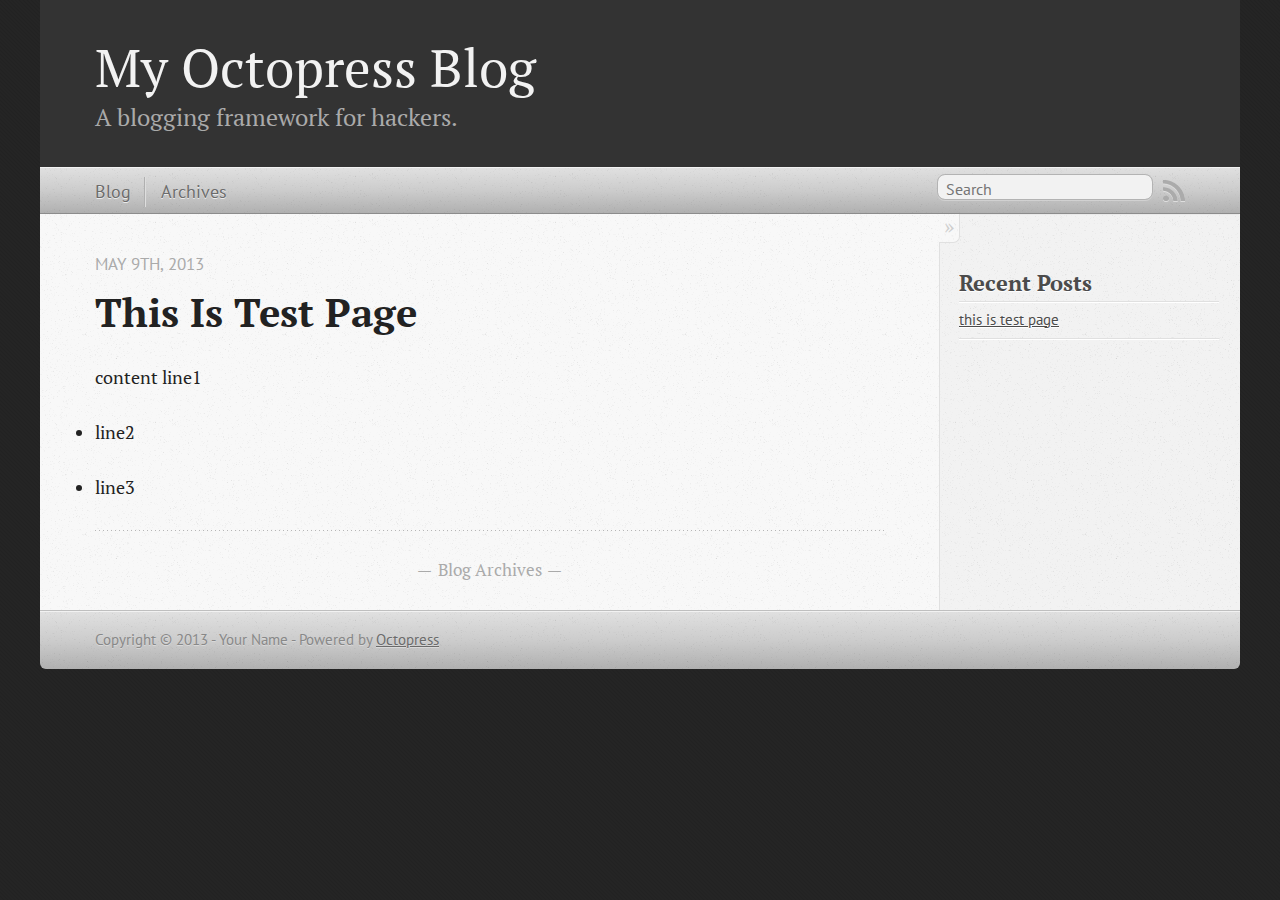
==== index.html @ f21f7ee7 "Site updated at 2013-05-08 19:58:31 UTC" ====
<!DOCTYPE html>
<!--[if IEMobile 7 ]><html class="no-js iem7"><![endif]-->
<!--[if lt IE 9]><html class="no-js lte-ie8"><![endif]-->
<!--[if (gt IE 8)|(gt IEMobile 7)|!(IEMobile)|!(IE)]><!--><html class="no-js" lang="en"><!--<![endif]-->
<head>
  <meta charset="utf-8">
  <title>My Octopress Blog</title>
  <meta name="author" content="Your Name">

  
  <meta name="description" content="content line1 line2
line3 ">
  

  <!-- http://t.co/dKP3o1e -->
  <meta name="HandheldFriendly" content="True">
  <meta name="MobileOptimized" content="320">
  <meta name="viewport" content="width=device-width, initial-scale=1">

  
  <link rel="canonical" href="http://yannbelief.github.io">
  <link href="/favicon.png" rel="icon">
  <link href="/stylesheets/screen.css" media="screen, projection" rel="stylesheet" type="text/css">
  <link href="/atom.xml" rel="alternate" title="My Octopress Blog" type="application/atom+xml">
  <script src="/javascripts/modernizr-2.0.js"></script>
  <script src="//ajax.googleapis.com/ajax/libs/jquery/1.9.1/jquery.min.js"></script>
  <script>!window.jQuery && document.write(unescape('%3Cscript src="./javascripts/lib/jquery.min.js"%3E%3C/script%3E'))</script>
  <script src="/javascripts/octopress.js" type="text/javascript"></script>
  <!--Fonts from Google"s Web font directory at http://google.com/webfonts -->
<link href="http://fonts.googleapis.com/css?family=PT+Serif:regular,italic,bold,bolditalic" rel="stylesheet" type="text/css">
<link href="http://fonts.googleapis.com/css?family=PT+Sans:regular,italic,bold,bolditalic" rel="stylesheet" type="text/css">

  

</head>

<body   >
  <header role="banner"><hgroup>
  <h1><a href="/">My Octopress Blog</a></h1>
  
    <h2>A blogging framework for hackers.</h2>
  
</hgroup>

</header>
  <nav role="navigation"><ul class="subscription" data-subscription="rss">
  <li><a href="/atom.xml" rel="subscribe-rss" title="subscribe via RSS">RSS</a></li>
  
</ul>
  
<form action="http://google.com/search" method="get">
  <fieldset role="search">
    <input type="hidden" name="q" value="site:yannbelief.github.io" />
    <input class="search" type="text" name="q" results="0" placeholder="Search"/>
  </fieldset>
</form>
  
<ul class="main-navigation">
  <li><a href="/">Blog</a></li>
  <li><a href="/blog/archives">Archives</a></li>
</ul>

</nav>
  <div id="main">
    <div id="content">
      <div class="blog-index">
  
  
  
    <article>
      
  <header>
    
      <h1 class="entry-title"><a href="/blog/2013/05/09/this-is-test-page/">This Is Test Page</a></h1>
    
    
      <p class="meta">
        








  


<time datetime="2013-05-09T03:57:00+08:00" pubdate data-updated="true">May 9<span>th</span>, 2013</time>
        
      </p>
    
  </header>


  <div class="entry-content"><p>content line1</p>

<ul>
<li><p>line2</p></li>
<li><p>line3</p></li>
</ul>

</div>
  
  


    </article>
  
  <div class="pagination">
    
    <a href="/blog/archives">Blog Archives</a>
    
  </div>
</div>
<aside class="sidebar">
  
    <section>
  <h1>Recent Posts</h1>
  <ul id="recent_posts">
    
      <li class="post">
        <a href="/blog/2013/05/09/this-is-test-page/">this is test page</a>
      </li>
    
  </ul>
</section>





  
</aside>

    </div>
  </div>
  <footer role="contentinfo"><p>
  Copyright &copy; 2013 - Your Name -
  <span class="credit">Powered by <a href="http://octopress.org">Octopress</a></span>
</p>

</footer>
  







  <script type="text/javascript">
    (function(){
      var twitterWidgets = document.createElement('script');
      twitterWidgets.type = 'text/javascript';
      twitterWidgets.async = true;
      twitterWidgets.src = 'http://platform.twitter.com/widgets.js';
      document.getElementsByTagName('head')[0].appendChild(twitterWidgets);
    })();
  </script>





</body>
</html>
---- stylesheets/screen.css ----
html,body,div,span,applet,object,iframe,h1,h2,h3,h4,h5,h6,p,blockquote,pre,a,abbr,acronym,address,big,cite,code,del,dfn,em,img,ins,kbd,q,s,samp,small,strike,strong,sub,sup,tt,var,b,u,i,center,dl,dt,dd,ol,ul,li,fieldset,form,label,legend,table,caption,tbody,tfoot,thead,tr,th,td,article,aside,canvas,details,embed,figure,figcaption,footer,header,hgroup,menu,nav,output,ruby,section,summary,time,mark,audio,video{margin:0;padding:0;border:0;font:inherit;font-size:100%;vertical-align:baseline}html{line-height:1}ol,ul{list-style:none}table{border-collapse:collapse;border-spacing:0}caption,th,td{text-align:left;font-weight:normal;vertical-align:middle}q,blockquote{quotes:none}q:before,q:after,blockquote:before,blockquote:after{content:"";content:none}a img{border:none}article,aside,details,figcaption,figure,footer,header,hgroup,menu,nav,section,summary{display:block}article,aside,details,figcaption,figure,footer,header,hgroup,menu,nav,section,summary{display:block}a{color:#1863a1}a:visited{color:#751590}a:focus{color:#0181eb}a:hover{color:#0181eb}a:active{color:#01579f}aside.sidebar a{color:#1863a1}aside.sidebar a:focus{color:#0181eb}aside.sidebar a:hover{color:#0181eb}aside.sidebar a:active{color:#01579f}a{-webkit-transition:color 0.3s;-moz-transition:color 0.3s;-o-transition:color 0.3s;transition:color 0.3s}html{background:#252525 url('/images/line-tile.png?1368018748') top left}body>div{background:#f2f2f2 url('/images/noise.png?1368018748') top left;border-bottom:1px solid #bfbfbf}body>div>div{background:#f8f8f8 url('/images/noise.png?1368018748') top left;border-right:1px solid #e0e0e0}.heading,body>header h1,h1,h2,h3,h4,h5,h6{font-family:"PT Serif","Georgia","Helvetica Neue",Arial,sans-serif}.sans,body>header h2,article header p.meta,article>footer,#content .blog-index footer,html .gist .gist-file .gist-meta,#blog-archives a.category,#blog-archives time,aside.sidebar section,body>footer{font-family:"PT Sans","Helvetica Neue",Arial,sans-serif}.serif,body,#content .blog-index a[rel=full-article]{font-family:"PT Serif",Georgia,Times,"Times New Roman",serif}.mono,pre,code,tt,p code,li code{font-family:Menlo,Monaco,"Andale Mono","lucida console","Courier New",monospace}body>header h1{font-size:2.2em;font-family:"PT Serif","Georgia","Helvetica Neue",Arial,sans-serif;font-weight:normal;line-height:1.2em;margin-bottom:0.6667em}body>header h2{font-family:"PT Serif","Georgia","Helvetica Neue",Arial,sans-serif}body{line-height:1.5em;color:#222}h1{font-size:2.2em;line-height:1.2em}@media only screen and (min-width: 992px){body{font-size:1.15em}h1{font-size:2.6em;line-height:1.2em}}h1,h2,h3,h4,h5,h6{text-rendering:optimizelegibility;margin-bottom:1em;font-weight:bold}h2,section h1{font-size:1.5em}h3,section h2,section section h1{font-size:1.3em}h4,section h3,section section h2,section section section h1{font-size:1em}h5,section h4,section section h3{font-size:.9em}h6,section h5,section section h4,section section section h3{font-size:.8em}p,article blockquote,ul,ol{margin-bottom:1.5em}ul{list-style-type:disc}ul ul{list-style-type:circle;margin-bottom:0px}ul ul ul{list-style-type:square;margin-bottom:0px}ol{list-style-type:decimal}ol ol{list-style-type:lower-alpha;margin-bottom:0px}ol ol ol{list-style-type:lower-roman;margin-bottom:0px}ul,ul ul,ul ol,ol,ol ul,ol ol{margin-left:1.3em}ul ul,ul ol,ol ul,ol ol{margin-bottom:0em}strong{font-weight:bold}em{font-style:italic}sup,sub{font-size:0.75em;position:relative;display:inline-block;padding:0 .2em;line-height:.8em}sup{top:-0.5em}sub{bottom:-0.5em}a[rev='footnote']{font-size:.75em;padding:0 .3em;line-height:1}q{font-style:italic}q:before{content:"\201C"}q:after{content:"\201D"}em,dfn{font-style:italic}strong,dfn{font-weight:bold}del,s{text-decoration:line-through}abbr,acronym{border-bottom:1px dotted;cursor:help}hr{margin-bottom:0.2em}small{font-size:.8em}big{font-size:1.2em}article blockquote{font-style:italic;position:relative;font-size:1.2em;line-height:1.5em;padding-left:1em;border-left:4px solid rgba(170,170,170,0.5)}article blockquote cite{font-style:italic}article blockquote cite a{color:#aaa !important;word-wrap:break-word}article blockquote cite:before{content:'\2014';padding-right:.3em;padding-left:.3em;color:#aaa}@media only screen and (min-width: 992px){article blockquote{padding-left:1.5em;border-left-width:4px}}.pullquote-right:before,.pullquote-left:before{padding:0;border:none;content:attr(data-pullquote);float:right;width:45%;margin:.5em 0 1em 1.5em;position:relative;top:7px;font-size:1.4em;line-height:1.45em}.pullquote-left:before{float:left;margin:.5em 1.5em 1em 0}.force-wrap,article a,aside.sidebar a{white-space:-moz-pre-wrap;white-space:-pre-wrap;white-space:-o-pre-wrap;white-space:pre-wrap;word-wrap:break-word}.group,body>header,body>nav,body>footer,body #content>article,body #content>div>article,body #content>div>section,body div.pagination,aside.sidebar,#main,#content,.sidebar{*zoom:1}.group:after,body>header:after,body>nav:after,body>footer:after,body #content>article:after,body #content>div>article:after,body #content>div>section:after,body div.pagination:after,aside.sidebar:after,#main:after,#content:after,.sidebar:after{content:"";display:table;clear:both}body{-webkit-text-size-adjust:none;max-width:1200px;position:relative;margin:0 auto}body>header,body>nav,body>footer,body #content>article,body #content>div>article,body #content>div>section{padding-left:18px;padding-right:18px}@media only screen and (min-width: 480px){body>header,body>nav,body>footer,body #content>article,body #content>div>article,body #content>div>section{padding-left:25px;padding-right:25px}}@media only screen and (min-width: 768px){body>header,body>nav,body>footer,body #content>article,body #content>div>article,body #content>div>section{padding-left:35px;padding-right:35px}}@media only screen and (min-width: 992px){body>header,body>nav,body>footer,body #content>article,body #content>div>article,body #content>div>section{padding-left:55px;padding-right:55px}}body div.pagination{margin-left:18px;margin-right:18px}@media only screen and (min-width: 480px){body div.pagination{margin-left:25px;margin-right:25px}}@media only screen and (min-width: 768px){body div.pagination{margin-left:35px;margin-right:35px}}@media only screen and (min-width: 992px){body div.pagination{margin-left:55px;margin-right:55px}}body>header{font-size:1em;padding-top:1.5em;padding-bottom:1.5em}#content{overflow:hidden}#content>div,#content>article{width:100%}aside.sidebar{float:none;padding:0 18px 1px;background-color:#f7f7f7;border-top:1px solid #e0e0e0}.flex-content,article img,article video,article .flash-video,aside.sidebar img{max-width:100%;height:auto}.basic-alignment.left,article img.left,article video.left,article .left.flash-video,aside.sidebar img.left{float:left;margin-right:1.5em}.basic-alignment.right,article img.right,article video.right,article .right.flash-video,aside.sidebar img.right{float:right;margin-left:1.5em}.basic-alignment.center,article img.center,article video.center,article .center.flash-video,aside.sidebar img.center{display:block;margin:0 auto 1.5em}.basic-alignment.left,article img.left,article video.left,article .left.flash-video,aside.sidebar img.left,.basic-alignment.right,article img.right,article video.right,article .right.flash-video,aside.sidebar img.right{margin-bottom:.8em}.toggle-sidebar,.no-sidebar .toggle-sidebar{display:none}@media only screen and (min-width: 750px){body.sidebar-footer aside.sidebar{float:none;width:auto;clear:left;margin:0;padding:0 35px 1px;background-color:#f7f7f7;border-top:1px solid #eaeaea}body.sidebar-footer aside.sidebar section.odd,body.sidebar-footer aside.sidebar section.even{float:left;width:48%}body.sidebar-footer aside.sidebar section.odd{margin-left:0}body.sidebar-footer aside.sidebar section.even{margin-left:4%}body.sidebar-footer aside.sidebar.thirds section{width:30%;margin-left:5%}body.sidebar-footer aside.sidebar.thirds section.first{margin-left:0;clear:both}}body.sidebar-footer #content{margin-right:0px}body.sidebar-footer .toggle-sidebar{display:none}@media only screen and (min-width: 550px){body>header{font-size:1em}}@media only screen and (min-width: 750px){aside.sidebar{float:none;width:auto;clear:left;margin:0;padding:0 35px 1px;background-color:#f7f7f7;border-top:1px solid #eaeaea}aside.sidebar section.odd,aside.sidebar section.even{float:left;width:48%}aside.sidebar section.odd{margin-left:0}aside.sidebar section.even{margin-left:4%}aside.sidebar.thirds section{width:30%;margin-left:5%}aside.sidebar.thirds section.first{margin-left:0;clear:both}}@media only screen and (min-width: 768px){body{-webkit-text-size-adjust:auto}body>header{font-size:1.2em}#main{padding:0;margin:0 auto}#content{overflow:visible;margin-right:240px;position:relative}.no-sidebar #content{margin-right:0;border-right:0}.collapse-sidebar #content{margin-right:20px}#content>div,#content>article{padding-top:17.5px;padding-bottom:17.5px;float:left}aside.sidebar{width:210px;padding:0 15px 15px;background:none;clear:none;float:left;margin:0 -100% 0 0}aside.sidebar section{width:auto;margin-left:0}aside.sidebar section.odd,aside.sidebar section.even{float:none;width:auto;margin-left:0}.collapse-sidebar aside.sidebar{float:none;width:auto;clear:left;margin:0;padding:0 35px 1px;background-color:#f7f7f7;border-top:1px solid #eaeaea}.collapse-sidebar aside.sidebar section.odd,.collapse-sidebar aside.sidebar section.even{float:left;width:48%}.collapse-sidebar aside.sidebar section.odd{margin-left:0}.collapse-sidebar aside.sidebar section.even{margin-left:4%}.collapse-sidebar aside.sidebar.thirds section{width:30%;margin-left:5%}.collapse-sidebar aside.sidebar.thirds section.first{margin-left:0;clear:both}}@media only screen and (min-width: 992px){body>header{font-size:1.3em}#content{margin-right:300px}#content>div,#content>article{padding-top:27.5px;padding-bottom:27.5px}aside.sidebar{width:260px;padding:1.2em 20px 20px}.collapse-sidebar aside.sidebar{padding-left:55px;padding-right:55px}}@media only screen and (min-width: 768px){ul,ol{margin-left:0}}body>header{background:#333}body>header h1{display:inline-block;margin:0}body>header h1 a,body>header h1 a:visited,body>header h1 a:hover{color:#f2f2f2;text-decoration:none}body>header h2{margin:.2em 0 0;font-size:1em;color:#aaa;font-weight:normal}body>nav{position:relative;background-color:#ccc;background:url('/images/noise.png?1368018748'),-webkit-gradient(linear, 50% 0%, 50% 100%, color-stop(0%, #e0e0e0), color-stop(50%, #cccccc), color-stop(100%, #b0b0b0));background:url('/images/noise.png?1368018748'),-webkit-linear-gradient(#e0e0e0,#cccccc,#b0b0b0);background:url('/images/noise.png?1368018748'),-moz-linear-gradient(#e0e0e0,#cccccc,#b0b0b0);background:url('/images/noise.png?1368018748'),-o-linear-gradient(#e0e0e0,#cccccc,#b0b0b0);background:url('/images/noise.png?1368018748'),linear-gradient(#e0e0e0,#cccccc,#b0b0b0);border-top:1px solid #f2f2f2;border-bottom:1px solid #8c8c8c;padding-top:.35em;padding-bottom:.35em}body>nav form{-webkit-background-clip:padding;-moz-background-clip:padding;background-clip:padding-box;margin:0;padding:0}body>nav form .search{padding:.3em .5em 0;font-size:.85em;font-family:"PT Sans","Helvetica Neue",Arial,sans-serif;line-height:1.1em;width:95%;-webkit-border-radius:0.5em;-moz-border-radius:0.5em;-ms-border-radius:0.5em;-o-border-radius:0.5em;border-radius:0.5em;-webkit-background-clip:padding;-moz-background-clip:padding;background-clip:padding-box;-webkit-box-shadow:#d1d1d1 0 1px;-moz-box-shadow:#d1d1d1 0 1px;box-shadow:#d1d1d1 0 1px;background-color:#f2f2f2;border:1px solid #b3b3b3;color:#888}body>nav form .search:focus{color:#444;border-color:#80b1df;-webkit-box-shadow:#80b1df 0 0 4px,#80b1df 0 0 3px inset;-moz-box-shadow:#80b1df 0 0 4px,#80b1df 0 0 3px inset;box-shadow:#80b1df 0 0 4px,#80b1df 0 0 3px inset;background-color:#fff;outline:none}body>nav fieldset[role=search]{float:right;width:48%}body>nav fieldset.mobile-nav{float:left;width:48%}body>nav fieldset.mobile-nav select{width:100%;font-size:.8em;border:1px solid #888}body>nav ul{display:none}@media only screen and (min-width: 550px){body>nav{font-size:.9em}body>nav ul{margin:0;padding:0;border:0;overflow:hidden;*zoom:1;float:left;display:block;padding-top:.15em}body>nav ul li{list-style-image:none;list-style-type:none;margin-left:0;white-space:nowrap;display:inline;float:left;padding-left:0;padding-right:0}body>nav ul li:first-child,body>nav ul li.first{padding-left:0}body>nav ul li:last-child{padding-right:0}body>nav ul li.last{padding-right:0}body>nav ul.subscription{margin-left:.8em;float:right}body>nav ul.subscription li:last-child a{padding-right:0}body>nav ul li{margin:0}body>nav a{color:#6b6b6b;font-family:"PT Sans","Helvetica Neue",Arial,sans-serif;text-shadow:#ebebeb 0 1px;float:left;text-decoration:none;font-size:1.1em;padding:.1em 0;line-height:1.5em}body>nav a:visited{color:#6b6b6b}body>nav a:hover{color:#2b2b2b}body>nav li+li{border-left:1px solid #b0b0b0;margin-left:.8em}body>nav li+li a{padding-left:.8em;border-left:1px solid #dedede}body>nav form{float:right;text-align:left;padding-left:.8em;width:175px}body>nav form .search{width:93%;font-size:.95em;line-height:1.2em}body>nav ul[data-subscription$=email]+form{width:97px}body>nav ul[data-subscription$=email]+form .search{width:91%}body>nav fieldset.mobile-nav{display:none}body>nav fieldset[role=search]{width:99%}}@media only screen and (min-width: 992px){body>nav form{width:215px}body>nav ul[data-subscription$=email]+form{width:147px}}.no-placeholder body>nav .search{background:#f2f2f2 url('/images/search.png?1368018748') 0.3em 0.25em no-repeat;text-indent:1.3em}@media only screen and (min-width: 550px){.maskImage body>nav ul[data-subscription$=email]+form{width:123px}}@media only screen and (min-width: 992px){.maskImage body>nav ul[data-subscription$=email]+form{width:173px}}.maskImage ul.subscription{position:relative;top:.2em}.maskImage ul.subscription li,.maskImage ul.subscription a{border:0;padding:0}.maskImage a[rel=subscribe-rss]{position:relative;top:0px;text-indent:-999999em;background-color:#dedede;border:0;padding:0}.maskImage a[rel=subscribe-rss],.maskImage a[rel=subscribe-rss]:after{-webkit-mask-image:url('/images/rss.png?1368018748');-moz-mask-image:url('/images/rss.png?1368018748');-ms-mask-image:url('/images/rss.png?1368018748');-o-mask-image:url('/images/rss.png?1368018748');mask-image:url('/images/rss.png?1368018748');-webkit-mask-repeat:no-repeat;-moz-mask-repeat:no-repeat;-ms-mask-repeat:no-repeat;-o-mask-repeat:no-repeat;mask-repeat:no-repeat;width:22px;height:22px}.maskImage a[rel=subscribe-rss]:after{content:"";position:absolute;top:-1px;left:0;background-color:#ababab}.maskImage a[rel=subscribe-rss]:hover:after{background-color:#9e9e9e}.maskImage a[rel=subscribe-email]{position:relative;top:0px;text-indent:-999999em;background-color:#dedede;border:0;padding:0}.maskImage a[rel=subscribe-email],.maskImage a[rel=subscribe-email]:after{-webkit-mask-image:url('/images/email.png?1368018748');-moz-mask-image:url('/images/email.png?1368018748');-ms-mask-image:url('/images/email.png?1368018748');-o-mask-image:url('/images/email.png?1368018748');mask-image:url('/images/email.png?1368018748');-webkit-mask-repeat:no-repeat;-moz-mask-repeat:no-repeat;-ms-mask-repeat:no-repeat;-o-mask-repeat:no-repeat;mask-repeat:no-repeat;width:28px;height:22px}.maskImage a[rel=subscribe-email]:after{content:"";position:absolute;top:-1px;left:0;background-color:#ababab}.maskImage a[rel=subscribe-email]:hover:after{background-color:#9e9e9e}article{padding-top:1em}article header{position:relative;padding-top:2em;padding-bottom:1em;margin-bottom:1em;background:url('[data-uri]') bottom left repeat-x}article header h1{margin:0}article header h1 a{text-decoration:none}article header h1 a:hover{text-decoration:underline}article header p{font-size:.9em;color:#aaa;margin:0}article header p.meta{text-transform:uppercase;position:absolute;top:0}@media only screen and (min-width: 768px){article header{margin-bottom:1.5em;padding-bottom:1em;background:url('[data-uri]') bottom left repeat-x}}article h2{padding-top:0.8em;background:url('[data-uri]') top left repeat-x}.entry-content article h2:first-child,article header+h2{padding-top:0}article h2:first-child,article header+h2{background:none}article .feature{padding-top:.5em;margin-bottom:1em;padding-bottom:1em;background:url('[data-uri]') bottom left repeat-x;font-size:2.0em;font-style:italic;line-height:1.3em}article img,article video,article .flash-video{-webkit-border-radius:0.3em;-moz-border-radius:0.3em;-ms-border-radius:0.3em;-o-border-radius:0.3em;border-radius:0.3em;-webkit-box-shadow:rgba(0,0,0,0.15) 0 1px 4px;-moz-box-shadow:rgba(0,0,0,0.15) 0 1px 4px;box-shadow:rgba(0,0,0,0.15) 0 1px 4px;-webkit-box-sizing:border-box;-moz-box-sizing:border-box;box-sizing:border-box;border:#fff 0.5em solid}article video,article .flash-video{margin:0 auto 1.5em}article video{display:block;width:100%}article .flash-video>div{position:relative;display:block;padding-bottom:56.25%;padding-top:1px;height:0;overflow:hidden}article .flash-video>div iframe,article .flash-video>div object,article .flash-video>div embed{position:absolute;top:0;left:0;width:100%;height:100%}article>footer{padding-bottom:2.5em;margin-top:2em}article>footer p.meta{margin-bottom:.8em;font-size:.85em;clear:both;overflow:hidden}.blog-index article+article{background:url('[data-uri]') top left repeat-x}#content .blog-index{padding-top:0;padding-bottom:0}#content .blog-index article{padding-top:2em}#content .blog-index article header{background:none;padding-bottom:0}#content .blog-index article h1{font-size:2.2em}#content .blog-index article h1 a{color:inherit}#content .blog-index article h1 a:hover{color:#0181eb}#content .blog-index a[rel=full-article]{background:#ebebeb;display:inline-block;padding:.4em .8em;margin-right:.5em;text-decoration:none;color:#666;-webkit-transition:background-color 0.5s;-moz-transition:background-color 0.5s;-o-transition:background-color 0.5s;transition:background-color 0.5s}#content .blog-index a[rel=full-article]:hover{background:#0181eb;text-shadow:none;color:#f8f8f8}#content .blog-index footer{margin-top:1em}.separator,article>footer .byline+time:before,article>footer time+time:before,article>footer .comments:before,article>footer .byline ~ .categories:before{content:"\2022 ";padding:0 .4em 0 .2em;display:inline-block}#content div.pagination{text-align:center;font-size:.95em;position:relative;background:url('[data-uri]') top left repeat-x;padding-top:1.5em;padding-bottom:1.5em}#content div.pagination a{text-decoration:none;color:#aaa}#content div.pagination a.prev{position:absolute;left:0}#content div.pagination a.next{position:absolute;right:0}#content div.pagination a:hover{color:#0181eb}#content div.pagination a[href*=archive]:before,#content div.pagination a[href*=archive]:after{content:'\2014';padding:0 .3em}p.meta+.sharing{padding-top:1em;padding-left:0;background:url('[data-uri]') top left repeat-x}#fb-root{display:none}.highlight,html .gist .gist-file .gist-syntax .gist-highlight{border:1px solid #05232b !important}.highlight table td.code,html .gist .gist-file .gist-syntax .gist-highlight table td.code{width:100%}.highlight .line-numbers,html .gist .gist-file .gist-syntax .highlight .line_numbers{text-align:right;font-size:13px;line-height:1.45em;background:#073642 url('/images/noise.png?1368018748') top left !important;border-right:1px solid #00232c !important;-webkit-box-shadow:#083e4b -1px 0 inset;-moz-box-shadow:#083e4b -1px 0 inset;box-shadow:#083e4b -1px 0 inset;text-shadow:#021014 0 -1px;padding:.8em !important;-webkit-border-radius:0;-moz-border-radius:0;-ms-border-radius:0;-o-border-radius:0;border-radius:0}.highlight .line-numbers span,html .gist .gist-file .gist-syntax .highlight .line_numbers span{color:#586e75 !important}figure.code,.gist-file,pre{-webkit-box-shadow:rgba(0,0,0,0.06) 0 0 10px;-moz-box-shadow:rgba(0,0,0,0.06) 0 0 10px;box-shadow:rgba(0,0,0,0.06) 0 0 10px}figure.code .highlight pre,.gist-file .highlight pre,pre .highlight pre{-webkit-box-shadow:none;-moz-box-shadow:none;box-shadow:none}.gist .highlight *::-moz-selection,figure.code .highlight *::-moz-selection{background:#386774;color:inherit;text-shadow:#002b36 0 1px}.gist .highlight *::-webkit-selection,figure.code .highlight *::-webkit-selection{background:#386774;color:inherit;text-shadow:#002b36 0 1px}.gist .highlight *::selection,figure.code .highlight *::selection{background:#386774;color:inherit;text-shadow:#002b36 0 1px}html .gist .gist-file{margin-bottom:1.8em;position:relative;border:none;padding-top:26px !important}html .gist .gist-file .highlight{margin-bottom:0}html .gist .gist-file .gist-syntax{border-bottom:0 !important;background:none !important}html .gist .gist-file .gist-syntax .gist-highlight{background:#002b36 !important}html .gist .gist-file .gist-syntax .highlight pre{padding:0}html .gist .gist-file .gist-meta{padding:.6em 0.8em;border:1px solid #083e4b !important;color:#586e75;font-size:.7em !important;background:#073642 url('/images/noise.png?1368018748') top left;line-height:1.5em}html .gist .gist-file .gist-meta a{color:#75878b !important;text-decoration:none}html .gist .gist-file .gist-meta a:hover{text-decoration:underline}html .gist .gist-file .gist-meta a:hover{color:#93a1a1 !important}html .gist .gist-file .gist-meta a[href*='#file']{position:absolute;top:0;left:0;right:-10px;color:#474747 !important}html .gist .gist-file .gist-meta a[href*='#file']:hover{color:#1863a1 !important}html .gist .gist-file .gist-meta a[href*=raw]{top:.4em}pre{background:#002b36 url('/images/noise.png?1368018748') top left;-webkit-border-radius:0.4em;-moz-border-radius:0.4em;-ms-border-radius:0.4em;-o-border-radius:0.4em;border-radius:0.4em;border:1px solid #05232b;line-height:1.45em;font-size:13px;margin-bottom:2.1em;padding:.8em 1em;color:#93a1a1;overflow:auto}h3.filename+pre{-moz-border-radius-topleft:0px;-webkit-border-top-left-radius:0px;border-top-left-radius:0px;-moz-border-radius-topright:0px;-webkit-border-top-right-radius:0px;border-top-right-radius:0px}p code,li code{display:inline-block;white-space:no-wrap;background:#fff;font-size:.8em;line-height:1.5em;color:#555;border:1px solid #ddd;-webkit-border-radius:0.4em;-moz-border-radius:0.4em;-ms-border-radius:0.4em;-o-border-radius:0.4em;border-radius:0.4em;padding:0 .3em;margin:-1px 0}p pre code,li pre code{font-size:1em !important;background:none;border:none}.pre-code,html .gist .gist-file .gist-syntax .highlight pre,.highlight code{font-family:Menlo,Monaco,"Andale Mono","lucida console","Courier New",monospace !important;overflow:scroll;overflow-y:hidden;display:block;padding:.8em;overflow-x:auto;line-height:1.45em;background:#002b36 url('/images/noise.png?1368018748') top left !important;color:#93a1a1 !important}.pre-code span,html .gist .gist-file .gist-syntax .highlight pre span,.highlight code span{color:#93a1a1 !important}.pre-code span,html .gist .gist-file .gist-syntax .highlight pre span,.highlight code span{font-style:normal !important;font-weight:normal !important}.pre-code .c,html .gist .gist-file .gist-syntax .highlight pre .c,.highlight code .c{color:#586e75 !important;font-style:italic !important}.pre-code .cm,html .gist .gist-file .gist-syntax .highlight pre .cm,.highlight code .cm{color:#586e75 !important;font-style:italic !important}.pre-code .cp,html .gist .gist-file .gist-syntax .highlight pre .cp,.highlight code .cp{color:#586e75 !important;font-style:italic !important}.pre-code .c1,html .gist .gist-file .gist-syntax .highlight pre .c1,.highlight code .c1{color:#586e75 !important;font-style:italic !important}.pre-code .cs,html .gist .gist-file .gist-syntax .highlight pre .cs,.highlight code .cs{color:#586e75 !important;font-weight:bold !important;font-style:italic !important}.pre-code .err,html .gist .gist-file .gist-syntax .highlight pre .err,.highlight code .err{color:#dc322f !important;background:none !important}.pre-code .k,html .gist .gist-file .gist-syntax .highlight pre .k,.highlight code .k{color:#cb4b16 !important}.pre-code .o,html .gist .gist-file .gist-syntax .highlight pre .o,.highlight code .o{color:#93a1a1 !important;font-weight:bold !important}.pre-code .p,html .gist .gist-file .gist-syntax .highlight pre .p,.highlight code .p{color:#93a1a1 !important}.pre-code .ow,html .gist .gist-file .gist-syntax .highlight pre .ow,.highlight code .ow{color:#2aa198 !important;font-weight:bold !important}.pre-code .gd,html .gist .gist-file .gist-syntax .highlight pre .gd,.highlight code .gd{color:#93a1a1 !important;background-color:#372c34 !important;display:inline-block}.pre-code .gd .x,html .gist .gist-file .gist-syntax .highlight pre .gd .x,.highlight code .gd .x{color:#93a1a1 !important;background-color:#4d2d33 !important;display:inline-block}.pre-code .ge,html .gist .gist-file .gist-syntax .highlight pre .ge,.highlight code .ge{color:#93a1a1 !important;font-style:italic !important}.pre-code .gh,html .gist .gist-file .gist-syntax .highlight pre .gh,.highlight code .gh{color:#586e75 !important}.pre-code .gi,html .gist .gist-file .gist-syntax .highlight pre .gi,.highlight code .gi{color:#93a1a1 !important;background-color:#1a412b !important;display:inline-block}.pre-code .gi .x,html .gist .gist-file .gist-syntax .highlight pre .gi .x,.highlight code .gi .x{color:#93a1a1 !important;background-color:#355720 !important;display:inline-block}.pre-code .gs,html .gist .gist-file .gist-syntax .highlight pre .gs,.highlight code .gs{color:#93a1a1 !important;font-weight:bold !important}.pre-code .gu,html .gist .gist-file .gist-syntax .highlight pre .gu,.highlight code .gu{color:#6c71c4 !important}.pre-code .kc,html .gist .gist-file .gist-syntax .highlight pre .kc,.highlight code .kc{color:#859900 !important;font-weight:bold !important}.pre-code .kd,html .gist .gist-file .gist-syntax .highlight pre .kd,.highlight code .kd{color:#268bd2 !important}.pre-code .kp,html .gist .gist-file .gist-syntax .highlight pre .kp,.highlight code .kp{color:#cb4b16 !important;font-weight:bold !important}.pre-code .kr,html .gist .gist-file .gist-syntax .highlight pre .kr,.highlight code .kr{color:#d33682 !important;font-weight:bold !important}.pre-code .kt,html .gist .gist-file .gist-syntax .highlight pre .kt,.highlight code .kt{color:#2aa198 !important}.pre-code .n,html .gist .gist-file .gist-syntax .highlight pre .n,.highlight code .n{color:#268bd2 !important}.pre-code .na,html .gist .gist-file .gist-syntax .highlight pre .na,.highlight code .na{color:#268bd2 !important}.pre-code .nb,html .gist .gist-file .gist-syntax .highlight pre .nb,.highlight code .nb{color:#859900 !important}.pre-code .nc,html .gist .gist-file .gist-syntax .highlight pre .nc,.highlight code .nc{color:#d33682 !important}.pre-code .no,html .gist .gist-file .gist-syntax .highlight pre .no,.highlight code .no{color:#b58900 !important}.pre-code .nl,html .gist .gist-file .gist-syntax .highlight pre .nl,.highlight code .nl{color:#859900 !important}.pre-code .ne,html .gist .gist-file .gist-syntax .highlight pre .ne,.highlight code .ne{color:#268bd2 !important;font-weight:bold !important}.pre-code .nf,html .gist .gist-file .gist-syntax .highlight pre .nf,.highlight code .nf{color:#268bd2 !important;font-weight:bold !important}.pre-code .nn,html .gist .gist-file .gist-syntax .highlight pre .nn,.highlight code .nn{color:#b58900 !important}.pre-code .nt,html .gist .gist-file .gist-syntax .highlight pre .nt,.highlight code .nt{color:#268bd2 !important;font-weight:bold !important}.pre-code .nx,html .gist .gist-file .gist-syntax .highlight pre .nx,.highlight code .nx{color:#b58900 !important}.pre-code .vg,html .gist .gist-file .gist-syntax .highlight pre .vg,.highlight code .vg{color:#268bd2 !important}.pre-code .vi,html .gist .gist-file .gist-syntax .highlight pre .vi,.highlight code .vi{color:#268bd2 !important}.pre-code .nv,html .gist .gist-file .gist-syntax .highlight pre .nv,.highlight code .nv{color:#268bd2 !important}.pre-code .mf,html .gist .gist-file .gist-syntax .highlight pre .mf,.highlight code .mf{color:#2aa198 !important}.pre-code .m,html .gist .gist-file .gist-syntax .highlight pre .m,.highlight code .m{color:#2aa198 !important}.pre-code .mh,html .gist .gist-file .gist-syntax .highlight pre .mh,.highlight code .mh{color:#2aa198 !important}.pre-code .mi,html .gist .gist-file .gist-syntax .highlight pre .mi,.highlight code .mi{color:#2aa198 !important}.pre-code .s,html .gist .gist-file .gist-syntax .highlight pre .s,.highlight code .s{color:#2aa198 !important}.pre-code .sd,html .gist .gist-file .gist-syntax .highlight pre .sd,.highlight code .sd{color:#2aa198 !important}.pre-code .s2,html .gist .gist-file .gist-syntax .highlight pre .s2,.highlight code .s2{color:#2aa198 !important}.pre-code .se,html .gist .gist-file .gist-syntax .highlight pre .se,.highlight code .se{color:#dc322f !important}.pre-code .si,html .gist .gist-file .gist-syntax .highlight pre .si,.highlight code .si{color:#268bd2 !important}.pre-code .sr,html .gist .gist-file .gist-syntax .highlight pre .sr,.highlight code .sr{color:#2aa198 !important}.pre-code .s1,html .gist .gist-file .gist-syntax .highlight pre .s1,.highlight code .s1{color:#2aa198 !important}.pre-code div .gd,html .gist .gist-file .gist-syntax .highlight pre div .gd,.highlight code div .gd,.pre-code div .gd .x,html .gist .gist-file .gist-syntax .highlight pre div .gd .x,.highlight code div .gd .x,.pre-code div .gi,html .gist .gist-file .gist-syntax .highlight pre div .gi,.highlight code div .gi,.pre-code div .gi .x,html .gist .gist-file .gist-syntax .highlight pre div .gi .x,.highlight code div .gi .x{display:inline-block;width:100%}.highlight,.gist-highlight{margin-bottom:1.8em;background:#002b36;overflow-y:hidden;overflow-x:auto}.highlight pre,.gist-highlight pre{background:none;-webkit-border-radius:0px;-moz-border-radius:0px;-ms-border-radius:0px;-o-border-radius:0px;border-radius:0px;border:none;padding:0;margin-bottom:0}pre::-webkit-scrollbar,.highlight::-webkit-scrollbar,.gist-highlight::-webkit-scrollbar{height:.5em;background:rgba(255,255,255,0.15)}pre::-webkit-scrollbar-thumb:horizontal,.highlight::-webkit-scrollbar-thumb:horizontal,.gist-highlight::-webkit-scrollbar-thumb:horizontal{background:rgba(255,255,255,0.2);-webkit-border-radius:4px;border-radius:4px}.highlight code{background:#000}figure.code{background:none;padding:0;border:0;margin-bottom:1.5em}figure.code pre{margin-bottom:0}figure.code figcaption{position:relative}figure.code .highlight{margin-bottom:0}.code-title,html .gist .gist-file .gist-meta a[href*='#file'],h3.filename,figure.code figcaption{text-align:center;font-size:13px;line-height:2em;text-shadow:#cbcccc 0 1px 0;color:#474747;font-weight:normal;margin-bottom:0;-moz-border-radius-topleft:5px;-webkit-border-top-left-radius:5px;border-top-left-radius:5px;-moz-border-radius-topright:5px;-webkit-border-top-right-radius:5px;border-top-right-radius:5px;font-family:"Helvetica Neue", Arial, "Lucida Grande", "Lucida Sans Unicode", Lucida, sans-serif;background:#aaa url('/images/code_bg.png?1368018748') top repeat-x;border:1px solid #565656;border-top-color:#cbcbcb;border-left-color:#a5a5a5;border-right-color:#a5a5a5;border-bottom:0}.download-source,html .gist .gist-file .gist-meta a[href*=raw],figure.code figcaption a{position:absolute;right:.8em;text-decoration:none;color:#666 !important;z-index:1;font-size:13px;text-shadow:#cbcccc 0 1px 0;padding-left:3em}.download-source:hover,html .gist .gist-file .gist-meta a[href*=raw]:hover,figure.code figcaption a:hover{text-decoration:underline}#archive #content>div,#archive #content>div>article{padding-top:0}#blog-archives{color:#aaa}#blog-archives article{padding:1em 0 1em;position:relative;background:url('[data-uri]') bottom left repeat-x}#blog-archives article:last-child{background:none}#blog-archives article footer{padding:0;margin:0}#blog-archives h1{color:#222;margin-bottom:.3em}#blog-archives h2{display:none}#blog-archives h1{font-size:1.5em}#blog-archives h1 a{text-decoration:none;color:inherit;font-weight:normal;display:inline-block}#blog-archives h1 a:hover{text-decoration:underline}#blog-archives h1 a:hover{color:#0181eb}#blog-archives a.category,#blog-archives time{color:#aaa}#blog-archives .entry-content{display:none}#blog-archives time{font-size:.9em;line-height:1.2em}#blog-archives time .month,#blog-archives time .day{display:inline-block}#blog-archives time .month{text-transform:uppercase}#blog-archives p{margin-bottom:1em}#blog-archives a,#blog-archives .entry-content a{color:inherit}#blog-archives a:hover,#blog-archives .entry-content a:hover{color:#0181eb}#blog-archives a:hover{color:#0181eb}@media only screen and (min-width: 550px){#blog-archives article{margin-left:5em}#blog-archives h2{margin-bottom:.3em;font-weight:normal;display:inline-block;position:relative;top:-1px;float:left}#blog-archives h2:first-child{padding-top:.75em}#blog-archives time{position:absolute;text-align:right;left:0em;top:1.8em}#blog-archives .year{display:none}#blog-archives article{padding-left:4.5em;padding-bottom:.7em}#blog-archives a.category{line-height:1.1em}}#content>.category article{margin-left:0;padding-left:6.8em}#content>.category .year{display:inline}.side-shadow-border,aside.sidebar section h1,aside.sidebar li{-webkit-box-shadow:#fff 0 1px;-moz-box-shadow:#fff 0 1px;box-shadow:#fff 0 1px}aside.sidebar{overflow:hidden;color:#4b4b4b;text-shadow:#fff 0 1px}aside.sidebar section{font-size:.8em;line-height:1.4em;margin-bottom:1.5em}aside.sidebar section h1{margin:1.5em 0 0;padding-bottom:.2em;border-bottom:1px solid #e0e0e0}aside.sidebar section h1+p{padding-top:.4em}aside.sidebar img{-webkit-border-radius:0.3em;-moz-border-radius:0.3em;-ms-border-radius:0.3em;-o-border-radius:0.3em;border-radius:0.3em;-webkit-box-shadow:rgba(0,0,0,0.15) 0 1px 4px;-moz-box-shadow:rgba(0,0,0,0.15) 0 1px 4px;box-shadow:rgba(0,0,0,0.15) 0 1px 4px;-webkit-box-sizing:border-box;-moz-box-sizing:border-box;box-sizing:border-box;border:#fff 0.3em solid}aside.sidebar ul{margin-bottom:0.5em;margin-left:0}aside.sidebar li{list-style:none;padding:.5em 0;margin:0;border-bottom:1px solid #e0e0e0}aside.sidebar li p:last-child{margin-bottom:0}aside.sidebar a{color:inherit;-webkit-transition:color 0.5s;-moz-transition:color 0.5s;-o-transition:color 0.5s;transition:color 0.5s}aside.sidebar:hover a{color:#1863a1}aside.sidebar:hover a:hover{color:#0181eb}.aside-alt-link,#pinboard_linkroll .pin-tag{color:#7e7e7e}.aside-alt-link:hover,#pinboard_linkroll .pin-tag:hover{color:#0181eb}@media only screen and (min-width: 768px){.toggle-sidebar{outline:none;position:absolute;right:-10px;top:0;bottom:0;display:inline-block;text-decoration:none;color:#cecece;width:9px;cursor:pointer}.toggle-sidebar:hover{background:#e9e9e9;background:-webkit-gradient(linear, 0% 50%, 100% 50%, color-stop(0%, rgba(224,224,224,0.5)), color-stop(100%, rgba(224,224,224,0)));background:-webkit-linear-gradient(left, rgba(224,224,224,0.5),rgba(224,224,224,0));background:-moz-linear-gradient(left, rgba(224,224,224,0.5),rgba(224,224,224,0));background:-o-linear-gradient(left, rgba(224,224,224,0.5),rgba(224,224,224,0));background:linear-gradient(left, rgba(224,224,224,0.5),rgba(224,224,224,0))}.toggle-sidebar:after{position:absolute;right:-11px;top:0;width:20px;font-size:1.2em;line-height:1.1em;padding-bottom:.15em;-moz-border-radius-bottomright:0.3em;-webkit-border-bottom-right-radius:0.3em;border-bottom-right-radius:0.3em;text-align:center;background:#f8f8f8 url('/images/noise.png?1368018748') top left;border-bottom:1px solid #e0e0e0;border-right:1px solid #e0e0e0;content:"\00BB";text-indent:-1px}.collapse-sidebar .toggle-sidebar{text-indent:0px;right:-20px;width:19px}.collapse-sidebar .toggle-sidebar:hover{background:#e9e9e9}.collapse-sidebar .toggle-sidebar:after{border-left:1px solid #e0e0e0;text-shadow:#fff 0 1px;content:"\00AB";left:0px;right:0;text-align:center;text-indent:0;border:0;border-right-width:0;background:none}}.googleplus h1{-moz-box-shadow:none !important;-webkit-box-shadow:none !important;-o-box-shadow:none !important;box-shadow:none !important;border-bottom:0px none !important}.googleplus a{text-decoration:none;white-space:normal !important;line-height:32px}.googleplus a img{float:left;margin-right:0.5em;border:0 none}.googleplus-hidden{position:absolute;top:-1000em;left:-1000em}#pinboard_linkroll .pin-title,#pinboard_linkroll .pin-description{display:block;margin-bottom:.5em}#pinboard_linkroll .pin-tag{text-decoration:none}#pinboard_linkroll .pin-tag:hover{text-decoration:underline}#pinboard_linkroll .pin-tag:after{content:','}#pinboard_linkroll .pin-tag:last-child:after{content:''}.delicious-posts a.delicious-link{margin-bottom:.5em;display:block}.delicious-posts p{font-size:1em}body>footer{font-size:.8em;color:#888;text-shadow:#d9d9d9 0 1px;background-color:#ccc;background:url('/images/noise.png?1368018748'),-webkit-gradient(linear, 50% 0%, 50% 100%, color-stop(0%, #e0e0e0), color-stop(50%, #cccccc), color-stop(100%, #b0b0b0));background:url('/images/noise.png?1368018748'),-webkit-linear-gradient(#e0e0e0,#cccccc,#b0b0b0);background:url('/images/noise.png?1368018748'),-moz-linear-gradient(#e0e0e0,#cccccc,#b0b0b0);background:url('/images/noise.png?1368018748'),-o-linear-gradient(#e0e0e0,#cccccc,#b0b0b0);background:url('/images/noise.png?1368018748'),linear-gradient(#e0e0e0,#cccccc,#b0b0b0);border-top:1px solid #f2f2f2;position:relative;padding-top:1em;padding-bottom:1em;margin-bottom:3em;-moz-border-radius-bottomleft:0.4em;-webkit-border-bottom-left-radius:0.4em;border-bottom-left-radius:0.4em;-moz-border-radius-bottomright:0.4em;-webkit-border-bottom-right-radius:0.4em;border-bottom-right-radius:0.4em;z-index:1}body>footer a{color:#6b6b6b}body>footer a:visited{color:#6b6b6b}body>footer a:hover{color:#484848}body>footer p:last-child{margin-bottom:0}
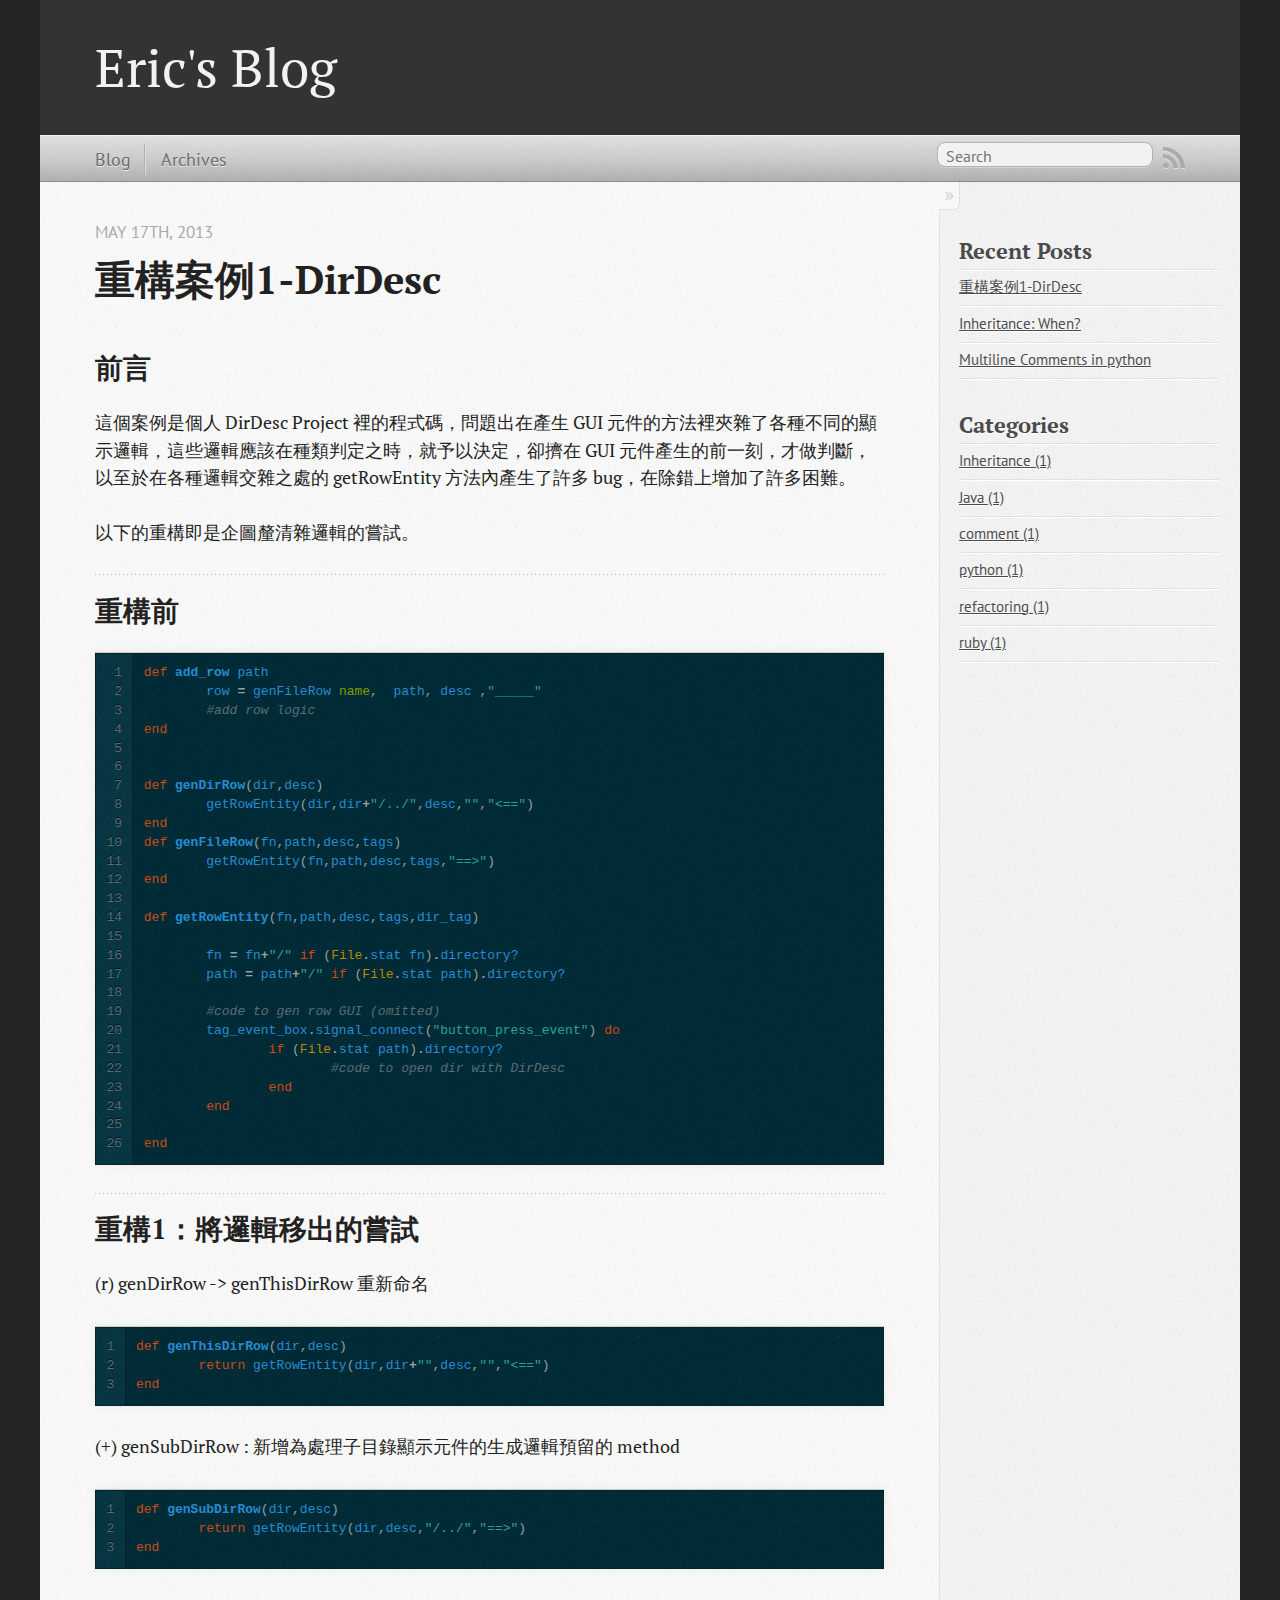
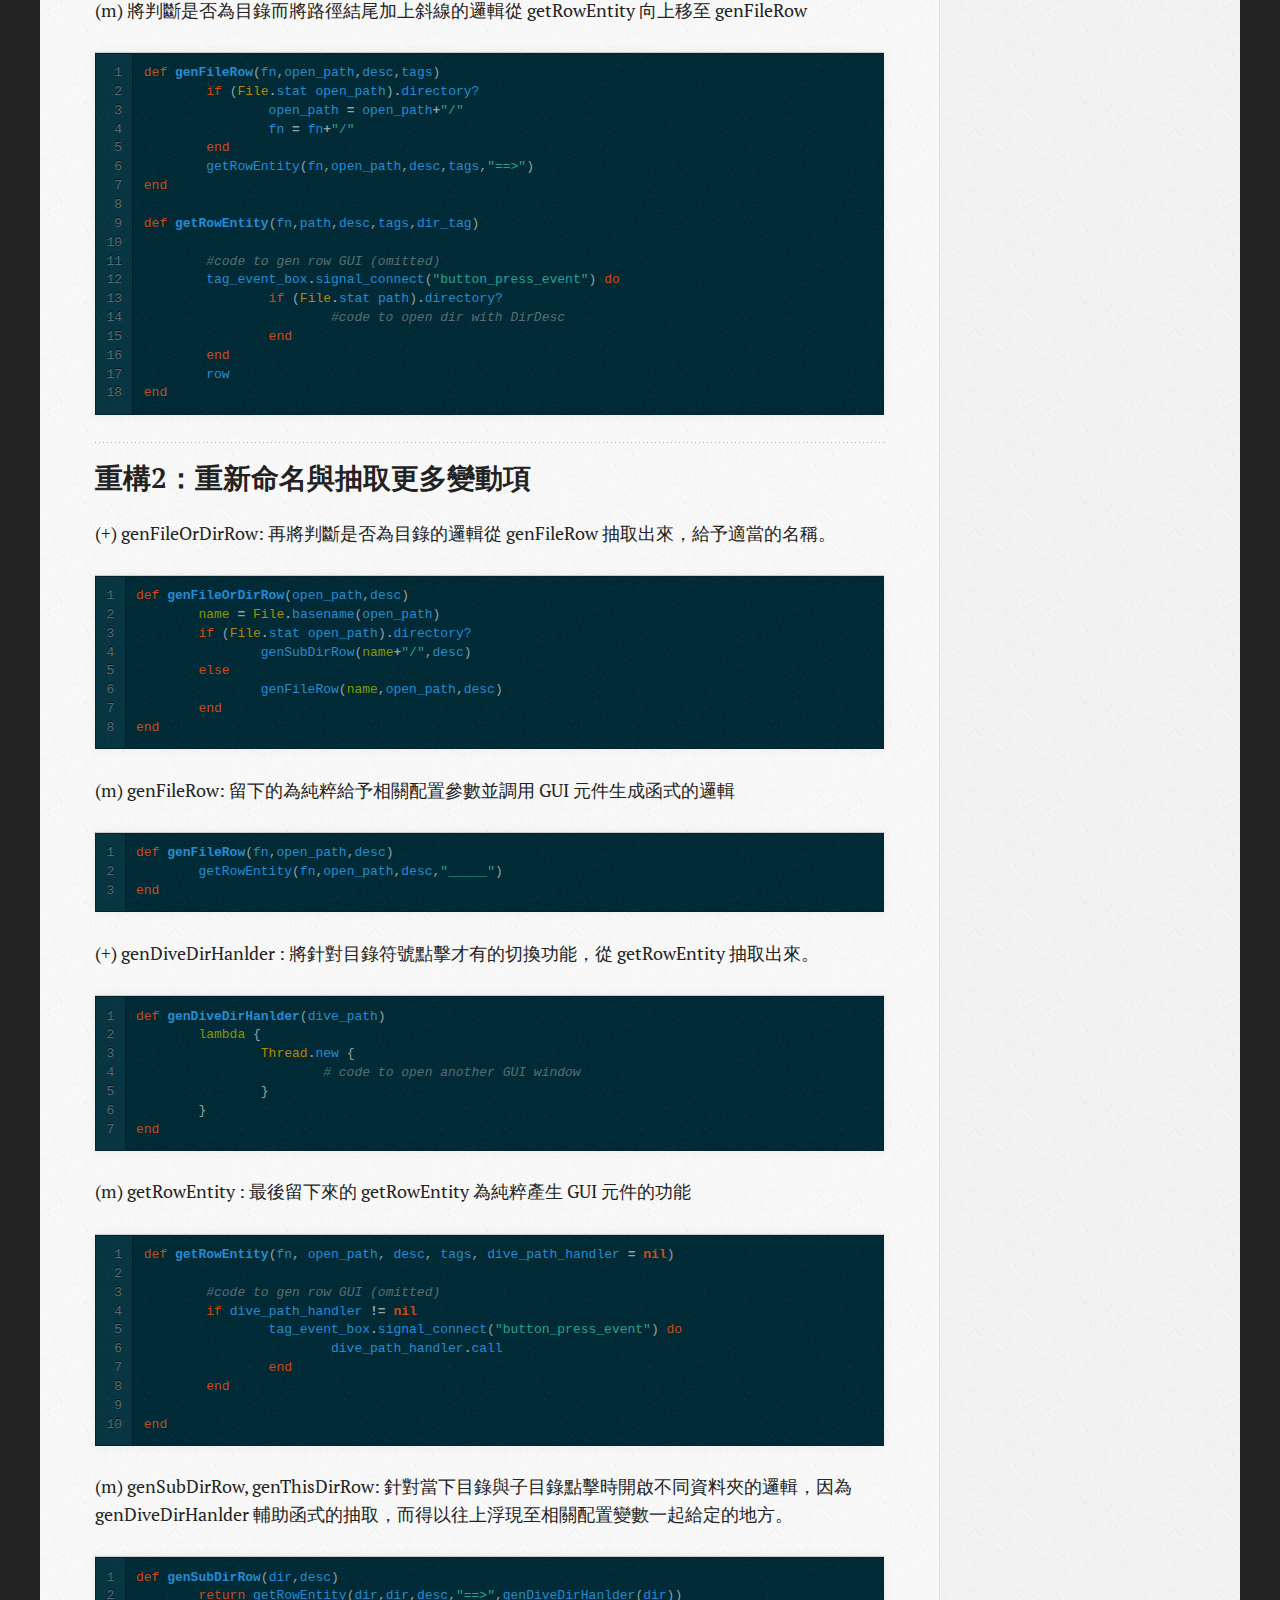
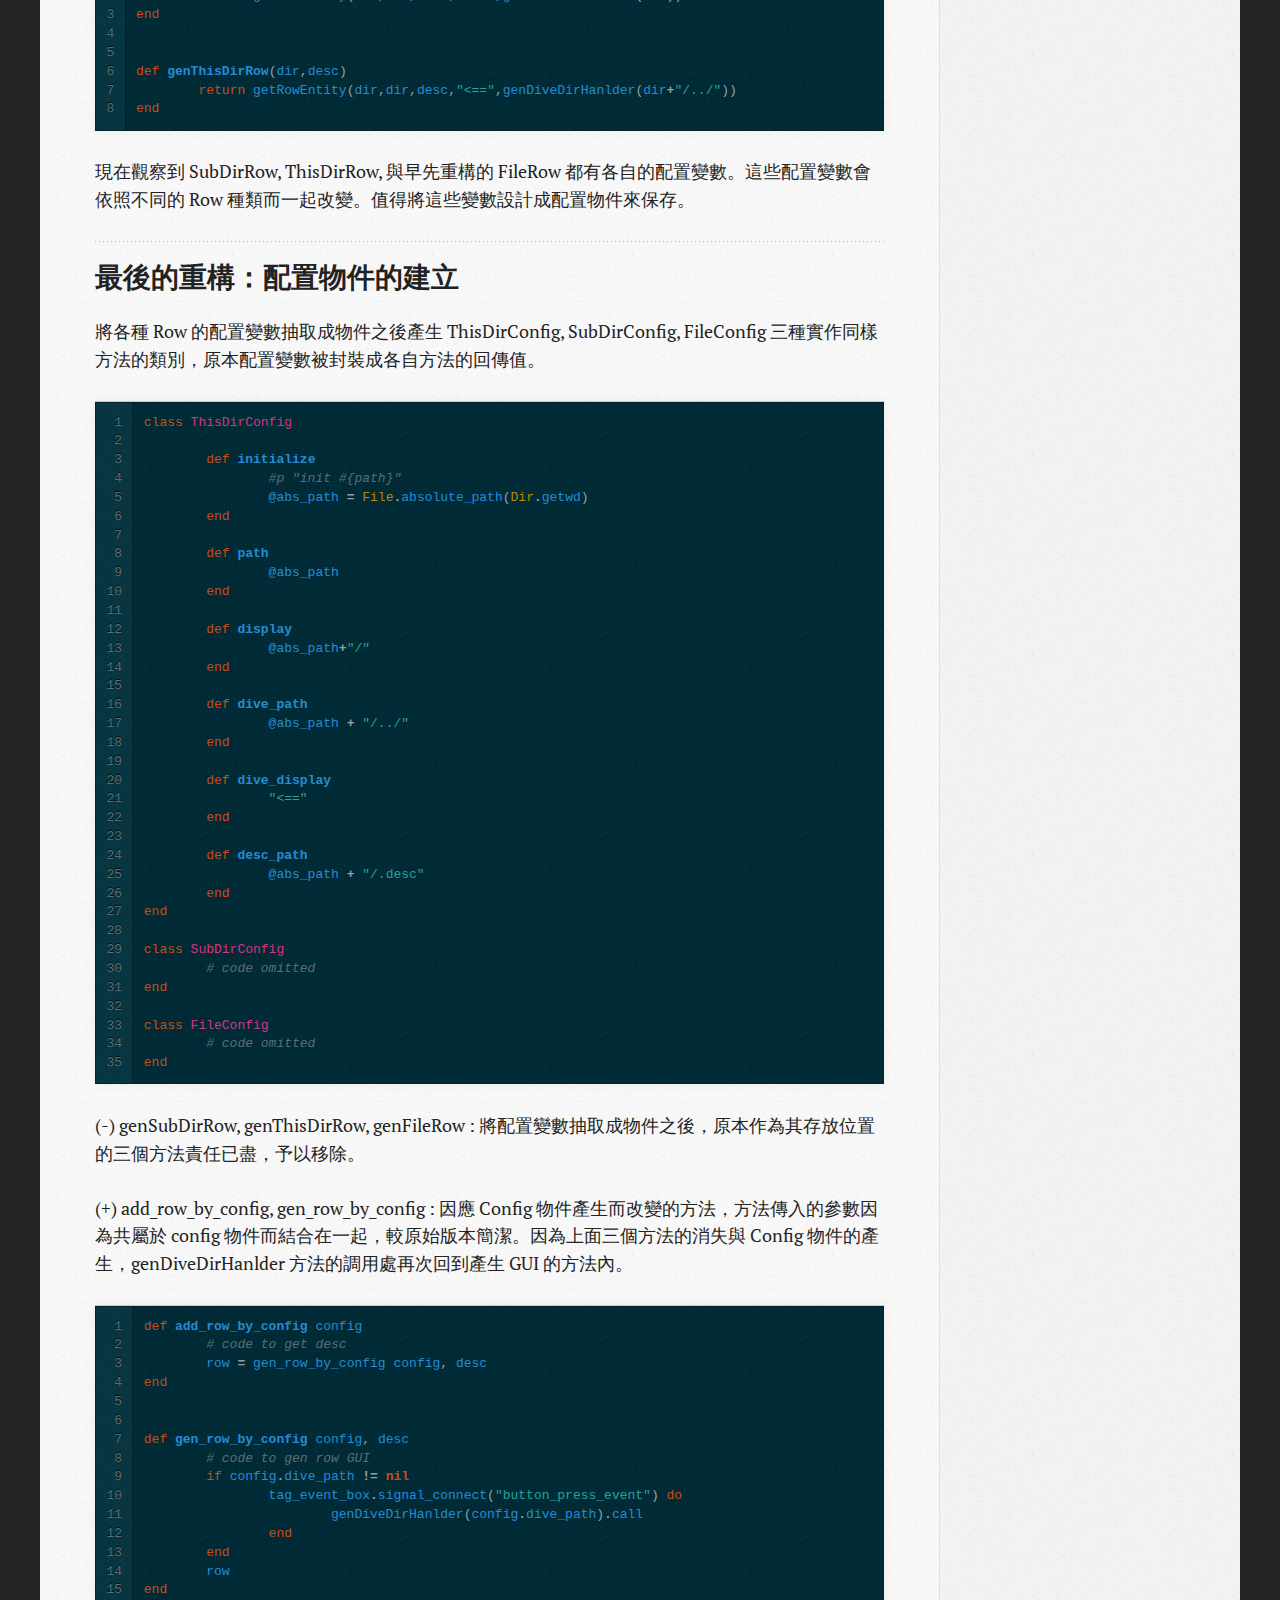
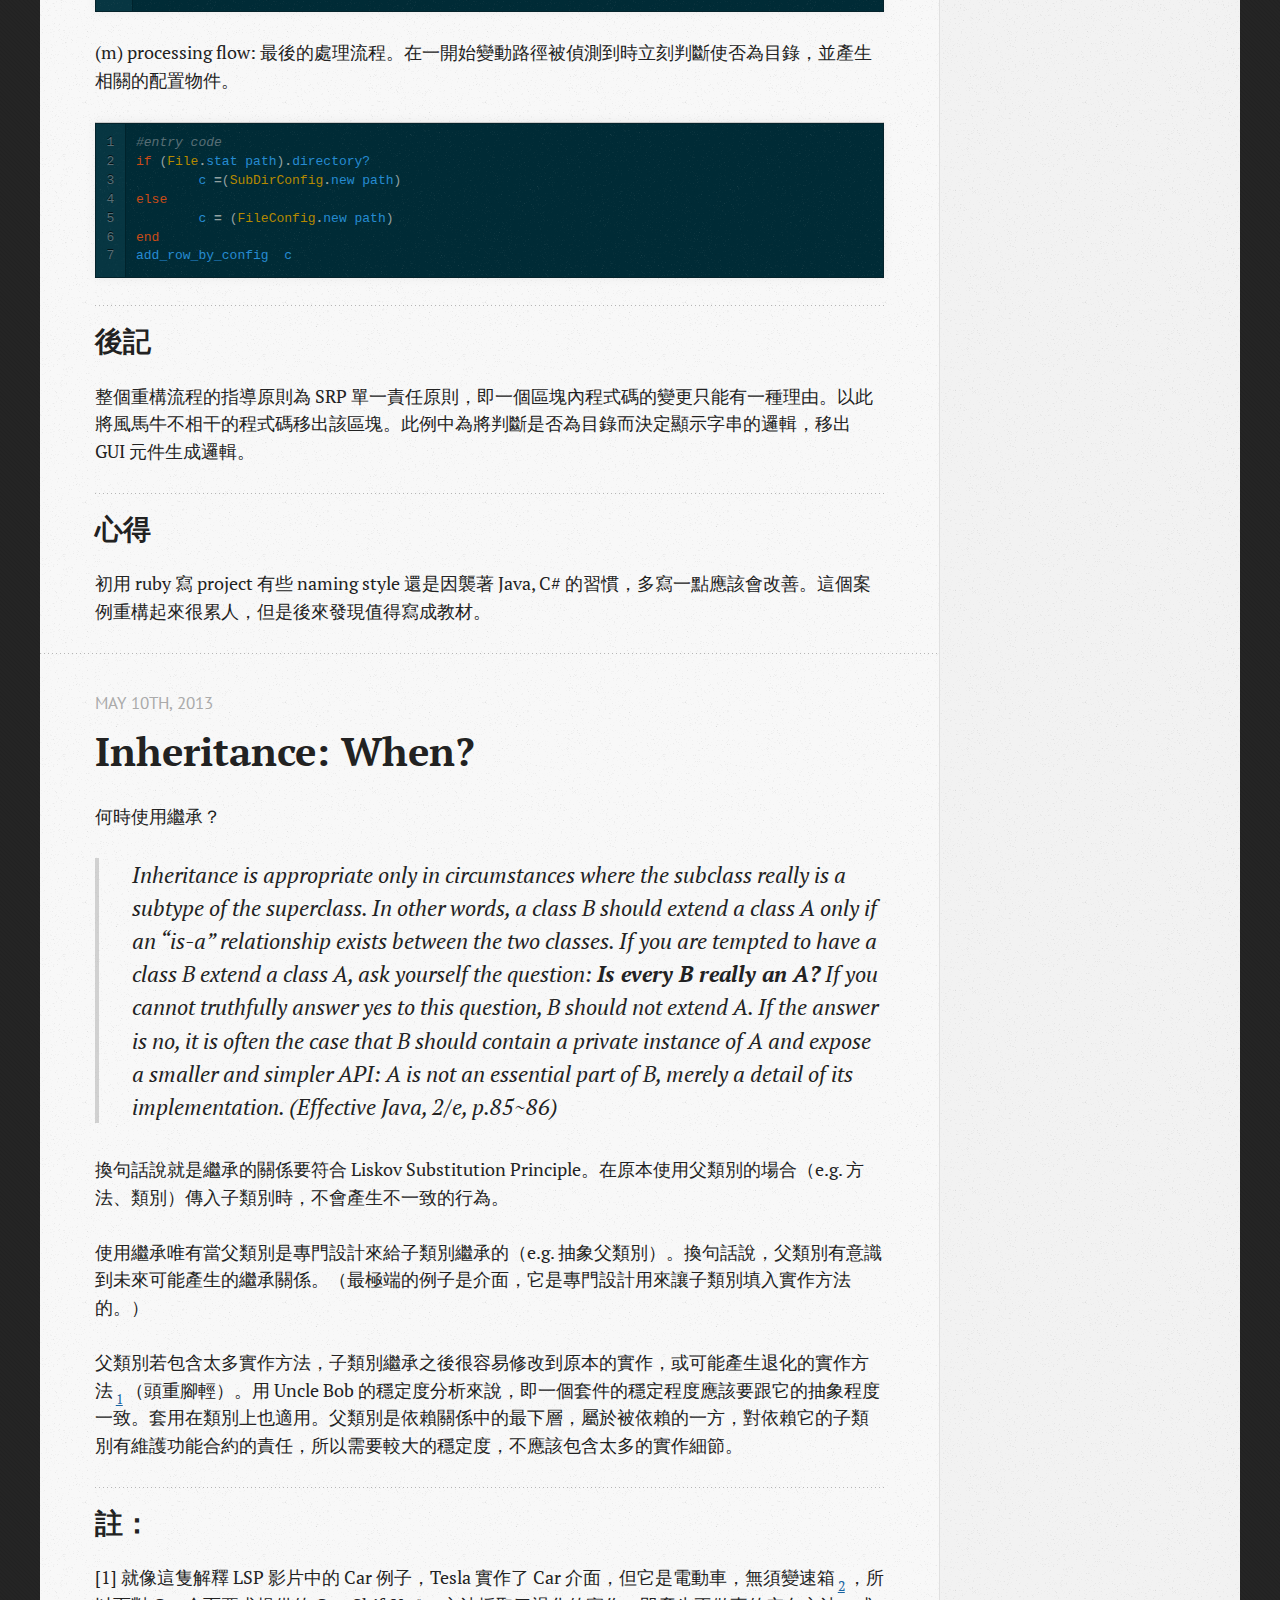
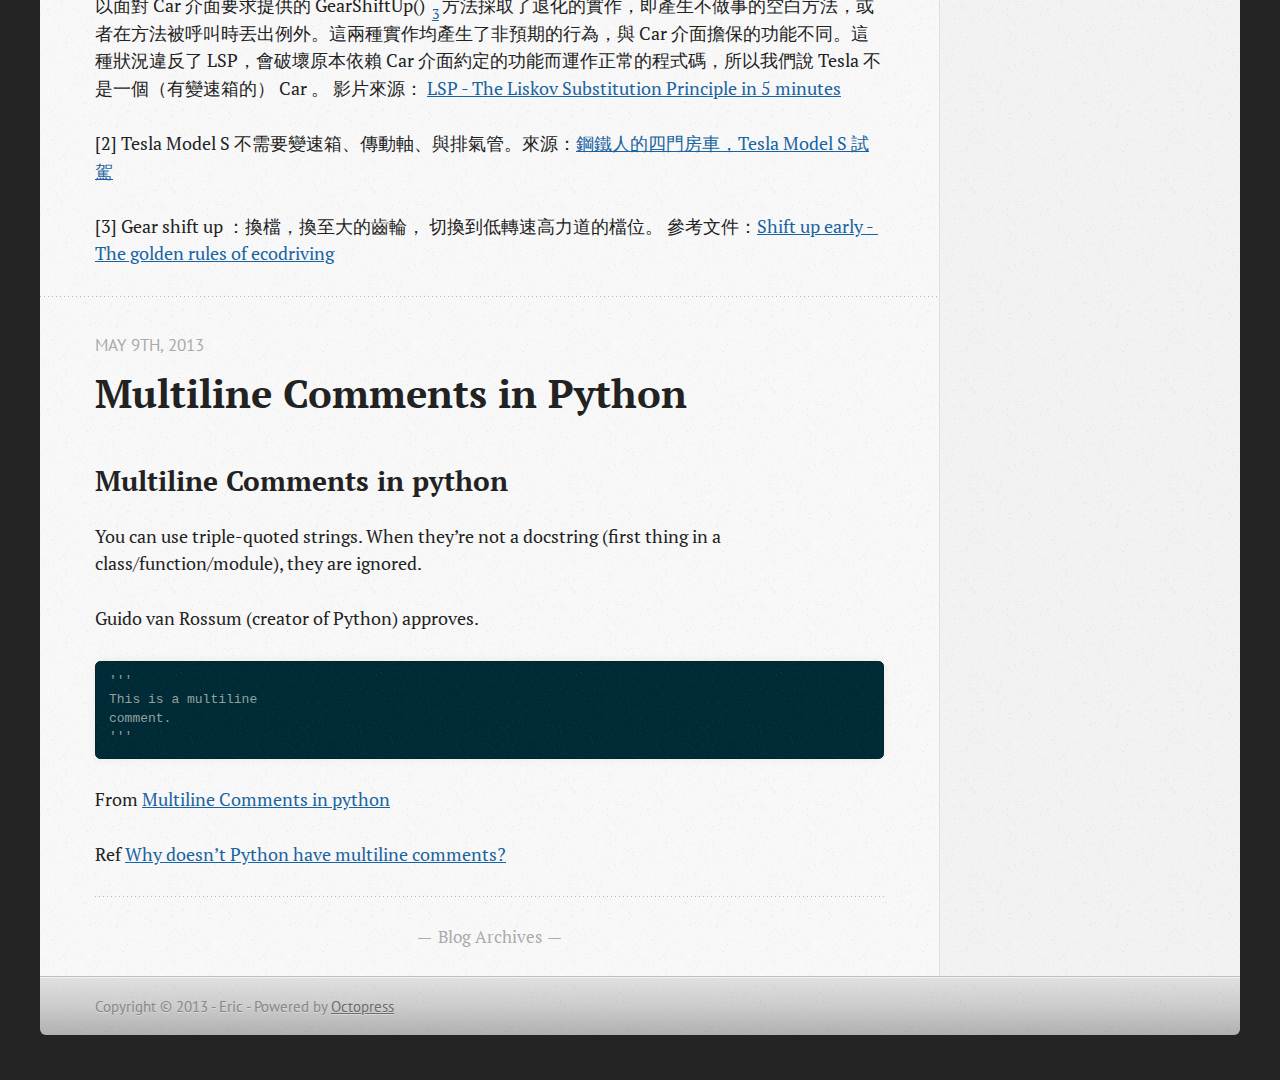
==== commit e5ec6070: "Site updated at 2013-05-17 08:59:36 UTC" ====
--- a/index.html
+++ b/index.html
@@ -5,12 +5,11 @@
 <!--[if (gt IE 8)|(gt IEMobile 7)|!(IEMobile)|!(IE)]><!--><html class="no-js" lang="en"><!--<![endif]-->
 <head>
   <meta charset="utf-8">
-  <title>My Octopress Blog</title>
-  <meta name="author" content="Your Name">
-
-  
-  <meta name="description" content="content line1 line2
-line3 ">
+  <title>Eric's Blog</title>
+  <meta name="author" content="Eric">
+
+  
+  <meta name="description" content="前言 這個案例是個人 DirDesc Project 裡的程式碼，問題出在產生 GUI 元件的方法裡夾雜了各種不同的顯示邏輯，這些邏輯應該在種類判定之時，就予以決定，卻擠在 GUI 元件產生的前一刻，才做判斷，以至於在各種邏輯交雜之處的 getRowEntity 方法內產生了許多 bug， &hellip;">
   
 
   <!-- http://t.co/dKP3o1e -->
@@ -22,7 +21,7 @@
   <link rel="canonical" href="http://yannbelief.github.io">
   <link href="/favicon.png" rel="icon">
   <link href="/stylesheets/screen.css" media="screen, projection" rel="stylesheet" type="text/css">
-  <link href="/atom.xml" rel="alternate" title="My Octopress Blog" type="application/atom+xml">
+  <link href="/atom.xml" rel="alternate" title="Eric's Blog" type="application/atom+xml">
   <script src="/javascripts/modernizr-2.0.js"></script>
   <script src="//ajax.googleapis.com/ajax/libs/jquery/1.9.1/jquery.min.js"></script>
   <script>!window.jQuery && document.write(unescape('%3Cscript src="./javascripts/lib/jquery.min.js"%3E%3C/script%3E'))</script>
@@ -37,9 +36,7 @@
 
 <body   >
   <header role="banner"><hgroup>
-  <h1><a href="/">My Octopress Blog</a></h1>
-  
-    <h2>A blogging framework for hackers.</h2>
+  <h1><a href="/">Eric's Blog</a></h1>
   
 </hgroup>
 
@@ -72,7 +69,454 @@
       
   <header>
     
-      <h1 class="entry-title"><a href="/blog/2013/05/09/this-is-test-page/">This Is Test Page</a></h1>
+      <h1 class="entry-title"><a href="/blog/2013/05/17/zhong-gou-an-li-1-dirdesc/">重構案例1-DirDesc</a></h1>
+    
+    
+      <p class="meta">
+        
+
+
+
+
+
+
+
+
+  
+
+
+<time datetime="2013-05-17T13:00:00+08:00" pubdate data-updated="true">May 17<span>th</span>, 2013</time>
+        
+      </p>
+    
+  </header>
+
+
+  <div class="entry-content"><h2 id="section">前言</h2>
+
+<p>這個案例是個人 DirDesc Project 裡的程式碼，問題出在產生 GUI 元件的方法裡夾雜了各種不同的顯示邏輯，這些邏輯應該在種類判定之時，就予以決定，卻擠在 GUI 元件產生的前一刻，才做判斷，以至於在各種邏輯交雜之處的 getRowEntity 方法內產生了許多 bug，在除錯上增加了許多困難。</p>
+
+<p>以下的重構即是企圖釐清雜邏輯的嘗試。</p>
+
+<h2 id="section-1">重構前</h2>
+
+<div class="bogus-wrapper"><notextile><figure class="code"><figcaption><span></span></figcaption><div class="highlight"><table><tr><td class="gutter"><pre class="line-numbers"><span class="line-number">1</span>
+<span class="line-number">2</span>
+<span class="line-number">3</span>
+<span class="line-number">4</span>
+<span class="line-number">5</span>
+<span class="line-number">6</span>
+<span class="line-number">7</span>
+<span class="line-number">8</span>
+<span class="line-number">9</span>
+<span class="line-number">10</span>
+<span class="line-number">11</span>
+<span class="line-number">12</span>
+<span class="line-number">13</span>
+<span class="line-number">14</span>
+<span class="line-number">15</span>
+<span class="line-number">16</span>
+<span class="line-number">17</span>
+<span class="line-number">18</span>
+<span class="line-number">19</span>
+<span class="line-number">20</span>
+<span class="line-number">21</span>
+<span class="line-number">22</span>
+<span class="line-number">23</span>
+<span class="line-number">24</span>
+<span class="line-number">25</span>
+<span class="line-number">26</span>
+</pre></td><td class="code"><pre><code class="ruby"><span class="line"><span class="k">def</span> <span class="nf">add_row</span> <span class="n">path</span>
+</span><span class="line">	<span class="n">row</span> <span class="o">=</span> <span class="n">genFileRow</span> <span class="nb">name</span><span class="p">,</span>  <span class="n">path</span><span class="p">,</span> <span class="n">desc</span> <span class="p">,</span><span class="s2">&quot;_____&quot;</span>
+</span><span class="line">	<span class="c1">#add row logic</span>
+</span><span class="line"><span class="k">end</span>
+</span><span class="line">
+</span><span class="line">
+</span><span class="line"><span class="k">def</span> <span class="nf">genDirRow</span><span class="p">(</span><span class="n">dir</span><span class="p">,</span><span class="n">desc</span><span class="p">)</span>
+</span><span class="line">	<span class="n">getRowEntity</span><span class="p">(</span><span class="n">dir</span><span class="p">,</span><span class="n">dir</span><span class="o">+</span><span class="s2">&quot;/../&quot;</span><span class="p">,</span><span class="n">desc</span><span class="p">,</span><span class="s2">&quot;&quot;</span><span class="p">,</span><span class="s2">&quot;&lt;==&quot;</span><span class="p">)</span>
+</span><span class="line"><span class="k">end</span>
+</span><span class="line"><span class="k">def</span> <span class="nf">genFileRow</span><span class="p">(</span><span class="n">fn</span><span class="p">,</span><span class="n">path</span><span class="p">,</span><span class="n">desc</span><span class="p">,</span><span class="n">tags</span><span class="p">)</span>
+</span><span class="line">	<span class="n">getRowEntity</span><span class="p">(</span><span class="n">fn</span><span class="p">,</span><span class="n">path</span><span class="p">,</span><span class="n">desc</span><span class="p">,</span><span class="n">tags</span><span class="p">,</span><span class="s2">&quot;==&gt;&quot;</span><span class="p">)</span>
+</span><span class="line"><span class="k">end</span>
+</span><span class="line">
+</span><span class="line"><span class="k">def</span> <span class="nf">getRowEntity</span><span class="p">(</span><span class="n">fn</span><span class="p">,</span><span class="n">path</span><span class="p">,</span><span class="n">desc</span><span class="p">,</span><span class="n">tags</span><span class="p">,</span><span class="n">dir_tag</span><span class="p">)</span>
+</span><span class="line">
+</span><span class="line">	<span class="n">fn</span> <span class="o">=</span> <span class="n">fn</span><span class="o">+</span><span class="s2">&quot;/&quot;</span> <span class="k">if</span> <span class="p">(</span><span class="no">File</span><span class="o">.</span><span class="n">stat</span> <span class="n">fn</span><span class="p">)</span><span class="o">.</span><span class="n">directory?</span>
+</span><span class="line">	<span class="n">path</span> <span class="o">=</span> <span class="n">path</span><span class="o">+</span><span class="s2">&quot;/&quot;</span> <span class="k">if</span> <span class="p">(</span><span class="no">File</span><span class="o">.</span><span class="n">stat</span> <span class="n">path</span><span class="p">)</span><span class="o">.</span><span class="n">directory?</span>
+</span><span class="line">
+</span><span class="line">	<span class="c1">#code to gen row GUI (omitted)</span>
+</span><span class="line">	<span class="n">tag_event_box</span><span class="o">.</span><span class="n">signal_connect</span><span class="p">(</span><span class="s2">&quot;button_press_event&quot;</span><span class="p">)</span> <span class="k">do</span>
+</span><span class="line">		<span class="k">if</span> <span class="p">(</span><span class="no">File</span><span class="o">.</span><span class="n">stat</span> <span class="n">path</span><span class="p">)</span><span class="o">.</span><span class="n">directory?</span>
+</span><span class="line">			<span class="c1">#code to open dir with DirDesc</span>
+</span><span class="line"> 		<span class="k">end</span>
+</span><span class="line">	<span class="k">end</span>
+</span><span class="line">
+</span><span class="line"><span class="k">end</span>
+</span></code></pre></td></tr></table></div></figure></notextile></div>
+
+<h2 id="section-2">重構1：將邏輯移出的嘗試</h2>
+
+<p>(r) genDirRow -&gt; genThisDirRow 重新命名</p>
+
+<div class="bogus-wrapper"><notextile><figure class="code"><figcaption><span></span></figcaption><div class="highlight"><table><tr><td class="gutter"><pre class="line-numbers"><span class="line-number">1</span>
+<span class="line-number">2</span>
+<span class="line-number">3</span>
+</pre></td><td class="code"><pre><code class="ruby"><span class="line"><span class="k">def</span> <span class="nf">genThisDirRow</span><span class="p">(</span><span class="n">dir</span><span class="p">,</span><span class="n">desc</span><span class="p">)</span>
+</span><span class="line">	<span class="k">return</span> <span class="n">getRowEntity</span><span class="p">(</span><span class="n">dir</span><span class="p">,</span><span class="n">dir</span><span class="o">+</span><span class="s2">&quot;&quot;</span><span class="p">,</span><span class="n">desc</span><span class="p">,</span><span class="s2">&quot;&quot;</span><span class="p">,</span><span class="s2">&quot;&lt;==&quot;</span><span class="p">)</span>
+</span><span class="line"><span class="k">end</span>
+</span></code></pre></td></tr></table></div></figure></notextile></div>
+
+<p>(+) genSubDirRow : 新增為處理子目錄顯示元件的生成邏輯預留的 method</p>
+
+<div class="bogus-wrapper"><notextile><figure class="code"><figcaption><span></span></figcaption><div class="highlight"><table><tr><td class="gutter"><pre class="line-numbers"><span class="line-number">1</span>
+<span class="line-number">2</span>
+<span class="line-number">3</span>
+</pre></td><td class="code"><pre><code class="ruby"><span class="line"><span class="k">def</span> <span class="nf">genSubDirRow</span><span class="p">(</span><span class="n">dir</span><span class="p">,</span><span class="n">desc</span><span class="p">)</span>
+</span><span class="line">	<span class="k">return</span> <span class="n">getRowEntity</span><span class="p">(</span><span class="n">dir</span><span class="p">,</span><span class="n">desc</span><span class="p">,</span><span class="s2">&quot;/../&quot;</span><span class="p">,</span><span class="s2">&quot;==&gt;&quot;</span><span class="p">)</span>
+</span><span class="line"><span class="k">end</span>
+</span></code></pre></td></tr></table></div></figure></notextile></div>
+
+<p>(m) 將判斷是否為目錄而將路徑結尾加上斜線的邏輯從 getRowEntity 向上移至 genFileRow</p>
+
+<div class="bogus-wrapper"><notextile><figure class="code"><figcaption><span></span></figcaption><div class="highlight"><table><tr><td class="gutter"><pre class="line-numbers"><span class="line-number">1</span>
+<span class="line-number">2</span>
+<span class="line-number">3</span>
+<span class="line-number">4</span>
+<span class="line-number">5</span>
+<span class="line-number">6</span>
+<span class="line-number">7</span>
+<span class="line-number">8</span>
+<span class="line-number">9</span>
+<span class="line-number">10</span>
+<span class="line-number">11</span>
+<span class="line-number">12</span>
+<span class="line-number">13</span>
+<span class="line-number">14</span>
+<span class="line-number">15</span>
+<span class="line-number">16</span>
+<span class="line-number">17</span>
+<span class="line-number">18</span>
+</pre></td><td class="code"><pre><code class="ruby"><span class="line"><span class="k">def</span> <span class="nf">genFileRow</span><span class="p">(</span><span class="n">fn</span><span class="p">,</span><span class="n">open_path</span><span class="p">,</span><span class="n">desc</span><span class="p">,</span><span class="n">tags</span><span class="p">)</span>
+</span><span class="line">	<span class="k">if</span> <span class="p">(</span><span class="no">File</span><span class="o">.</span><span class="n">stat</span> <span class="n">open_path</span><span class="p">)</span><span class="o">.</span><span class="n">directory?</span>
+</span><span class="line">		<span class="n">open_path</span> <span class="o">=</span> <span class="n">open_path</span><span class="o">+</span><span class="s2">&quot;/&quot;</span>
+</span><span class="line">		<span class="n">fn</span> <span class="o">=</span> <span class="n">fn</span><span class="o">+</span><span class="s2">&quot;/&quot;</span>
+</span><span class="line">	<span class="k">end</span>
+</span><span class="line">	<span class="n">getRowEntity</span><span class="p">(</span><span class="n">fn</span><span class="p">,</span><span class="n">open_path</span><span class="p">,</span><span class="n">desc</span><span class="p">,</span><span class="n">tags</span><span class="p">,</span><span class="s2">&quot;==&gt;&quot;</span><span class="p">)</span>
+</span><span class="line"><span class="k">end</span>
+</span><span class="line">
+</span><span class="line"><span class="k">def</span> <span class="nf">getRowEntity</span><span class="p">(</span><span class="n">fn</span><span class="p">,</span><span class="n">path</span><span class="p">,</span><span class="n">desc</span><span class="p">,</span><span class="n">tags</span><span class="p">,</span><span class="n">dir_tag</span><span class="p">)</span>
+</span><span class="line">
+</span><span class="line">	<span class="c1">#code to gen row GUI (omitted)</span>
+</span><span class="line">	<span class="n">tag_event_box</span><span class="o">.</span><span class="n">signal_connect</span><span class="p">(</span><span class="s2">&quot;button_press_event&quot;</span><span class="p">)</span> <span class="k">do</span>
+</span><span class="line">		<span class="k">if</span> <span class="p">(</span><span class="no">File</span><span class="o">.</span><span class="n">stat</span> <span class="n">path</span><span class="p">)</span><span class="o">.</span><span class="n">directory?</span>
+</span><span class="line">			<span class="c1">#code to open dir with DirDesc</span>
+</span><span class="line"> 		<span class="k">end</span>
+</span><span class="line">	<span class="k">end</span>
+</span><span class="line">	<span class="n">row</span>
+</span><span class="line"><span class="k">end</span>
+</span></code></pre></td></tr></table></div></figure></notextile></div>
+
+<h2 id="section-3">重構2：重新命名與抽取更多變動項</h2>
+
+<p>(+) genFileOrDirRow: 再將判斷是否為目錄的邏輯從 genFileRow 抽取出來，給予適當的名稱。</p>
+
+<div class="bogus-wrapper"><notextile><figure class="code"><figcaption><span></span></figcaption><div class="highlight"><table><tr><td class="gutter"><pre class="line-numbers"><span class="line-number">1</span>
+<span class="line-number">2</span>
+<span class="line-number">3</span>
+<span class="line-number">4</span>
+<span class="line-number">5</span>
+<span class="line-number">6</span>
+<span class="line-number">7</span>
+<span class="line-number">8</span>
+</pre></td><td class="code"><pre><code class="ruby"><span class="line"><span class="k">def</span> <span class="nf">genFileOrDirRow</span><span class="p">(</span><span class="n">open_path</span><span class="p">,</span><span class="n">desc</span><span class="p">)</span>
+</span><span class="line">	<span class="nb">name</span> <span class="o">=</span> <span class="no">File</span><span class="o">.</span><span class="n">basename</span><span class="p">(</span><span class="n">open_path</span><span class="p">)</span>
+</span><span class="line">	<span class="k">if</span> <span class="p">(</span><span class="no">File</span><span class="o">.</span><span class="n">stat</span> <span class="n">open_path</span><span class="p">)</span><span class="o">.</span><span class="n">directory?</span>
+</span><span class="line">		<span class="n">genSubDirRow</span><span class="p">(</span><span class="nb">name</span><span class="o">+</span><span class="s2">&quot;/&quot;</span><span class="p">,</span><span class="n">desc</span><span class="p">)</span>
+</span><span class="line">	<span class="k">else</span>
+</span><span class="line">		<span class="n">genFileRow</span><span class="p">(</span><span class="nb">name</span><span class="p">,</span><span class="n">open_path</span><span class="p">,</span><span class="n">desc</span><span class="p">)</span>
+</span><span class="line">	<span class="k">end</span>
+</span><span class="line"><span class="k">end</span>
+</span></code></pre></td></tr></table></div></figure></notextile></div>
+
+<p>(m) genFileRow: 留下的為純粹給予相關配置參數並調用 GUI 元件生成函式的邏輯</p>
+
+<div class="bogus-wrapper"><notextile><figure class="code"><figcaption><span></span></figcaption><div class="highlight"><table><tr><td class="gutter"><pre class="line-numbers"><span class="line-number">1</span>
+<span class="line-number">2</span>
+<span class="line-number">3</span>
+</pre></td><td class="code"><pre><code class="ruby"><span class="line"><span class="k">def</span> <span class="nf">genFileRow</span><span class="p">(</span><span class="n">fn</span><span class="p">,</span><span class="n">open_path</span><span class="p">,</span><span class="n">desc</span><span class="p">)</span>
+</span><span class="line">	<span class="n">getRowEntity</span><span class="p">(</span><span class="n">fn</span><span class="p">,</span><span class="n">open_path</span><span class="p">,</span><span class="n">desc</span><span class="p">,</span><span class="s2">&quot;_____&quot;</span><span class="p">)</span>
+</span><span class="line"><span class="k">end</span>
+</span></code></pre></td></tr></table></div></figure></notextile></div>
+
+<p>(+) genDiveDirHanlder : 將針對目錄符號點擊才有的切換功能，從 getRowEntity 抽取出來。</p>
+
+<div class="bogus-wrapper"><notextile><figure class="code"><figcaption><span></span></figcaption><div class="highlight"><table><tr><td class="gutter"><pre class="line-numbers"><span class="line-number">1</span>
+<span class="line-number">2</span>
+<span class="line-number">3</span>
+<span class="line-number">4</span>
+<span class="line-number">5</span>
+<span class="line-number">6</span>
+<span class="line-number">7</span>
+</pre></td><td class="code"><pre><code class="ruby"><span class="line"><span class="k">def</span> <span class="nf">genDiveDirHanlder</span><span class="p">(</span><span class="n">dive_path</span><span class="p">)</span>
+</span><span class="line">	<span class="nb">lambda</span> <span class="p">{</span>
+</span><span class="line">		<span class="no">Thread</span><span class="o">.</span><span class="n">new</span> <span class="p">{</span>
+</span><span class="line">			<span class="c1"># code to open another GUI window</span>
+</span><span class="line">		<span class="p">}</span>
+</span><span class="line"> 	<span class="p">}</span>
+</span><span class="line"><span class="k">end</span>
+</span></code></pre></td></tr></table></div></figure></notextile></div>
+
+<p>(m) getRowEntity : 最後留下來的 getRowEntity 為純粹產生 GUI 元件的功能</p>
+
+<div class="bogus-wrapper"><notextile><figure class="code"><figcaption><span></span></figcaption><div class="highlight"><table><tr><td class="gutter"><pre class="line-numbers"><span class="line-number">1</span>
+<span class="line-number">2</span>
+<span class="line-number">3</span>
+<span class="line-number">4</span>
+<span class="line-number">5</span>
+<span class="line-number">6</span>
+<span class="line-number">7</span>
+<span class="line-number">8</span>
+<span class="line-number">9</span>
+<span class="line-number">10</span>
+</pre></td><td class="code"><pre><code class="ruby"><span class="line"><span class="k">def</span> <span class="nf">getRowEntity</span><span class="p">(</span><span class="n">fn</span><span class="p">,</span> <span class="n">open_path</span><span class="p">,</span> <span class="n">desc</span><span class="p">,</span> <span class="n">tags</span><span class="p">,</span> <span class="n">dive_path_handler</span> <span class="o">=</span> <span class="kp">nil</span><span class="p">)</span>
+</span><span class="line">
+</span><span class="line">	<span class="c1">#code to gen row GUI (omitted)</span>
+</span><span class="line">	<span class="k">if</span> <span class="n">dive_path_handler</span> <span class="o">!=</span> <span class="kp">nil</span>
+</span><span class="line">		<span class="n">tag_event_box</span><span class="o">.</span><span class="n">signal_connect</span><span class="p">(</span><span class="s2">&quot;button_press_event&quot;</span><span class="p">)</span> <span class="k">do</span>
+</span><span class="line">			<span class="n">dive_path_handler</span><span class="o">.</span><span class="n">call</span>
+</span><span class="line">		<span class="k">end</span>
+</span><span class="line">	<span class="k">end</span>
+</span><span class="line">
+</span><span class="line"><span class="k">end</span>
+</span></code></pre></td></tr></table></div></figure></notextile></div>
+
+<p>(m) genSubDirRow, genThisDirRow: 針對當下目錄與子目錄點擊時開啟不同資料夾的邏輯，因為 genDiveDirHanlder 輔助函式的抽取，而得以往上浮現至相關配置變數一起給定的地方。</p>
+
+<div class="bogus-wrapper"><notextile><figure class="code"><figcaption><span></span></figcaption><div class="highlight"><table><tr><td class="gutter"><pre class="line-numbers"><span class="line-number">1</span>
+<span class="line-number">2</span>
+<span class="line-number">3</span>
+<span class="line-number">4</span>
+<span class="line-number">5</span>
+<span class="line-number">6</span>
+<span class="line-number">7</span>
+<span class="line-number">8</span>
+</pre></td><td class="code"><pre><code class="ruby"><span class="line"><span class="k">def</span> <span class="nf">genSubDirRow</span><span class="p">(</span><span class="n">dir</span><span class="p">,</span><span class="n">desc</span><span class="p">)</span>
+</span><span class="line">	<span class="k">return</span> <span class="n">getRowEntity</span><span class="p">(</span><span class="n">dir</span><span class="p">,</span><span class="n">dir</span><span class="p">,</span><span class="n">desc</span><span class="p">,</span><span class="s2">&quot;==&gt;&quot;</span><span class="p">,</span><span class="n">genDiveDirHanlder</span><span class="p">(</span><span class="n">dir</span><span class="p">))</span>
+</span><span class="line"><span class="k">end</span>
+</span><span class="line">
+</span><span class="line">
+</span><span class="line"><span class="k">def</span> <span class="nf">genThisDirRow</span><span class="p">(</span><span class="n">dir</span><span class="p">,</span><span class="n">desc</span><span class="p">)</span>
+</span><span class="line">	<span class="k">return</span> <span class="n">getRowEntity</span><span class="p">(</span><span class="n">dir</span><span class="p">,</span><span class="n">dir</span><span class="p">,</span><span class="n">desc</span><span class="p">,</span><span class="s2">&quot;&lt;==&quot;</span><span class="p">,</span><span class="n">genDiveDirHanlder</span><span class="p">(</span><span class="n">dir</span><span class="o">+</span><span class="s2">&quot;/../&quot;</span><span class="p">))</span>
+</span><span class="line"><span class="k">end</span>
+</span></code></pre></td></tr></table></div></figure></notextile></div>
+
+<p>現在觀察到 SubDirRow, ThisDirRow, 與早先重構的 FileRow 都有各自的配置變數。這些配置變數會依照不同的 Row 種類而一起改變。值得將這些變數設計成配置物件來保存。</p>
+
+<h2 id="section-4">最後的重構：配置物件的建立</h2>
+
+<p>將各種 Row 的配置變數抽取成物件之後產生 ThisDirConfig, SubDirConfig, FileConfig 三種實作同樣方法的類別，原本配置變數被封裝成各自方法的回傳值。</p>
+
+<div class="bogus-wrapper"><notextile><figure class="code"><figcaption><span></span></figcaption><div class="highlight"><table><tr><td class="gutter"><pre class="line-numbers"><span class="line-number">1</span>
+<span class="line-number">2</span>
+<span class="line-number">3</span>
+<span class="line-number">4</span>
+<span class="line-number">5</span>
+<span class="line-number">6</span>
+<span class="line-number">7</span>
+<span class="line-number">8</span>
+<span class="line-number">9</span>
+<span class="line-number">10</span>
+<span class="line-number">11</span>
+<span class="line-number">12</span>
+<span class="line-number">13</span>
+<span class="line-number">14</span>
+<span class="line-number">15</span>
+<span class="line-number">16</span>
+<span class="line-number">17</span>
+<span class="line-number">18</span>
+<span class="line-number">19</span>
+<span class="line-number">20</span>
+<span class="line-number">21</span>
+<span class="line-number">22</span>
+<span class="line-number">23</span>
+<span class="line-number">24</span>
+<span class="line-number">25</span>
+<span class="line-number">26</span>
+<span class="line-number">27</span>
+<span class="line-number">28</span>
+<span class="line-number">29</span>
+<span class="line-number">30</span>
+<span class="line-number">31</span>
+<span class="line-number">32</span>
+<span class="line-number">33</span>
+<span class="line-number">34</span>
+<span class="line-number">35</span>
+</pre></td><td class="code"><pre><code class="ruby"><span class="line"><span class="k">class</span> <span class="nc">ThisDirConfig</span>
+</span><span class="line">
+</span><span class="line">	<span class="k">def</span> <span class="nf">initialize</span>
+</span><span class="line">		<span class="c1">#p &quot;init #{path}&quot;</span>
+</span><span class="line">		<span class="vi">@abs_path</span> <span class="o">=</span> <span class="no">File</span><span class="o">.</span><span class="n">absolute_path</span><span class="p">(</span><span class="no">Dir</span><span class="o">.</span><span class="n">getwd</span><span class="p">)</span>
+</span><span class="line">	<span class="k">end</span>
+</span><span class="line">
+</span><span class="line">	<span class="k">def</span> <span class="nf">path</span>
+</span><span class="line">		<span class="vi">@abs_path</span>
+</span><span class="line">	<span class="k">end</span>
+</span><span class="line">
+</span><span class="line">	<span class="k">def</span> <span class="nf">display</span>
+</span><span class="line">		<span class="vi">@abs_path</span><span class="o">+</span><span class="s2">&quot;/&quot;</span>
+</span><span class="line">	<span class="k">end</span>
+</span><span class="line">
+</span><span class="line">	<span class="k">def</span> <span class="nf">dive_path</span>
+</span><span class="line">		<span class="vi">@abs_path</span> <span class="o">+</span> <span class="s2">&quot;/../&quot;</span>
+</span><span class="line">	<span class="k">end</span>
+</span><span class="line">
+</span><span class="line">	<span class="k">def</span> <span class="nf">dive_display</span>
+</span><span class="line">		<span class="s2">&quot;&lt;==&quot;</span>
+</span><span class="line">	<span class="k">end</span>
+</span><span class="line">
+</span><span class="line">	<span class="k">def</span> <span class="nf">desc_path</span>
+</span><span class="line">		<span class="vi">@abs_path</span> <span class="o">+</span> <span class="s2">&quot;/.desc&quot;</span>
+</span><span class="line">	<span class="k">end</span>
+</span><span class="line"><span class="k">end</span>
+</span><span class="line">
+</span><span class="line"><span class="k">class</span> <span class="nc">SubDirConfig</span>
+</span><span class="line">	<span class="c1"># code omitted</span>
+</span><span class="line"><span class="k">end</span>
+</span><span class="line">
+</span><span class="line"><span class="k">class</span> <span class="nc">FileConfig</span>
+</span><span class="line">	<span class="c1"># code omitted</span>
+</span><span class="line"><span class="k">end</span>
+</span></code></pre></td></tr></table></div></figure></notextile></div>
+
+<p>(-) genSubDirRow, genThisDirRow, genFileRow : 將配置變數抽取成物件之後，原本作為其存放位置的三個方法責任已盡，予以移除。</p>
+
+<p>(+) add_row_by_config, gen_row_by_config : 因應 Config 物件產生而改變的方法，方法傳入的參數因為共屬於 config 物件而結合在一起，較原始版本簡潔。因為上面三個方法的消失與 Config 物件的產生，genDiveDirHanlder 方法的調用處再次回到產生 GUI 的方法內。</p>
+
+<div class="bogus-wrapper"><notextile><figure class="code"><figcaption><span></span></figcaption><div class="highlight"><table><tr><td class="gutter"><pre class="line-numbers"><span class="line-number">1</span>
+<span class="line-number">2</span>
+<span class="line-number">3</span>
+<span class="line-number">4</span>
+<span class="line-number">5</span>
+<span class="line-number">6</span>
+<span class="line-number">7</span>
+<span class="line-number">8</span>
+<span class="line-number">9</span>
+<span class="line-number">10</span>
+<span class="line-number">11</span>
+<span class="line-number">12</span>
+<span class="line-number">13</span>
+<span class="line-number">14</span>
+<span class="line-number">15</span>
+</pre></td><td class="code"><pre><code class="ruby"><span class="line"><span class="k">def</span> <span class="nf">add_row_by_config</span> <span class="n">config</span>
+</span><span class="line">	<span class="c1"># code to get desc</span>
+</span><span class="line">	<span class="n">row</span> <span class="o">=</span> <span class="n">gen_row_by_config</span> <span class="n">config</span><span class="p">,</span> <span class="n">desc</span>
+</span><span class="line"><span class="k">end</span>
+</span><span class="line">
+</span><span class="line">
+</span><span class="line"><span class="k">def</span> <span class="nf">gen_row_by_config</span> <span class="n">config</span><span class="p">,</span> <span class="n">desc</span>
+</span><span class="line">	<span class="c1"># code to gen row GUI</span>
+</span><span class="line">	<span class="k">if</span> <span class="n">config</span><span class="o">.</span><span class="n">dive_path</span> <span class="o">!=</span> <span class="kp">nil</span>
+</span><span class="line">		<span class="n">tag_event_box</span><span class="o">.</span><span class="n">signal_connect</span><span class="p">(</span><span class="s2">&quot;button_press_event&quot;</span><span class="p">)</span> <span class="k">do</span>
+</span><span class="line">			<span class="n">genDiveDirHanlder</span><span class="p">(</span><span class="n">config</span><span class="o">.</span><span class="n">dive_path</span><span class="p">)</span><span class="o">.</span><span class="n">call</span>
+</span><span class="line">		<span class="k">end</span>
+</span><span class="line">	<span class="k">end</span>
+</span><span class="line">	<span class="n">row</span>
+</span><span class="line"><span class="k">end</span>
+</span></code></pre></td></tr></table></div></figure></notextile></div>
+
+<p>(m) processing flow: 最後的處理流程。在一開始變動路徑被偵測到時立刻判斷使否為目錄，並產生相關的配置物件。</p>
+
+<div class="bogus-wrapper"><notextile><figure class="code"><figcaption><span></span></figcaption><div class="highlight"><table><tr><td class="gutter"><pre class="line-numbers"><span class="line-number">1</span>
+<span class="line-number">2</span>
+<span class="line-number">3</span>
+<span class="line-number">4</span>
+<span class="line-number">5</span>
+<span class="line-number">6</span>
+<span class="line-number">7</span>
+</pre></td><td class="code"><pre><code class="ruby"><span class="line"><span class="c1">#entry code</span>
+</span><span class="line"><span class="k">if</span> <span class="p">(</span><span class="no">File</span><span class="o">.</span><span class="n">stat</span> <span class="n">path</span><span class="p">)</span><span class="o">.</span><span class="n">directory?</span>
+</span><span class="line">	<span class="n">c</span> <span class="o">=</span><span class="p">(</span><span class="no">SubDirConfig</span><span class="o">.</span><span class="n">new</span> <span class="n">path</span><span class="p">)</span>					
+</span><span class="line"><span class="k">else</span>
+</span><span class="line">	<span class="n">c</span> <span class="o">=</span> <span class="p">(</span><span class="no">FileConfig</span><span class="o">.</span><span class="n">new</span> <span class="n">path</span><span class="p">)</span>
+</span><span class="line"><span class="k">end</span>
+</span><span class="line"><span class="n">add_row_by_config</span>  <span class="n">c</span>
+</span></code></pre></td></tr></table></div></figure></notextile></div>
+
+<h2 id="section-5">後記</h2>
+
+<p>整個重構流程的指導原則為 SRP 單一責任原則，即一個區塊內程式碼的變更只能有一種理由。以此將風馬牛不相干的程式碼移出該區塊。此例中為將判斷是否為目錄而決定顯示字串的邏輯，移出 GUI 元件生成邏輯。</p>
+
+<h2 id="section-6">心得</h2>
+
+<p>初用 ruby 寫 project 有些 naming style 還是因襲著 Java, C# 的習慣，多寫一點應該會改善。這個案例重構起來很累人，但是後來發現值得寫成教材。</p>
+</div>
+  
+  
+
+
+    </article>
+  
+  
+    <article>
+      
+  <header>
+    
+      <h1 class="entry-title"><a href="/blog/2013/05/10/inheritance-when/">Inheritance: When?</a></h1>
+    
+    
+      <p class="meta">
+        
+
+
+
+
+
+
+
+
+  
+
+
+<time datetime="2013-05-10T13:57:00+08:00" pubdate data-updated="true">May 10<span>th</span>, 2013</time>
+        
+      </p>
+    
+  </header>
+
+
+  <div class="entry-content"><p>何時使用繼承？</p>
+
+<blockquote>
+  <p>Inheritance is appropriate only in circumstances where the subclass really is a subtype of the superclass. In other words, a class B should extend a class A only if an “is-a” relationship exists between the two classes. If you are tempted to have a class B extend a class A, ask yourself the question: <strong>Is every B really an A?</strong> If you cannot truthfully answer yes to this question, B should not extend A. If the answer is no, it is often the case that B should contain a private instance of A and expose a smaller and simpler API: A is not an essential part of B, merely a detail of its implementation. (Effective Java, 2/e, p.85~86)</p>
+</blockquote>
+
+<p>換句話說就是繼承的關係要符合 Liskov Substitution Principle。在原本使用父類別的場合（e.g. 方法、類別）傳入子類別時，不會產生不一致的行為。</p>
+
+<p>使用繼承唯有當父類別是專門設計來給子類別繼承的（e.g. 抽象父類別）。換句話說，父類別有意識到未來可能產生的繼承關係。（最極端的例子是介面，它是專門設計用來讓子類別填入實作方法的。）</p>
+
+<p>父類別若包含太多實作方法，子類別繼承之後很容易修改到原本的實作，或可能產生退化的實作方法<sub><a href="#1">1</a></sub>（頭重腳輕）。用 Uncle Bob 的穩定度分析來說，即一個套件的穩定程度應該要跟它的抽象程度一致。套用在類別上也適用。父類別是依賴關係中的最下層，屬於被依賴的一方，對依賴它的子類別有維護功能合約的責任，所以需要較大的穩定度，不應該包含太多的實作細節。</p>
+
+<h2 id="section">註：</h2>
+
+<p><a id="1"></a>[1] 就像這隻解釋 LSP 影片中的 Car 例子，Tesla 實作了 Car 介面，但它是電動車，無須變速箱<sub><a href="#2">2</a></sub>，所以面對 Car 介面要求提供的 GearShiftUp() <sub><a href="#3">3</a></sub>方法採取了退化的實作，即產生不做事的空白方法，或者在方法被呼叫時丟出例外。這兩種實作均產生了非預期的行為，與 Car 介面擔保的功能不同。這種狀況違反了 LSP，會破壞原本依賴 Car 介面約定的功能而運作正常的程式碼，所以我們說 Tesla 不是一個（有變速箱的） Car 。 
+影片來源： <a href="http://www.d80.co.uk/post/2013/04/05/LSP-The-Liskov-Substitution-Principle-in-5-minutes.aspx">LSP - The Liskov Substitution Principle in 5 minutes</a></p>
+
+<p><a id="2"></a>[2] Tesla Model S 不需要變速箱、傳動軸、與排氣管。來源：<a href="http://www.inside.com.tw/2013/01/26/tesla">鋼鐵人的四門房車，Tesla Model S 試駕</a></p>
+
+<p><a id="3"></a>[3] Gear shift up ：換檔，換至大的齒輪， 切換到低轉速高力道的檔位。 參考文件：<a href="http://www.ecodrive.org/en/what_is_ecodriving-/the_golden_rules_of_ecodriving/#shift">Shift up early - The golden rules of ecodriving</a></p>
+</div>
+  
+  
+
+
+    </article>
+  
+  
+    <article>
+      
+  <header>
+    
+      <h1 class="entry-title"><a href="/blog/2013/05/09/this-is-test-page/">Multiline Comments in Python</a></h1>
     
     
       <p class="meta">
@@ -95,12 +539,19 @@
   </header>
 
 
-  <div class="entry-content"><p>content line1</p>
-
-<ul>
-<li><p>line2</p></li>
-<li><p>line3</p></li>
-</ul>
+  <div class="entry-content"><h2 id="multiline-comments-in-python">Multiline Comments in python</h2>
+<p>You can use triple-quoted strings. When they’re not a docstring (first thing in a class/function/module), they are ignored.</p>
+
+<p>Guido van Rossum (creator of Python) approves.</p>
+<pre>
+'''
+This is a multiline
+comment.
+'''
+</pre>
+<p>From <a href="http://stackoverflow.com/questions/7696924/multiline-comments-in-python">Multiline Comments in python</a></p>
+
+<p>Ref <a href="http://stackoverflow.com/questions/397148/why-doesnt-python-have-multiline-comments">Why doesn’t Python have multiline comments?</a></p>
 
 </div>
   
@@ -122,11 +573,32 @@
   <ul id="recent_posts">
     
       <li class="post">
-        <a href="/blog/2013/05/09/this-is-test-page/">this is test page</a>
+        <a href="/blog/2013/05/17/zhong-gou-an-li-1-dirdesc/">重構案例1-DirDesc</a>
+      </li>
+    
+      <li class="post">
+        <a href="/blog/2013/05/10/inheritance-when/">Inheritance: When?</a>
+      </li>
+    
+      <li class="post">
+        <a href="/blog/2013/05/09/this-is-test-page/">Multiline Comments in python</a>
       </li>
     
   </ul>
 </section>
+<section>
+  <h1>Categories</h1>
+  <ul id="categories">
+    <li class='category'><a href='/blog/categories/inheritance/'>Inheritance (1)</a></li>
+<li class='category'><a href='/blog/categories/java/'>Java (1)</a></li>
+<li class='category'><a href='/blog/categories/comment/'>comment (1)</a></li>
+<li class='category'><a href='/blog/categories/python/'>python (1)</a></li>
+<li class='category'><a href='/blog/categories/refactoring/'>refactoring (1)</a></li>
+<li class='category'><a href='/blog/categories/ruby/'>ruby (1)</a></li>
+
+  </ul>
+</section>
+
 
 
 
@@ -138,7 +610,7 @@
     </div>
   </div>
   <footer role="contentinfo"><p>
-  Copyright &copy; 2013 - Your Name -
+  Copyright &copy; 2013 - Eric -
   <span class="credit">Powered by <a href="http://octopress.org">Octopress</a></span>
 </p>
 
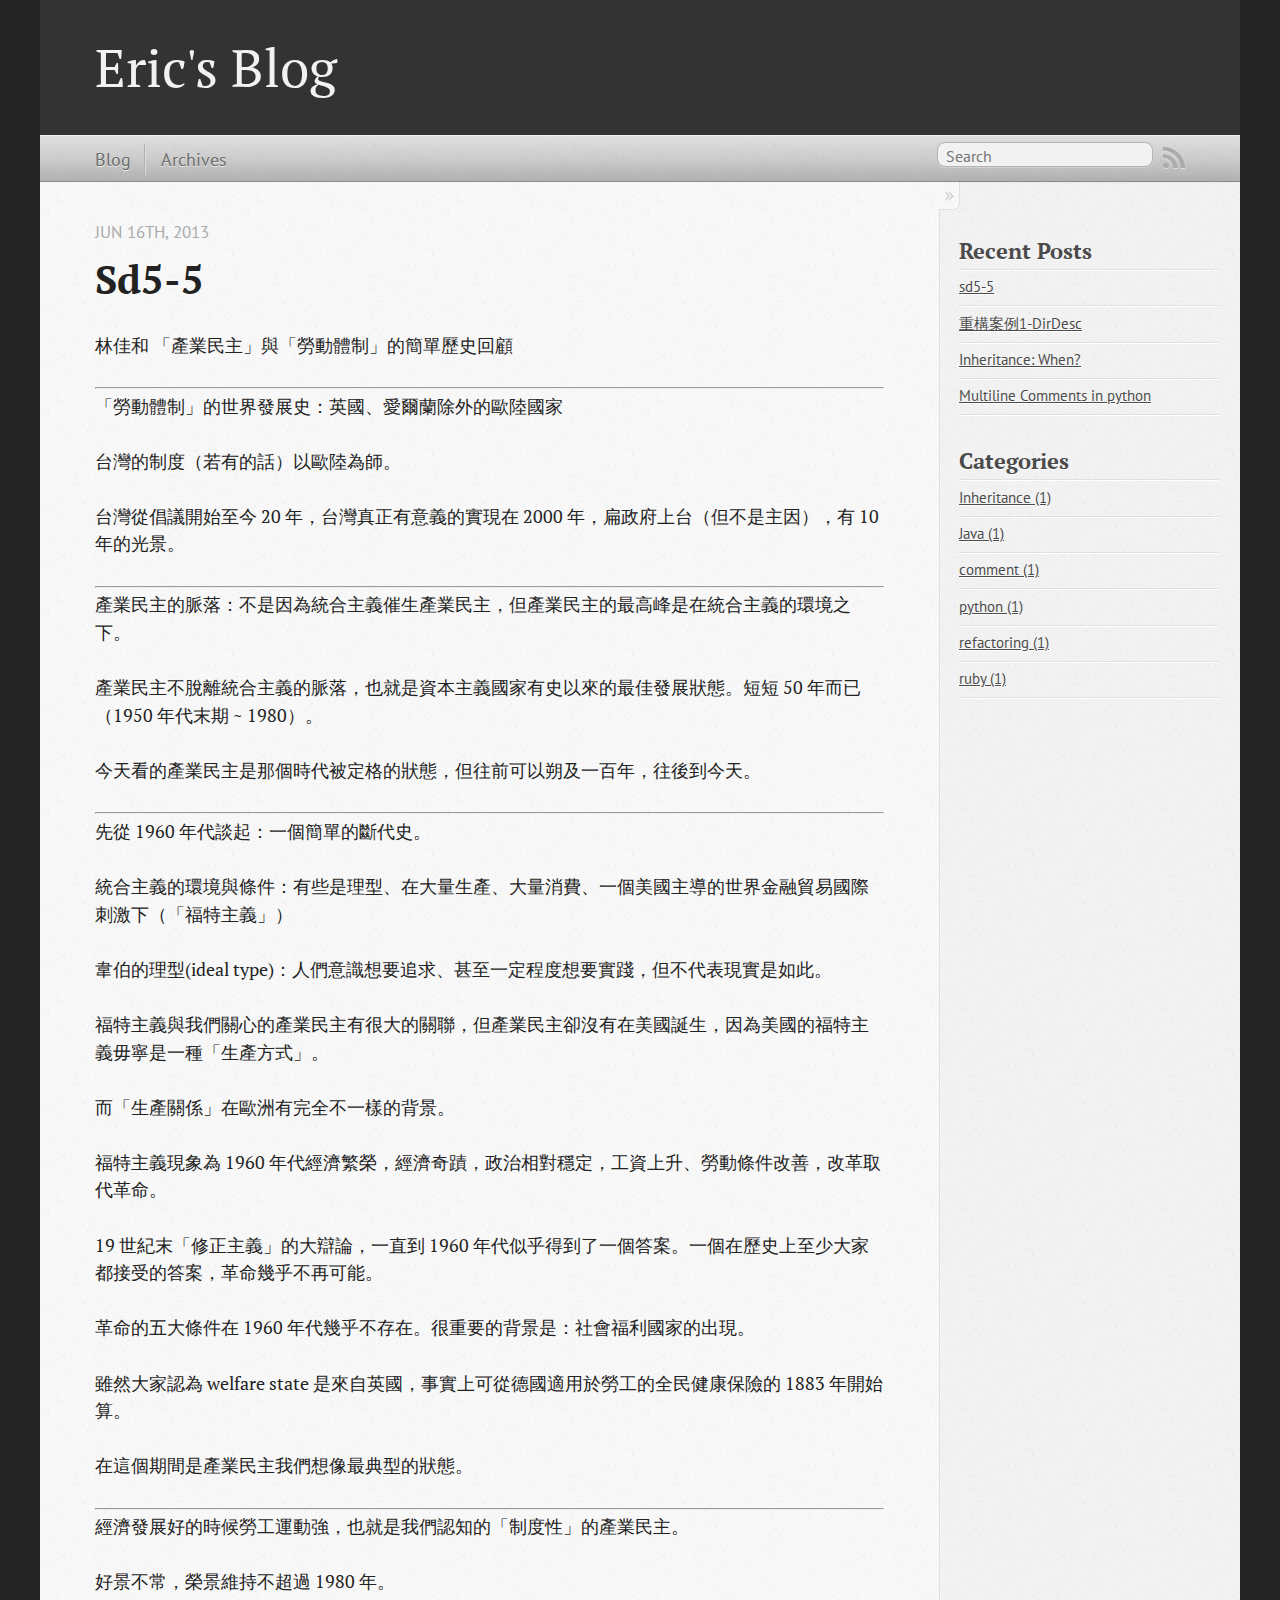
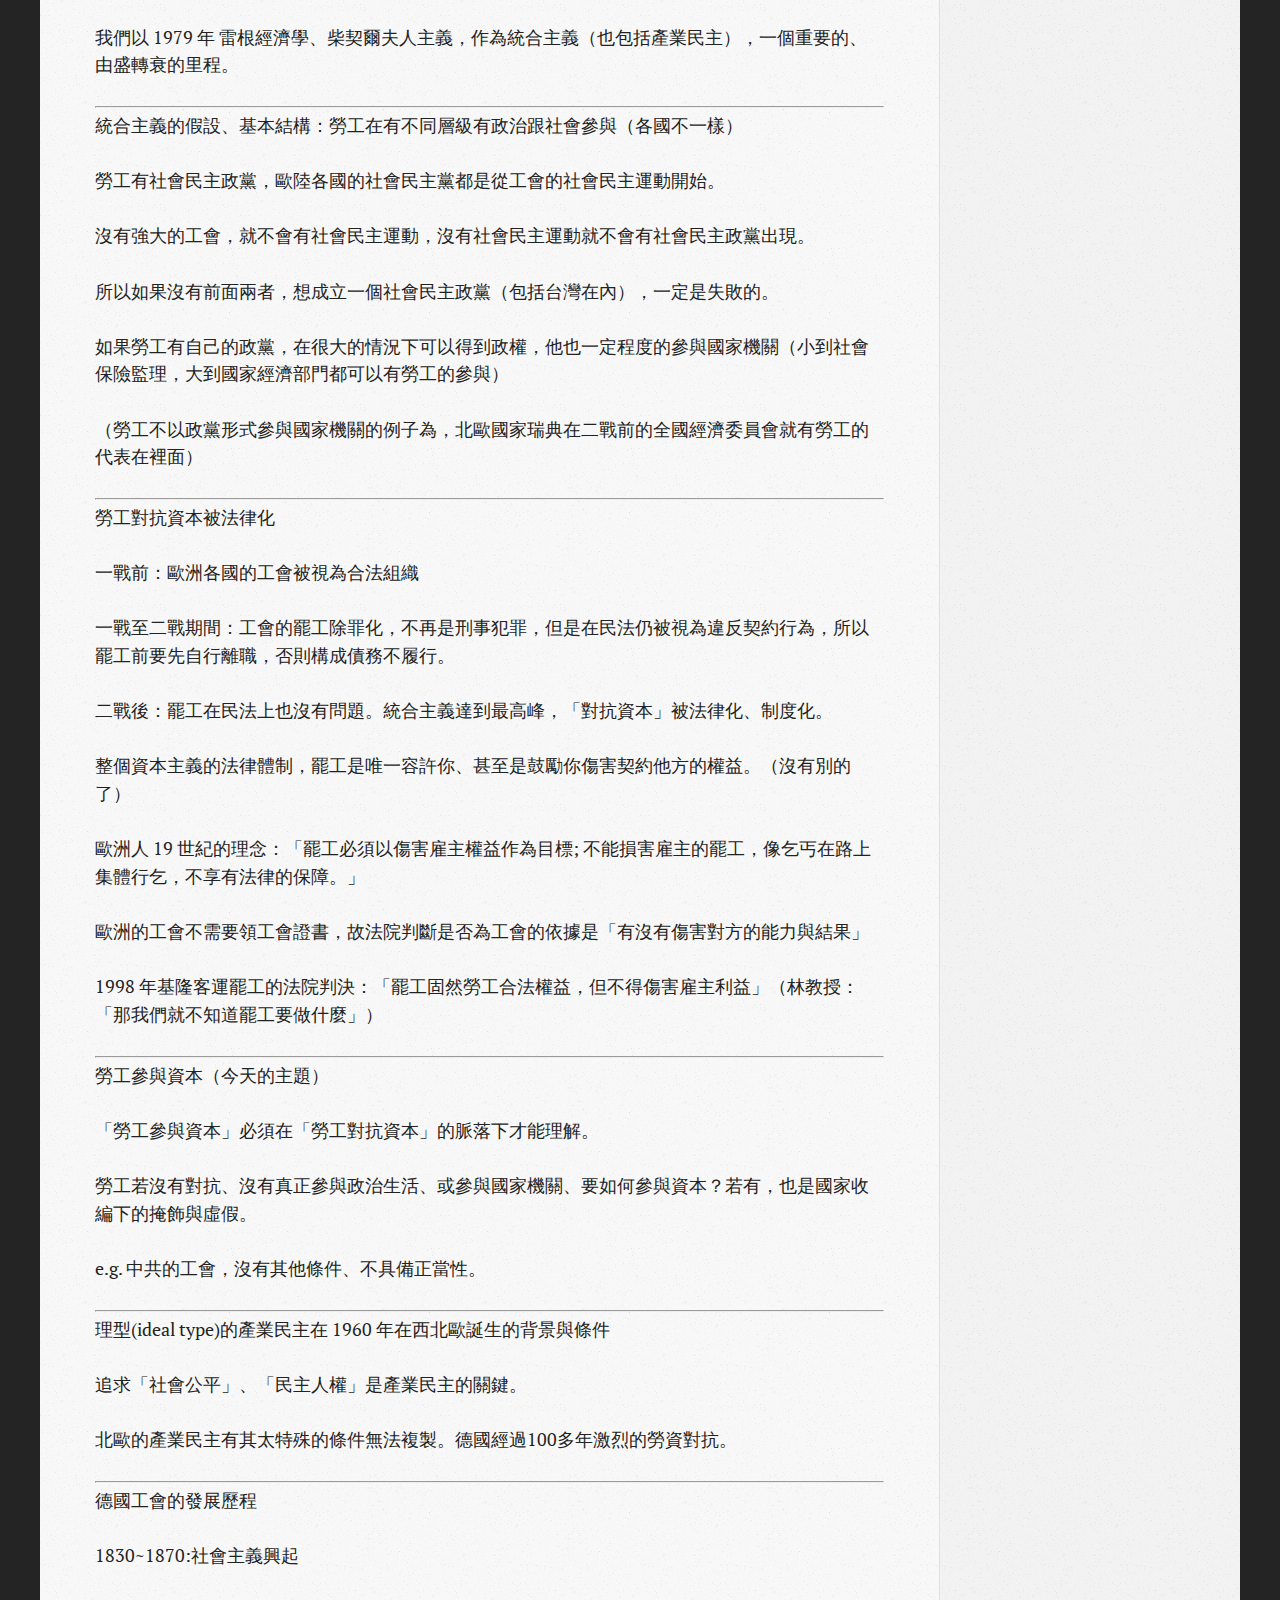
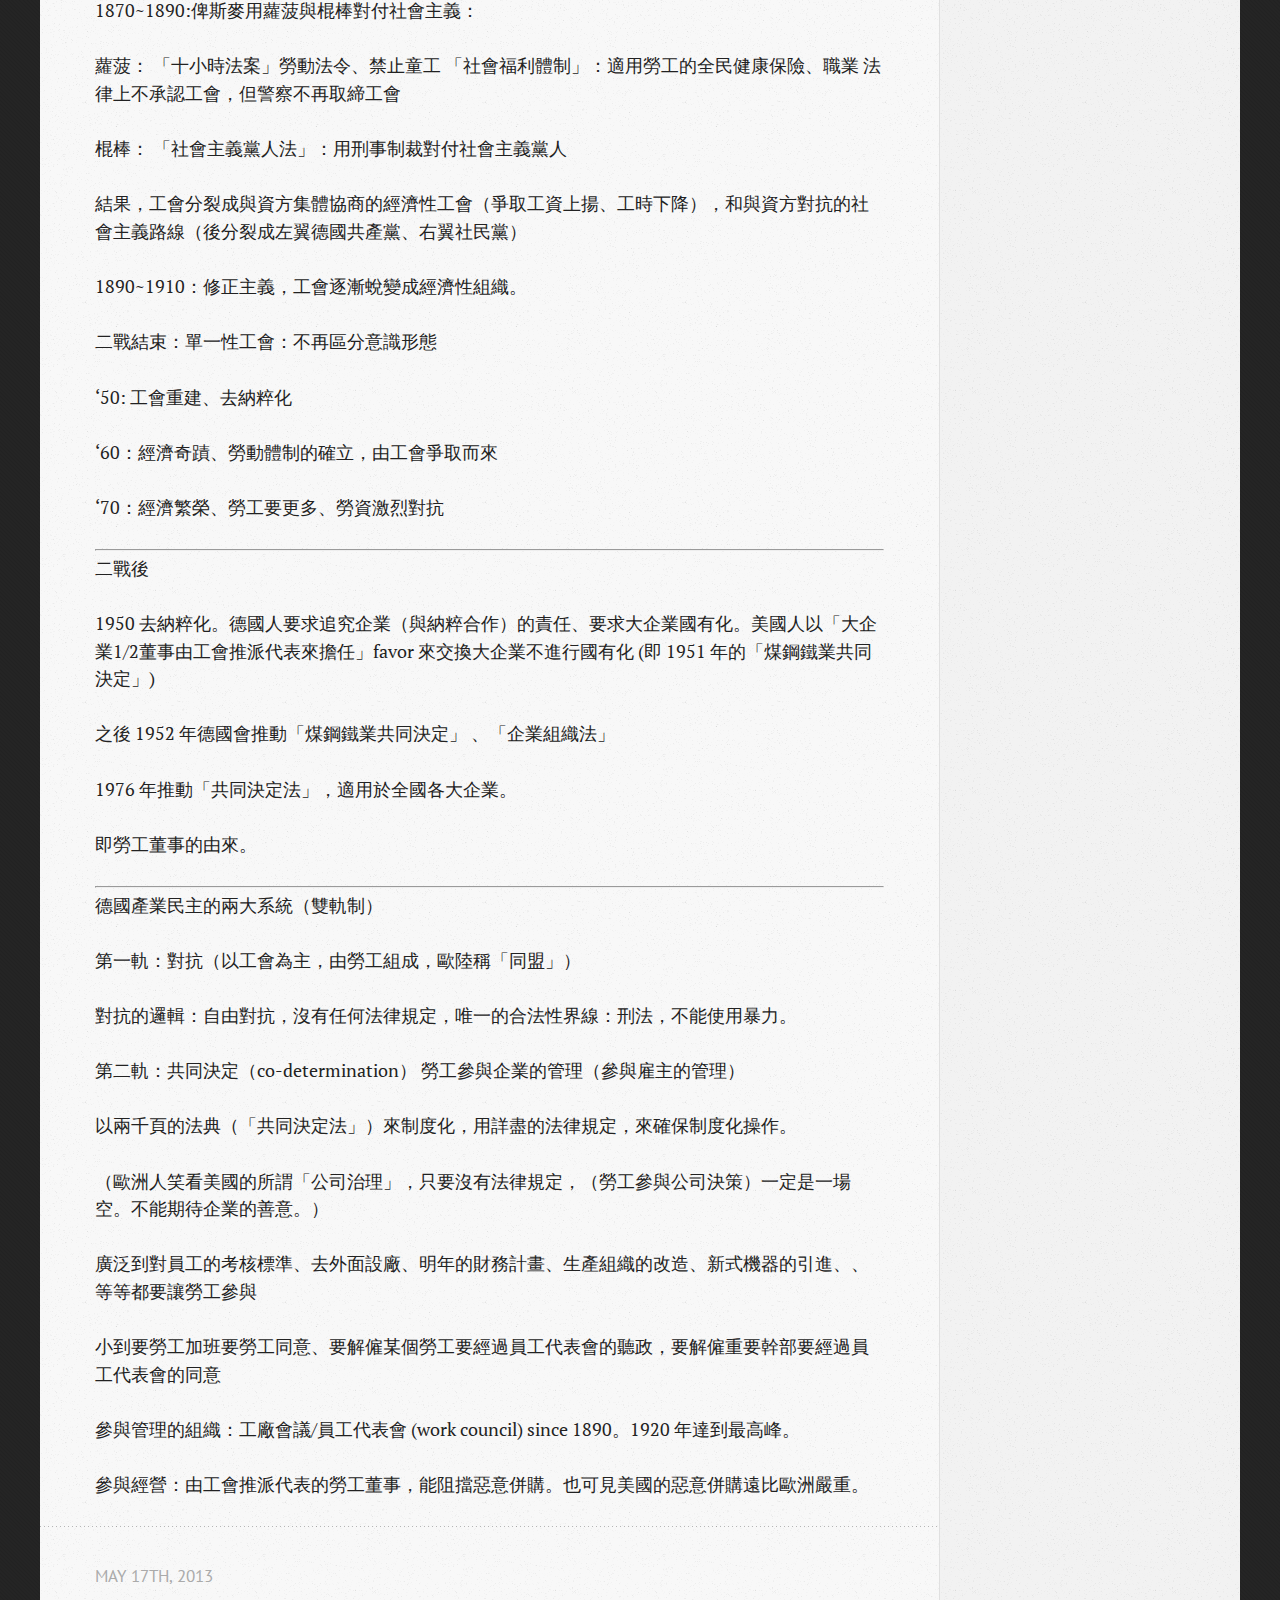
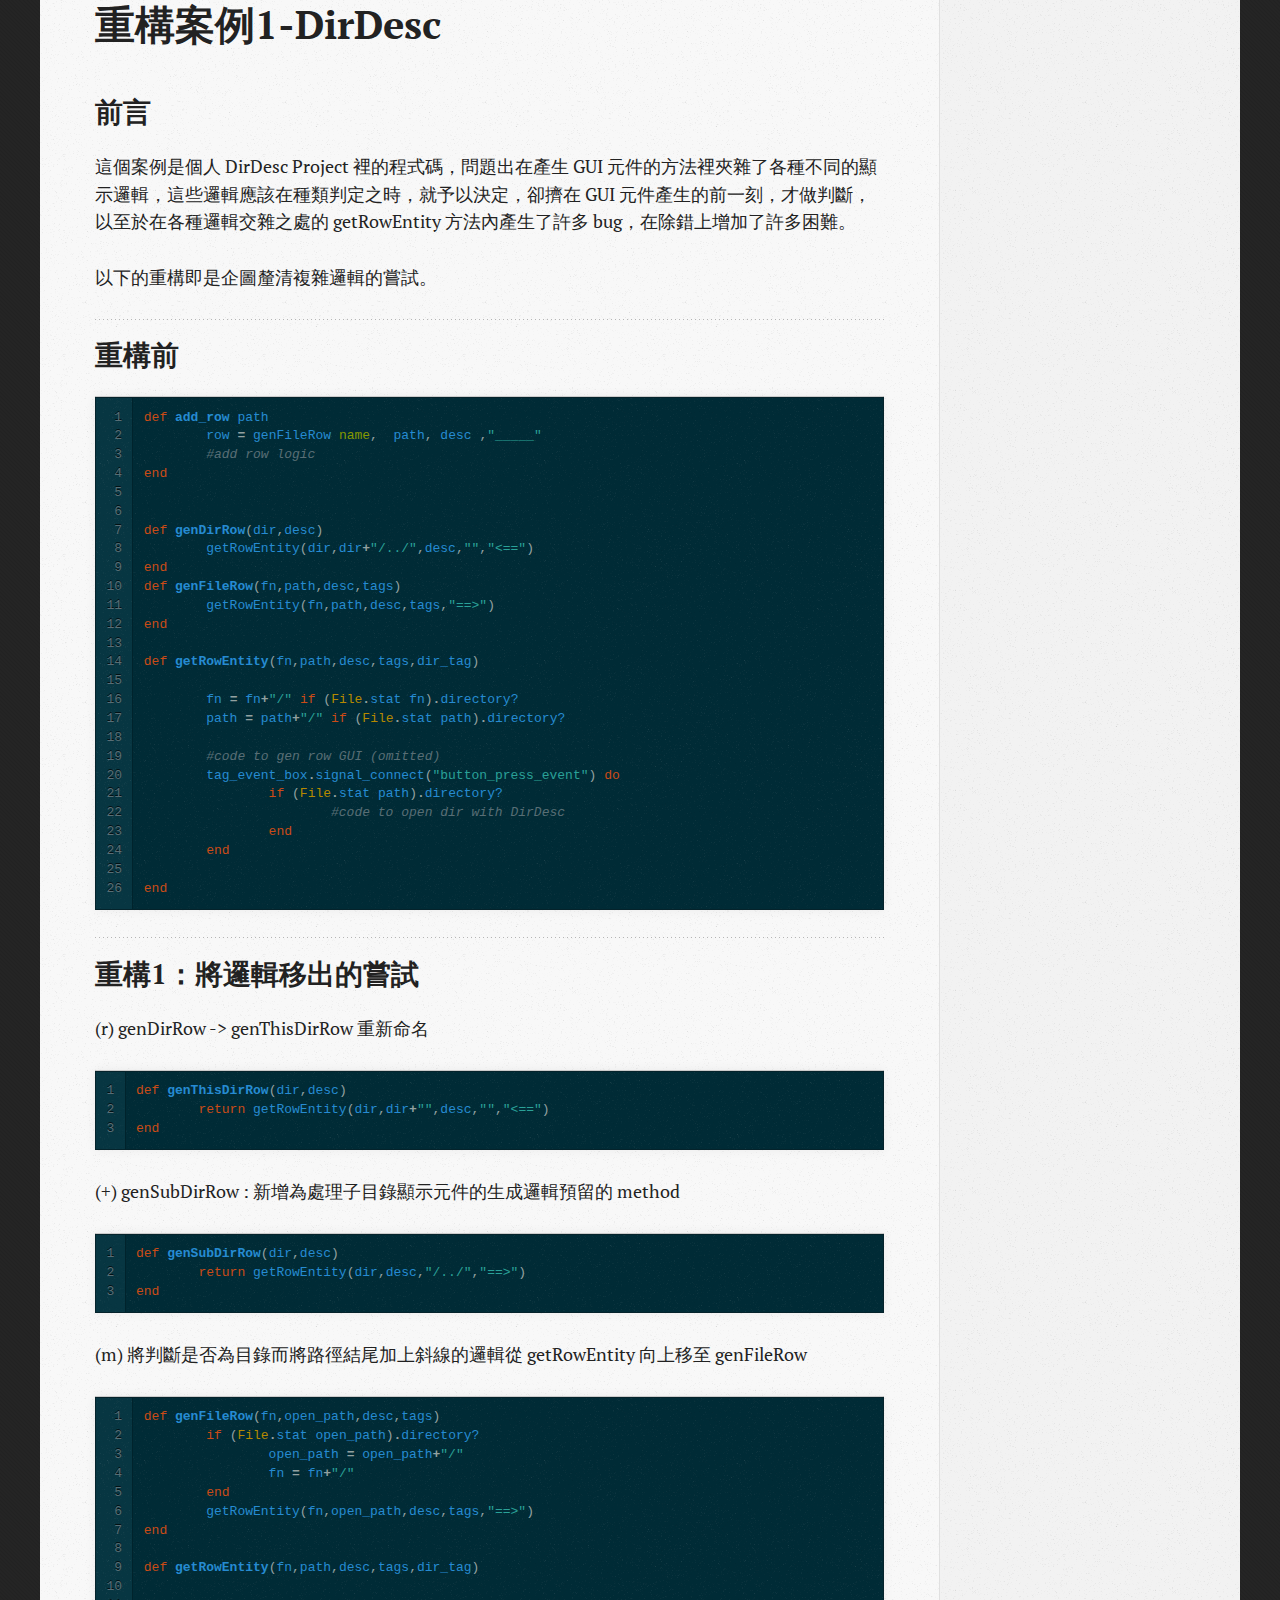
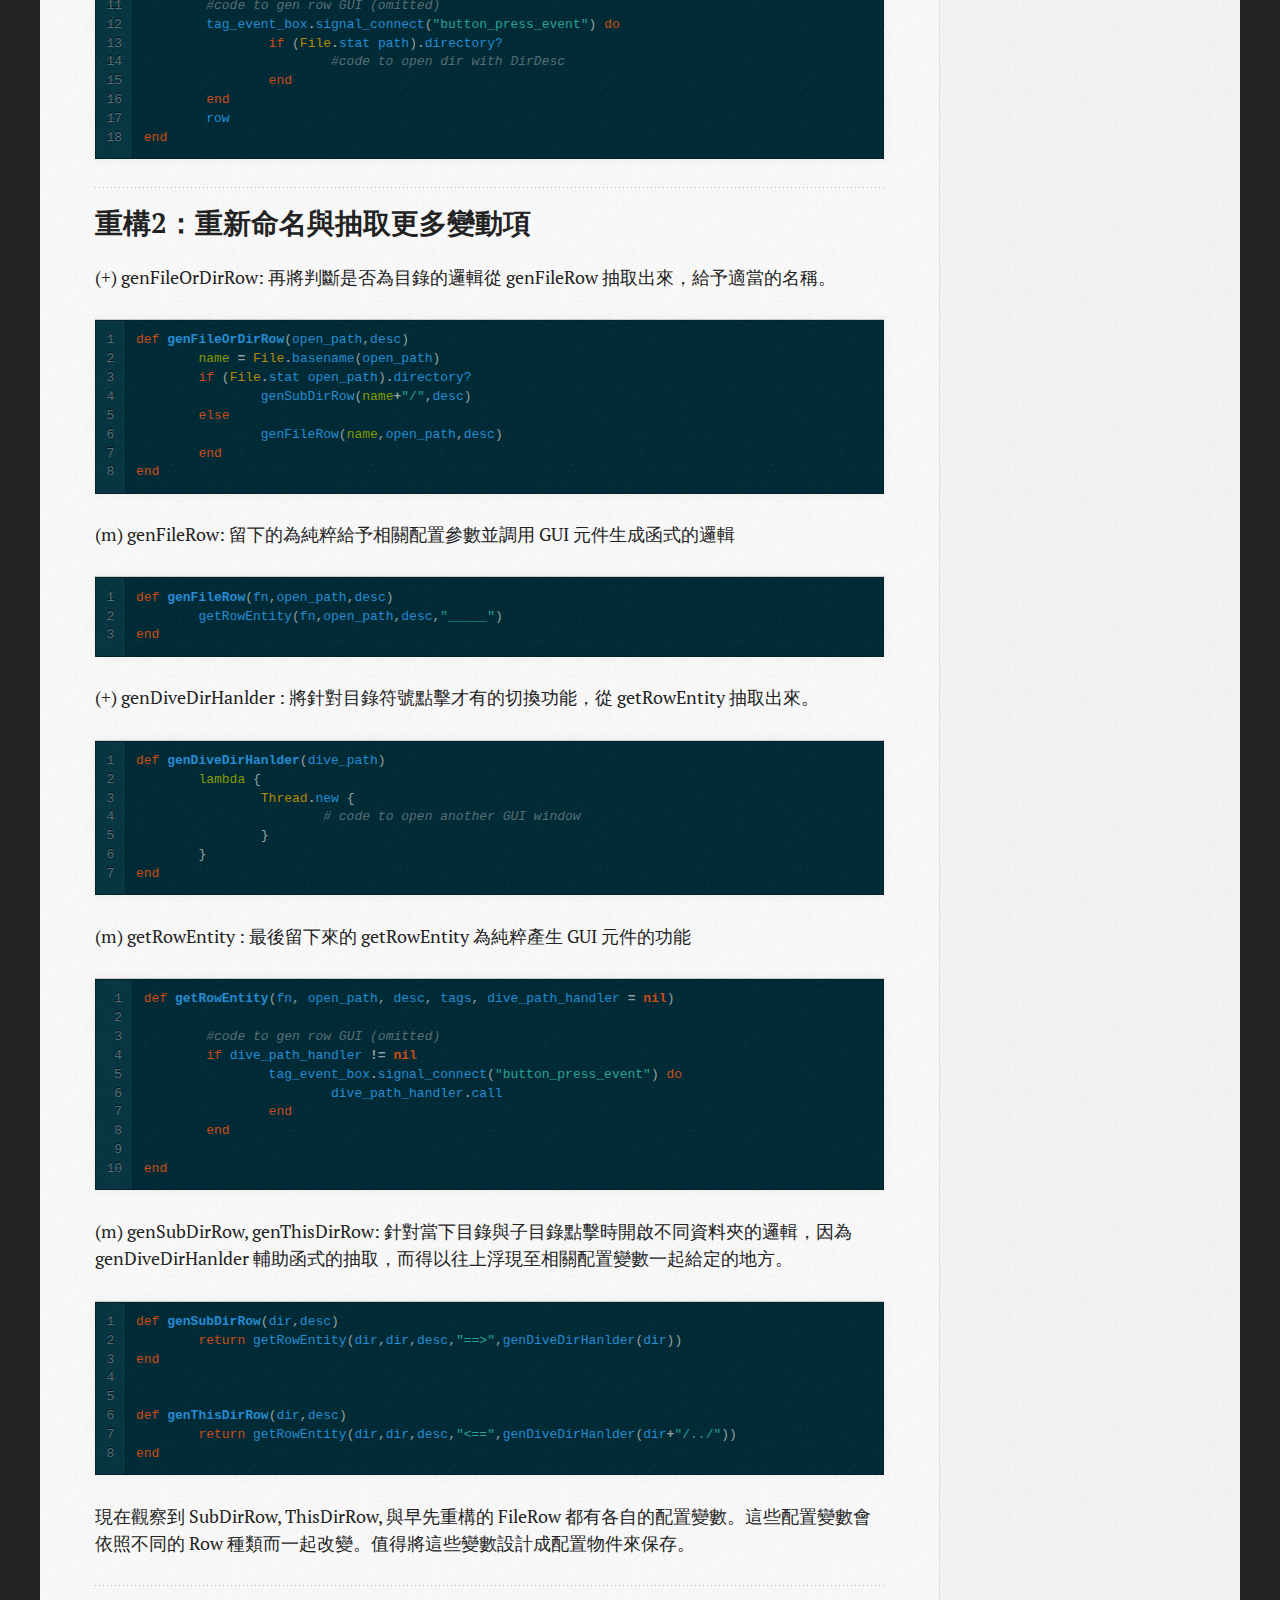
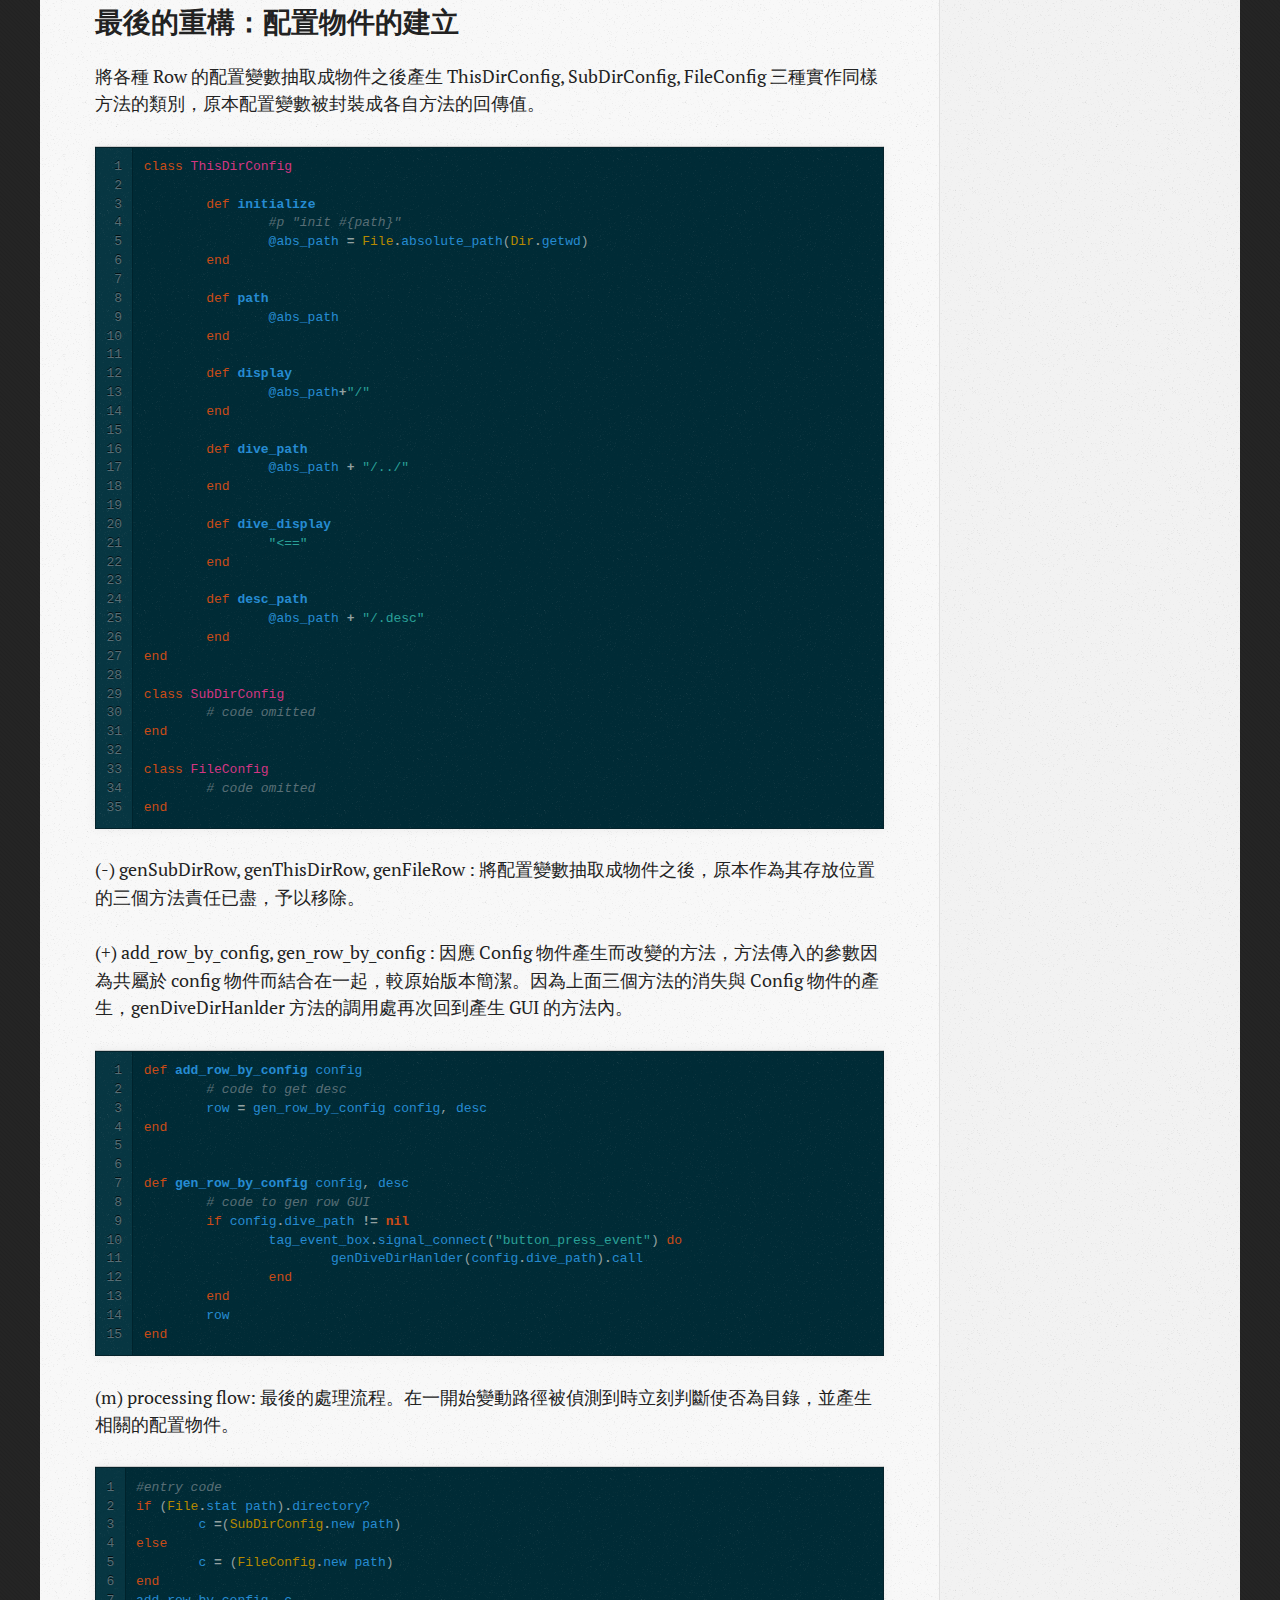
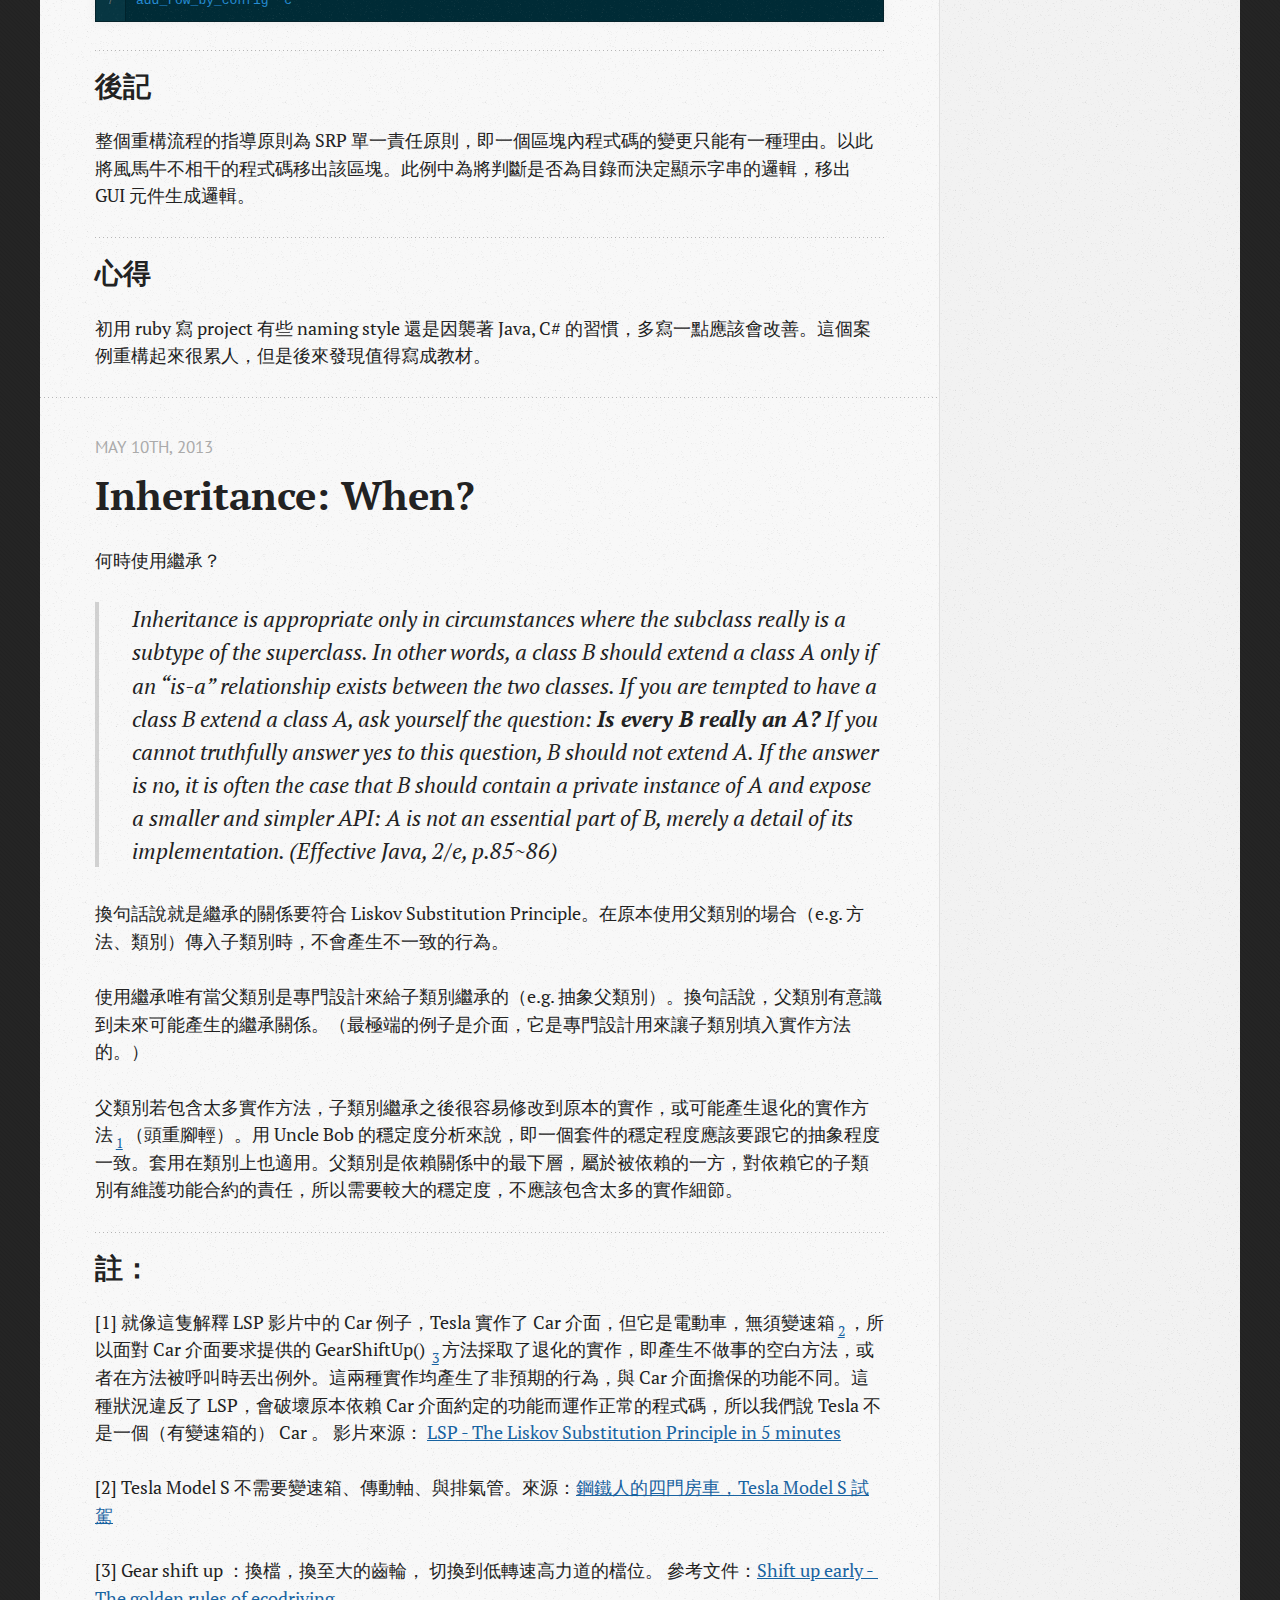
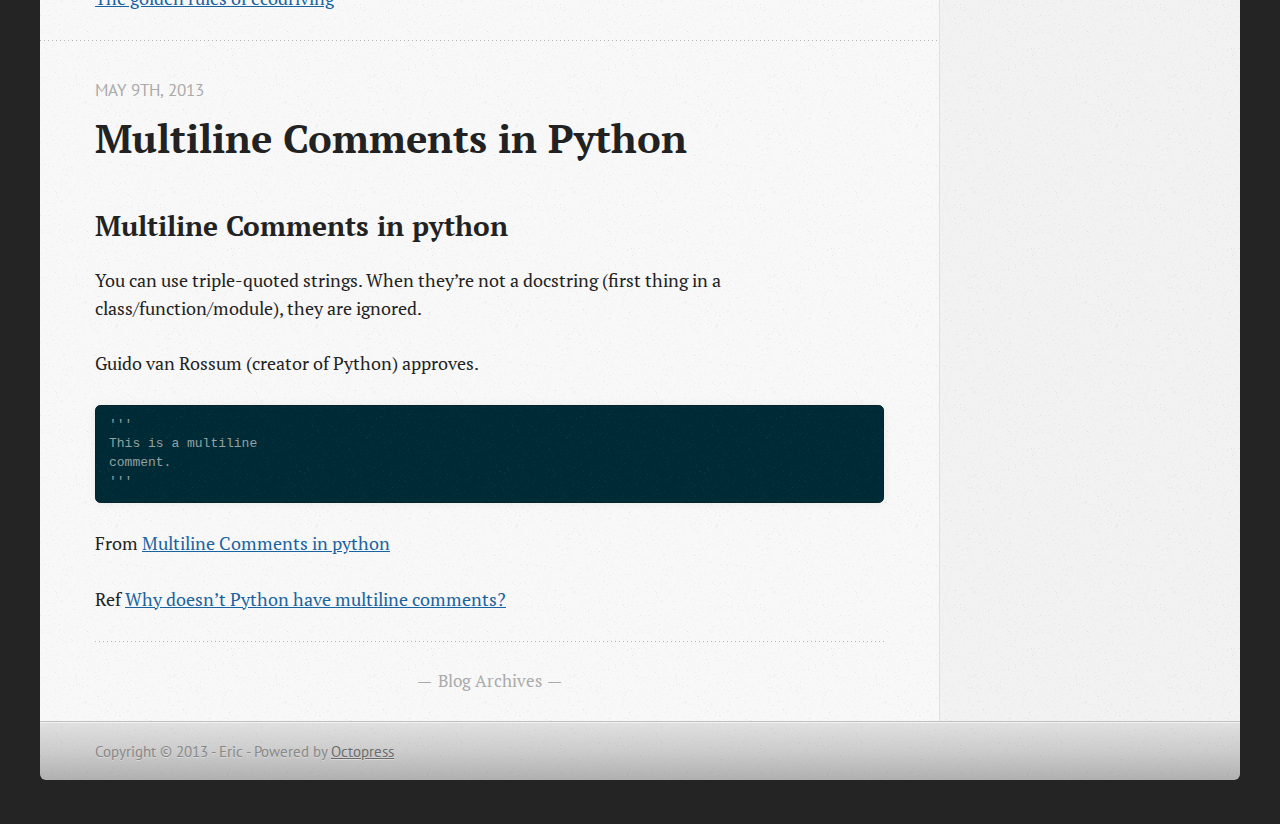
==== commit 985e4546: "Site updated at 2013-06-15 16:39:18 UTC" ====
--- a/index.html
+++ b/index.html
@@ -9,7 +9,7 @@
   <meta name="author" content="Eric">
 
   
-  <meta name="description" content="前言 這個案例是個人 DirDesc Project 裡的程式碼，問題出在產生 GUI 元件的方法裡夾雜了各種不同的顯示邏輯，這些邏輯應該在種類判定之時，就予以決定，卻擠在 GUI 元件產生的前一刻，才做判斷，以至於在各種邏輯交雜之處的 getRowEntity 方法內產生了許多 bug， &hellip;">
+  <meta name="description" content="林佳和 「產業民主」與「勞動體制」的簡單歷史回顧 「勞動體制」的世界發展史：英國、愛爾蘭除外的歐陸國家 台灣的制度（若有的話）以歐陸為師。 台灣從倡議開始至今 20 年，台灣真正有意義的實現在 2000 年，扁政府上台（但不是主因），有 10 年的光景。 產業民主的脈落： &hellip;">
   
 
   <!-- http://t.co/dKP3o1e -->
@@ -69,6 +69,201 @@
       
   <header>
     
+      <h1 class="entry-title"><a href="/blog/2013/06/16/sd5-5/">Sd5-5</a></h1>
+    
+    
+      <p class="meta">
+        
+
+
+
+
+
+
+
+
+  
+
+
+<time datetime="2013-06-16T00:31:00+08:00" pubdate data-updated="true">Jun 16<span>th</span>, 2013</time>
+        
+      </p>
+    
+  </header>
+
+
+  <div class="entry-content"><p>林佳和 「產業民主」與「勞動體制」的簡單歷史回顧</p>
+
+<hr />
+
+<p>「勞動體制」的世界發展史：英國、愛爾蘭除外的歐陸國家</p>
+
+<p>台灣的制度（若有的話）以歐陸為師。</p>
+
+<p>台灣從倡議開始至今 20 年，台灣真正有意義的實現在 2000 年，扁政府上台（但不是主因），有 10 年的光景。</p>
+
+<hr />
+
+<p>產業民主的脈落：不是因為統合主義催生產業民主，但產業民主的最高峰是在統合主義的環境之下。</p>
+
+<p>產業民主不脫離統合主義的脈落，也就是資本主義國家有史以來的最佳發展狀態。短短 50 年而已（1950 年代末期 ~ 1980）。</p>
+
+<p>今天看的產業民主是那個時代被定格的狀態，但往前可以朔及一百年，往後到今天。</p>
+
+<hr />
+
+<p>先從 1960  年代談起：一個簡單的斷代史。</p>
+
+<p>統合主義的環境與條件：有些是理型、在大量生產、大量消費、一個美國主導的世界金融貿易國際刺激下（「福特主義」）</p>
+
+<p>韋伯的理型(ideal type)：人們意識想要追求、甚至一定程度想要實踐，但不代表現實是如此。</p>
+
+<p>福特主義與我們關心的產業民主有很大的關聯，但產業民主卻沒有在美國誕生，因為美國的福特主義毋寧是一種「生產方式」。</p>
+
+<p>而「生產關係」在歐洲有完全不一樣的背景。</p>
+
+<p>福特主義現象為 1960 年代經濟繁榮，經濟奇蹟，政治相對穩定，工資上升、勞動條件改善，改革取代革命。</p>
+
+<p>19 世紀末「修正主義」的大辯論，一直到 1960 年代似乎得到了一個答案。一個在歷史上至少大家都接受的答案，革命幾乎不再可能。</p>
+
+<p>革命的五大條件在 1960 年代幾乎不存在。很重要的背景是：社會福利國家的出現。</p>
+
+<p>雖然大家認為 welfare state 是來自英國，事實上可從德國適用於勞工的全民健康保險的 1883 年開始算。</p>
+
+<p>在這個期間是產業民主我們想像最典型的狀態。</p>
+
+<hr />
+
+<p>經濟發展好的時候勞工運動強，也就是我們認知的「制度性」的產業民主。</p>
+
+<p>好景不常，榮景維持不超過 1980 年。</p>
+
+<p>我們以 1979 年 雷根經濟學、柴契爾夫人主義，作為統合主義（也包括產業民主），一個重要的、由盛轉衰的里程。</p>
+
+<hr />
+
+<p>統合主義的假設、基本結構：勞工在有不同層級有政治跟社會參與（各國不一樣）</p>
+
+<p>勞工有社會民主政黨，歐陸各國的社會民主黨都是從工會的社會民主運動開始。</p>
+
+<p>沒有強大的工會，就不會有社會民主運動，沒有社會民主運動就不會有社會民主政黨出現。</p>
+
+<p>所以如果沒有前面兩者，想成立一個社會民主政黨（包括台灣在內），一定是失敗的。</p>
+
+<p>如果勞工有自己的政黨，在很大的情況下可以得到政權，他也一定程度的參與國家機關（小到社會保險監理，大到國家經濟部門都可以有勞工的參與）</p>
+
+<p>（勞工不以政黨形式參與國家機關的例子為，北歐國家瑞典在二戰前的全國經濟委員會就有勞工的代表在裡面）</p>
+
+<hr />
+
+<p>勞工對抗資本被法律化</p>
+
+<p>一戰前：歐洲各國的工會被視為合法組織</p>
+
+<p>一戰至二戰期間：工會的罷工除罪化，不再是刑事犯罪，但是在民法仍被視為違反契約行為，所以罷工前要先自行離職，否則構成債務不履行。</p>
+
+<p>二戰後：罷工在民法上也沒有問題。統合主義達到最高峰，「對抗資本」被法律化、制度化。</p>
+
+<p>整個資本主義的法律體制，罷工是唯一容許你、甚至是鼓勵你傷害契約他方的權益。（沒有別的了）</p>
+
+<p>歐洲人 19 世紀的理念：「罷工必須以傷害雇主權益作為目標; 不能損害雇主的罷工，像乞丐在路上集體行乞，不享有法律的保障。」</p>
+
+<p>歐洲的工會不需要領工會證書，故法院判斷是否為工會的依據是「有沒有傷害對方的能力與結果」</p>
+
+<p>1998 年基隆客運罷工的法院判決：「罷工固然勞工合法權益，但不得傷害雇主利益」（林教授：「那我們就不知道罷工要做什麼」）</p>
+
+<hr />
+
+<p>勞工參與資本（今天的主題）</p>
+
+<p>「勞工參與資本」必須在「勞工對抗資本」的脈落下才能理解。</p>
+
+<p>勞工若沒有對抗、沒有真正參與政治生活、或參與國家機關、要如何參與資本？若有，也是國家收編下的掩飾與虛假。</p>
+
+<p>e.g. 中共的工會，沒有其他條件、不具備正當性。</p>
+
+<hr />
+
+<p>理型(ideal type)的產業民主在 1960 年在西北歐誕生的背景與條件</p>
+
+<p>追求「社會公平」、「民主人權」是產業民主的關鍵。</p>
+
+<p>北歐的產業民主有其太特殊的條件無法複製。德國經過100多年激烈的勞資對抗。</p>
+
+<hr />
+
+<p>德國工會的發展歷程</p>
+
+<p>1830~1870:社會主義興起</p>
+
+<p>1870~1890:俾斯麥用蘿菠與棍棒對付社會主義：</p>
+
+<p>蘿菠：
+「十小時法案」勞動法令、禁止童工
+「社會福利體制」：適用勞工的全民健康保險、職業
+法律上不承認工會，但警察不再取締工會</p>
+
+<p>棍棒：
+「社會主義黨人法」：用刑事制裁對付社會主義黨人</p>
+
+<p>結果，工會分裂成與資方集體協商的經濟性工會（爭取工資上揚、工時下降），和與資方對抗的社會主義路線（後分裂成左翼德國共產黨、右翼社民黨）</p>
+
+<p>1890~1910：修正主義，工會逐漸蛻變成經濟性組織。</p>
+
+<p>二戰結束：單一性工會：不再區分意識形態</p>
+
+<p>‘50: 工會重建、去納粹化</p>
+
+<p>‘60：經濟奇蹟、勞動體制的確立，由工會爭取而來</p>
+
+<p>‘70：經濟繁榮、勞工要更多、勞資激烈對抗</p>
+
+<hr />
+
+<p>二戰後</p>
+
+<p>1950 去納粹化。德國人要求追究企業（與納粹合作）的責任、要求大企業國有化。美國人以「大企業1/2董事由工會推派代表來擔任」favor 來交換大企業不進行國有化 (即 1951 年的「煤鋼鐵業共同決定」)</p>
+
+<p>之後 1952 年德國會推動「煤鋼鐵業共同決定」 、「企業組織法」</p>
+
+<p>1976 年推動「共同決定法」，適用於全國各大企業。</p>
+
+<p>即勞工董事的由來。</p>
+
+<hr />
+
+<p>德國產業民主的兩大系統（雙軌制）</p>
+
+<p>第一軌：對抗（以工會為主，由勞工組成，歐陸稱「同盟」）</p>
+
+<p>對抗的邏輯：自由對抗，沒有任何法律規定，唯一的合法性界線：刑法，不能使用暴力。</p>
+
+<p>第二軌：共同決定（co-determination） 勞工參與企業的管理（參與雇主的管理）</p>
+
+<p>以兩千頁的法典（「共同決定法」）來制度化，用詳盡的法律規定，來確保制度化操作。</p>
+
+<p>（歐洲人笑看美國的所謂「公司治理」，只要沒有法律規定，（勞工參與公司決策）一定是一場空。不能期待企業的善意。）</p>
+
+<p>廣泛到對員工的考核標準、去外面設廠、明年的財務計畫、生產組織的改造、新式機器的引進、、等等都要讓勞工參與</p>
+
+<p>小到要勞工加班要勞工同意、要解僱某個勞工要經過員工代表會的聽政，要解僱重要幹部要經過員工代表會的同意</p>
+
+<p>參與管理的組織：工廠會議/員工代表會 (work council) since 1890。1920 年達到最高峰。</p>
+
+<p>參與經營：由工會推派代表的勞工董事，能阻擋惡意併購。也可見美國的惡意併購遠比歐洲嚴重。</p>
+
+</div>
+  
+  
+
+
+    </article>
+  
+  
+    <article>
+      
+  <header>
+    
       <h1 class="entry-title"><a href="/blog/2013/05/17/zhong-gou-an-li-1-dirdesc/">重構案例1-DirDesc</a></h1>
     
     
@@ -96,7 +291,7 @@
 
 <p>這個案例是個人 DirDesc Project 裡的程式碼，問題出在產生 GUI 元件的方法裡夾雜了各種不同的顯示邏輯，這些邏輯應該在種類判定之時，就予以決定，卻擠在 GUI 元件產生的前一刻，才做判斷，以至於在各種邏輯交雜之處的 getRowEntity 方法內產生了許多 bug，在除錯上增加了許多困難。</p>
 
-<p>以下的重構即是企圖釐清雜邏輯的嘗試。</p>
+<p>以下的重構即是企圖釐清複雜邏輯的嘗試。</p>
 
 <h2 id="section-1">重構前</h2>
 
@@ -573,6 +768,10 @@
   <ul id="recent_posts">
     
       <li class="post">
+        <a href="/blog/2013/06/16/sd5-5/">sd5-5</a>
+      </li>
+    
+      <li class="post">
         <a href="/blog/2013/05/17/zhong-gou-an-li-1-dirdesc/">重構案例1-DirDesc</a>
       </li>
     
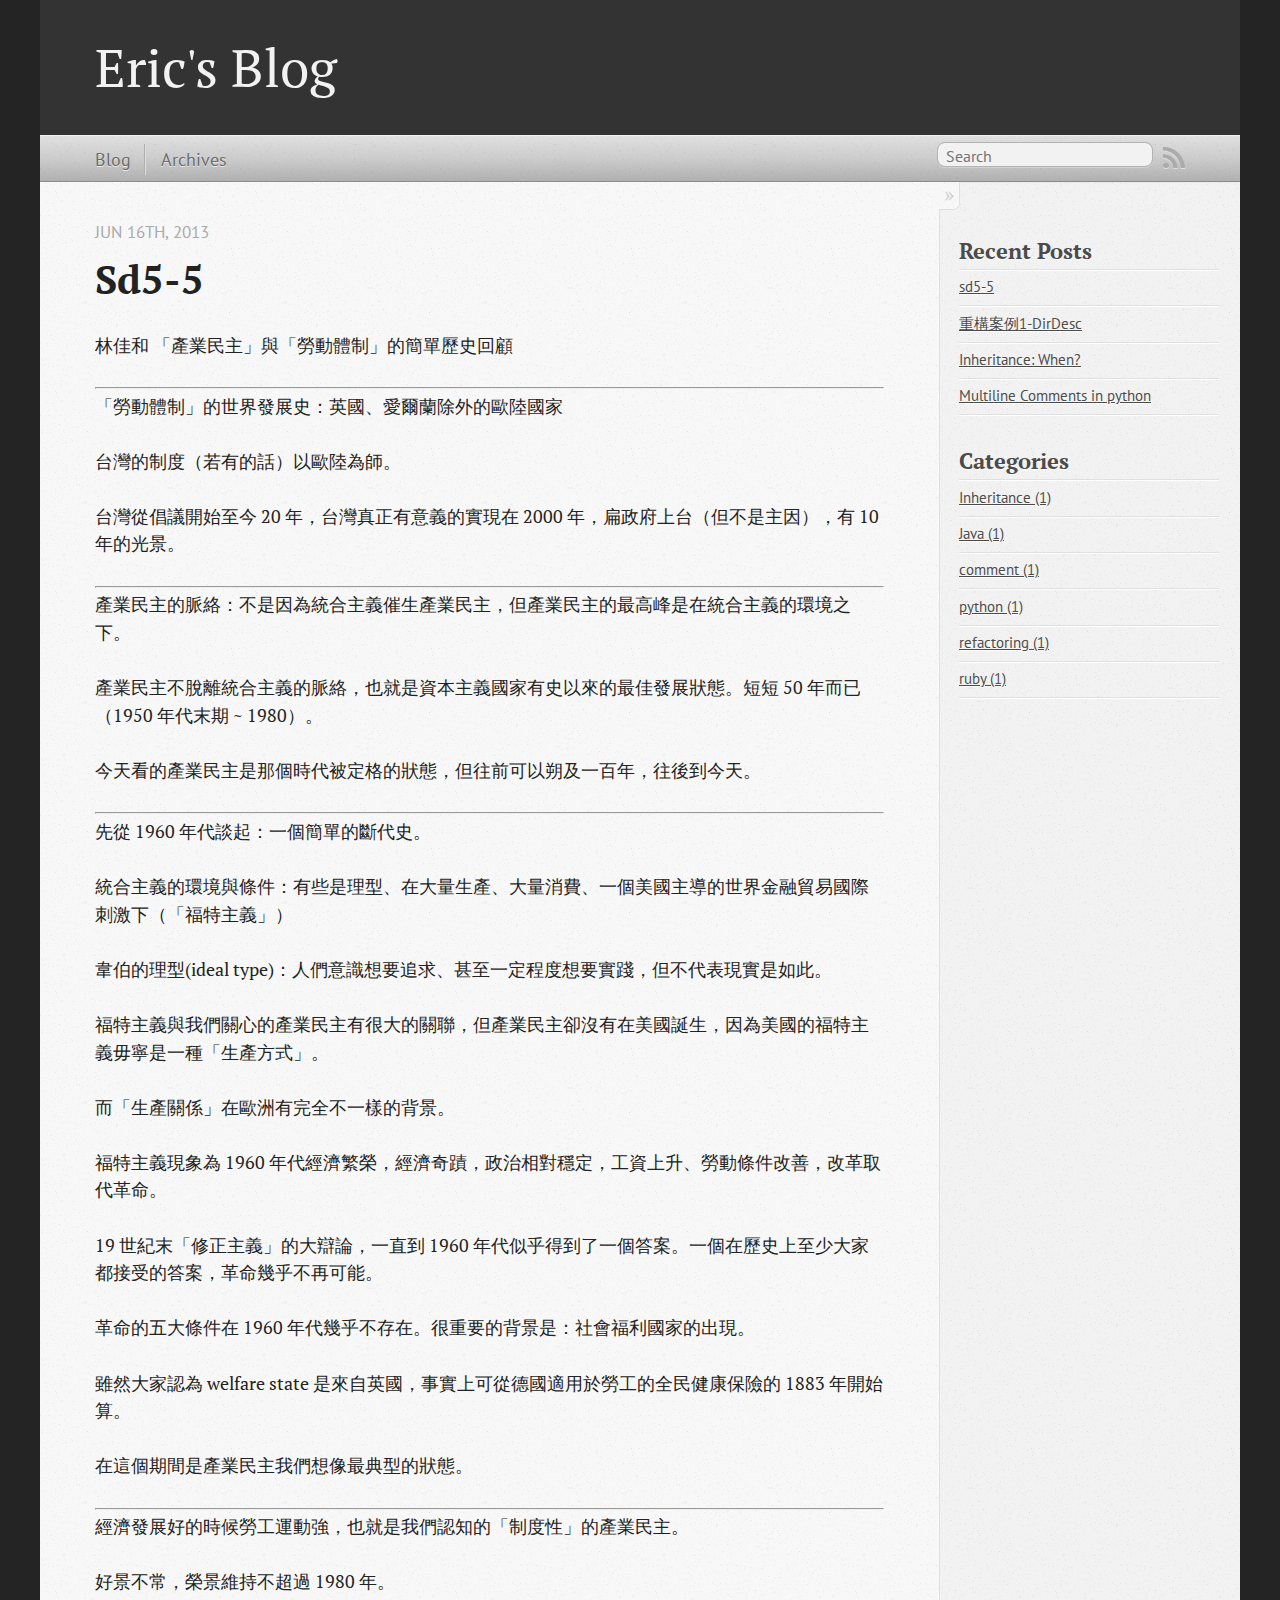
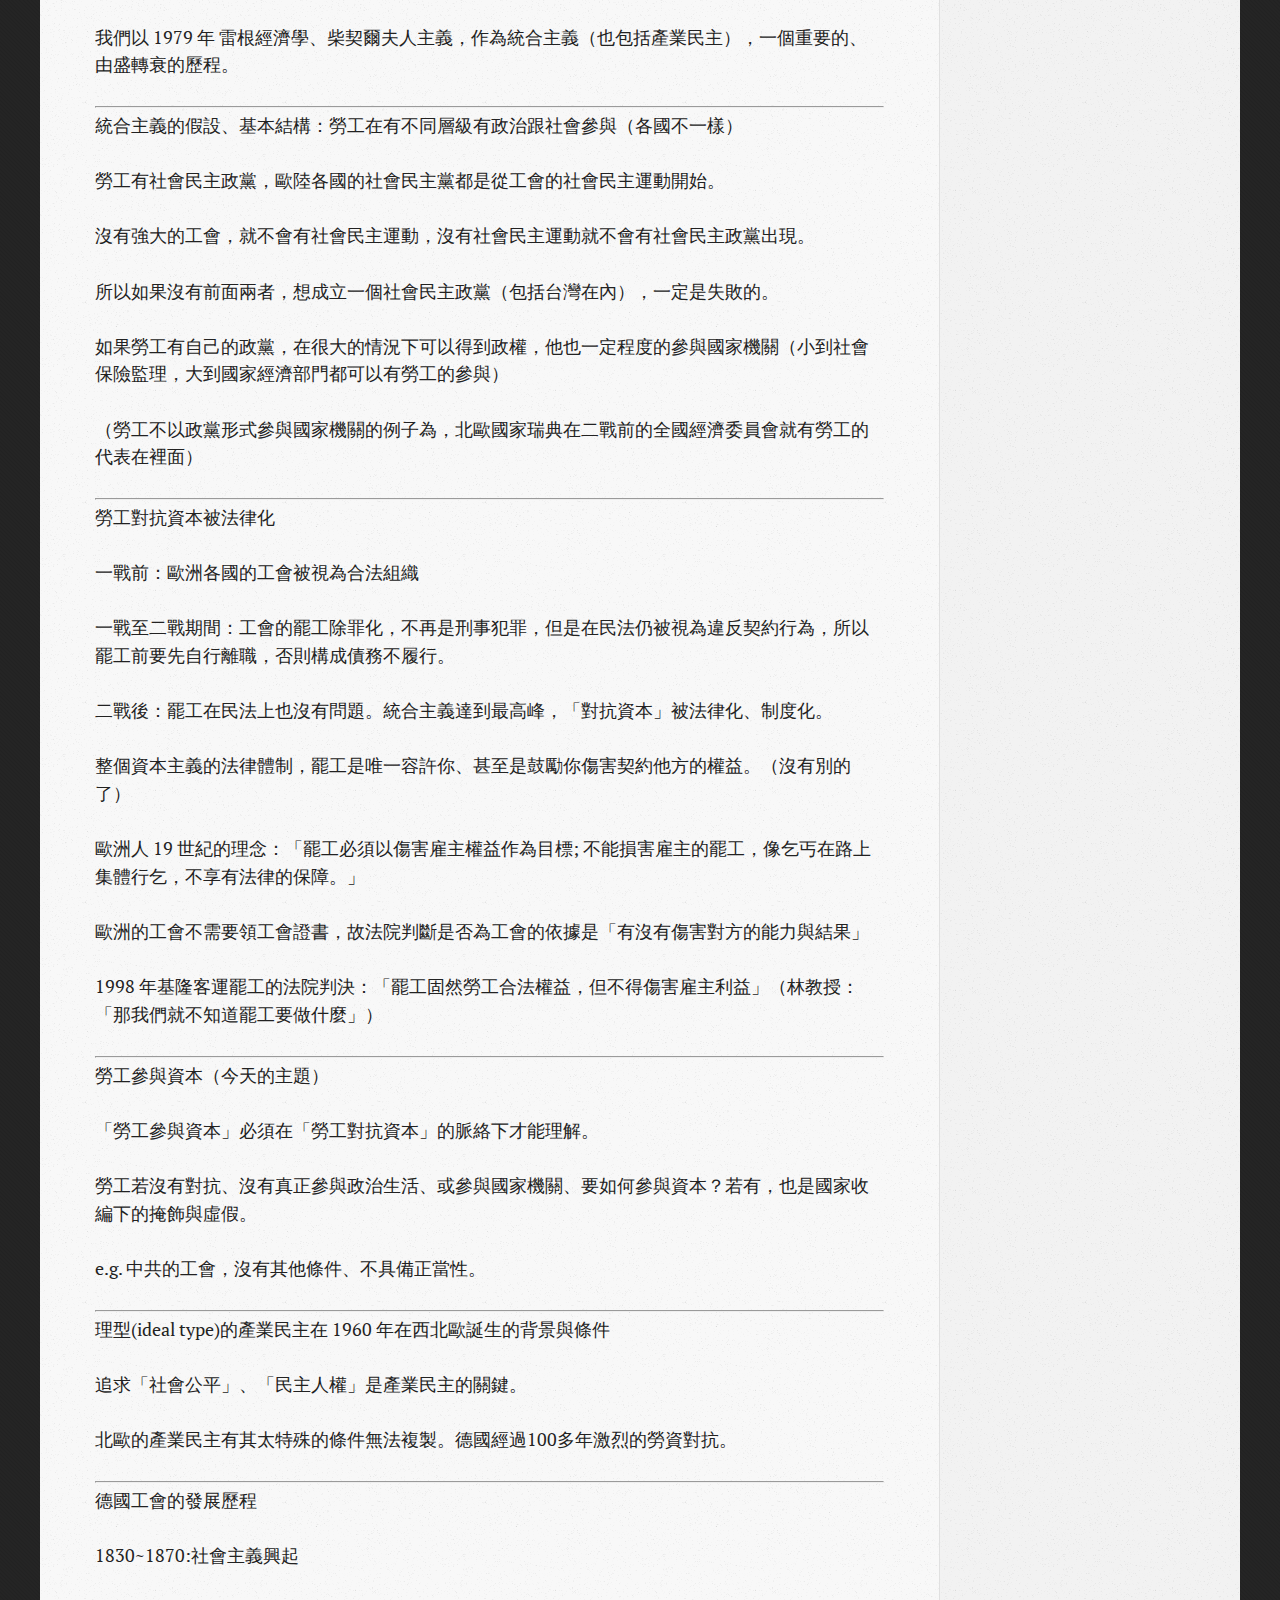
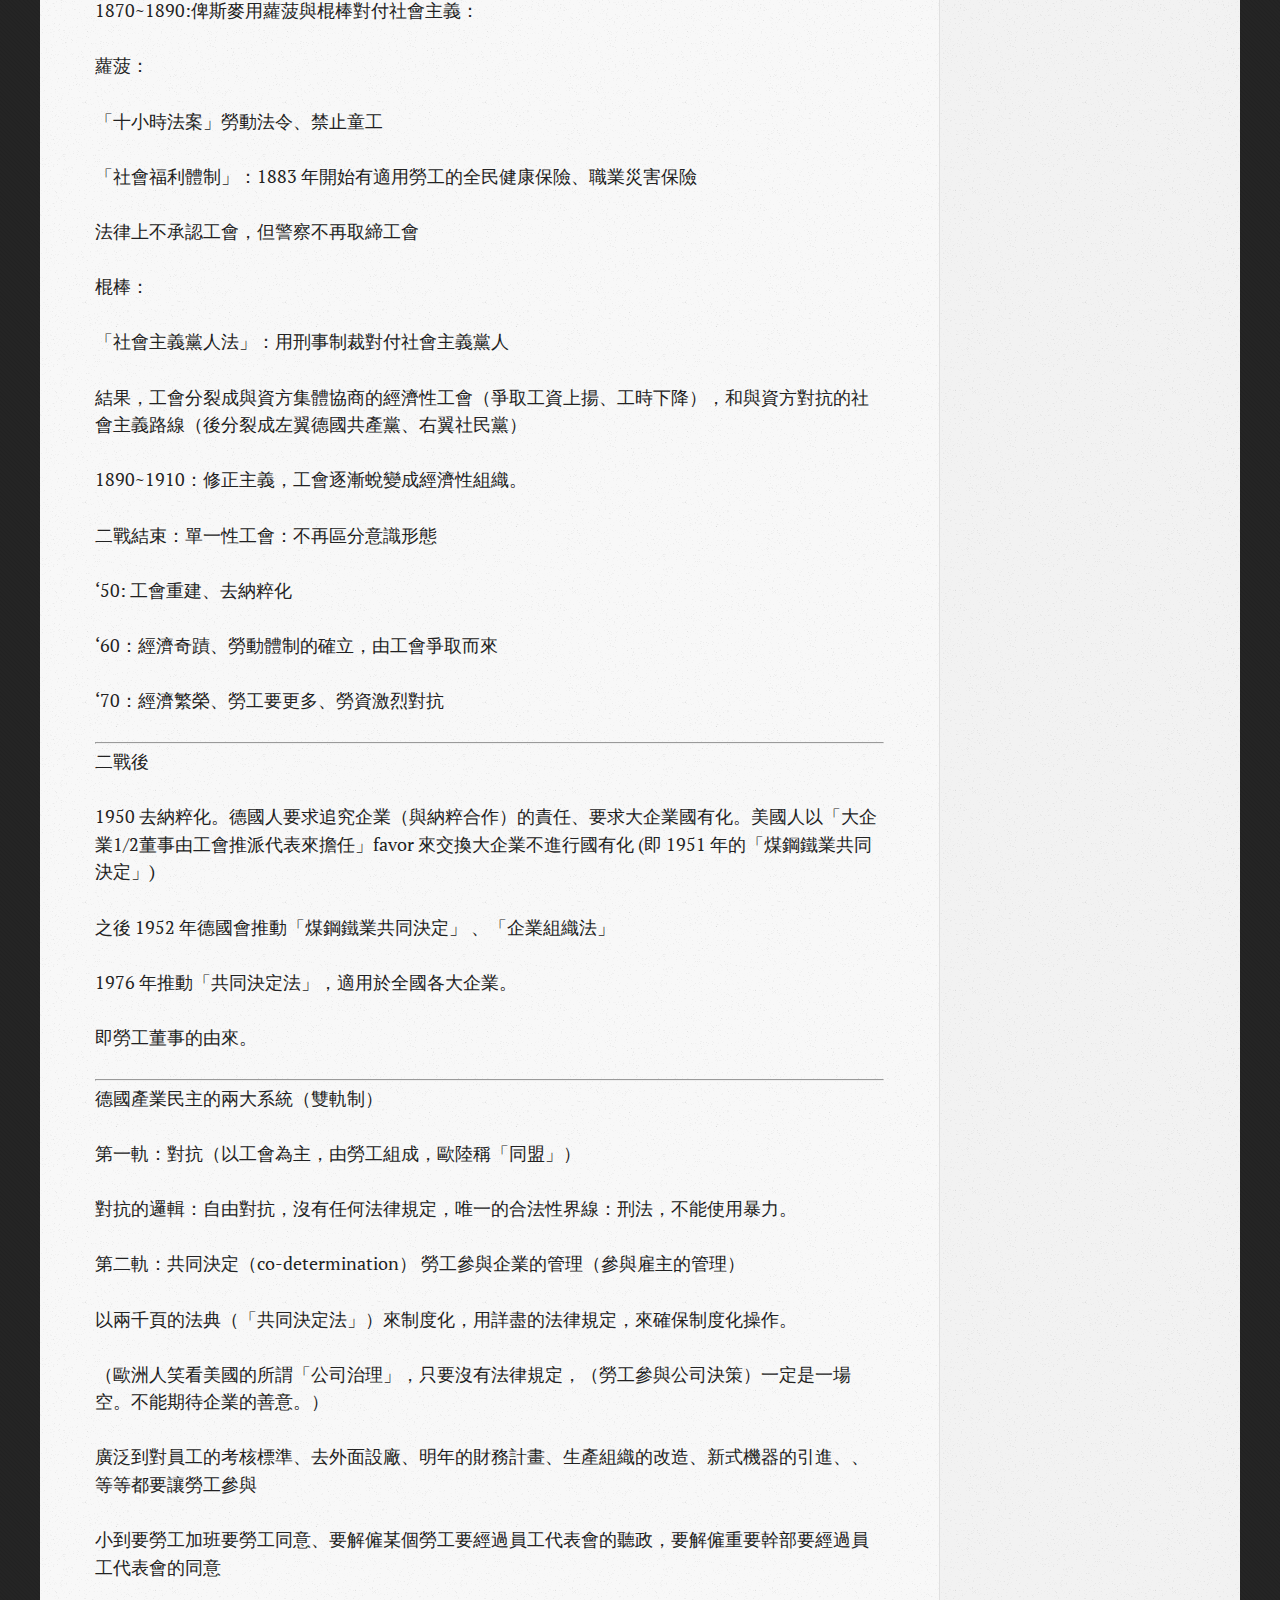
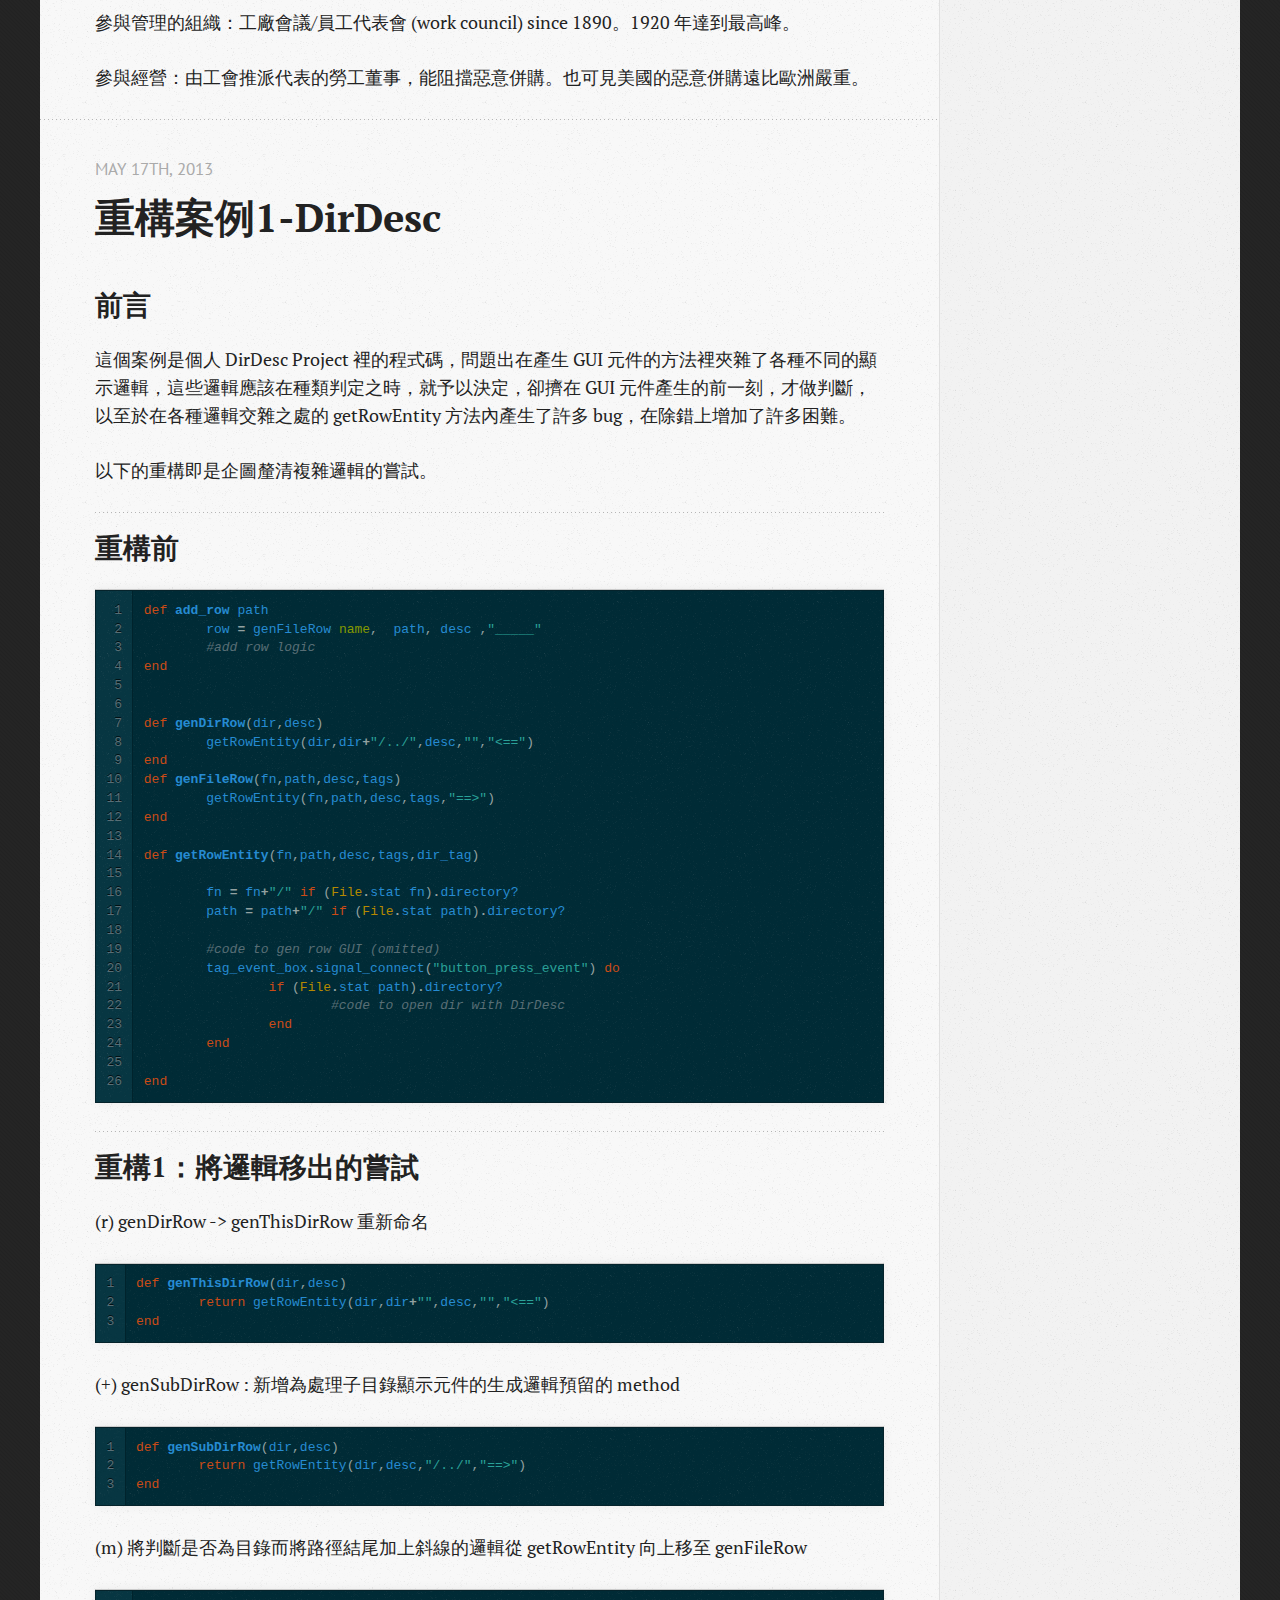
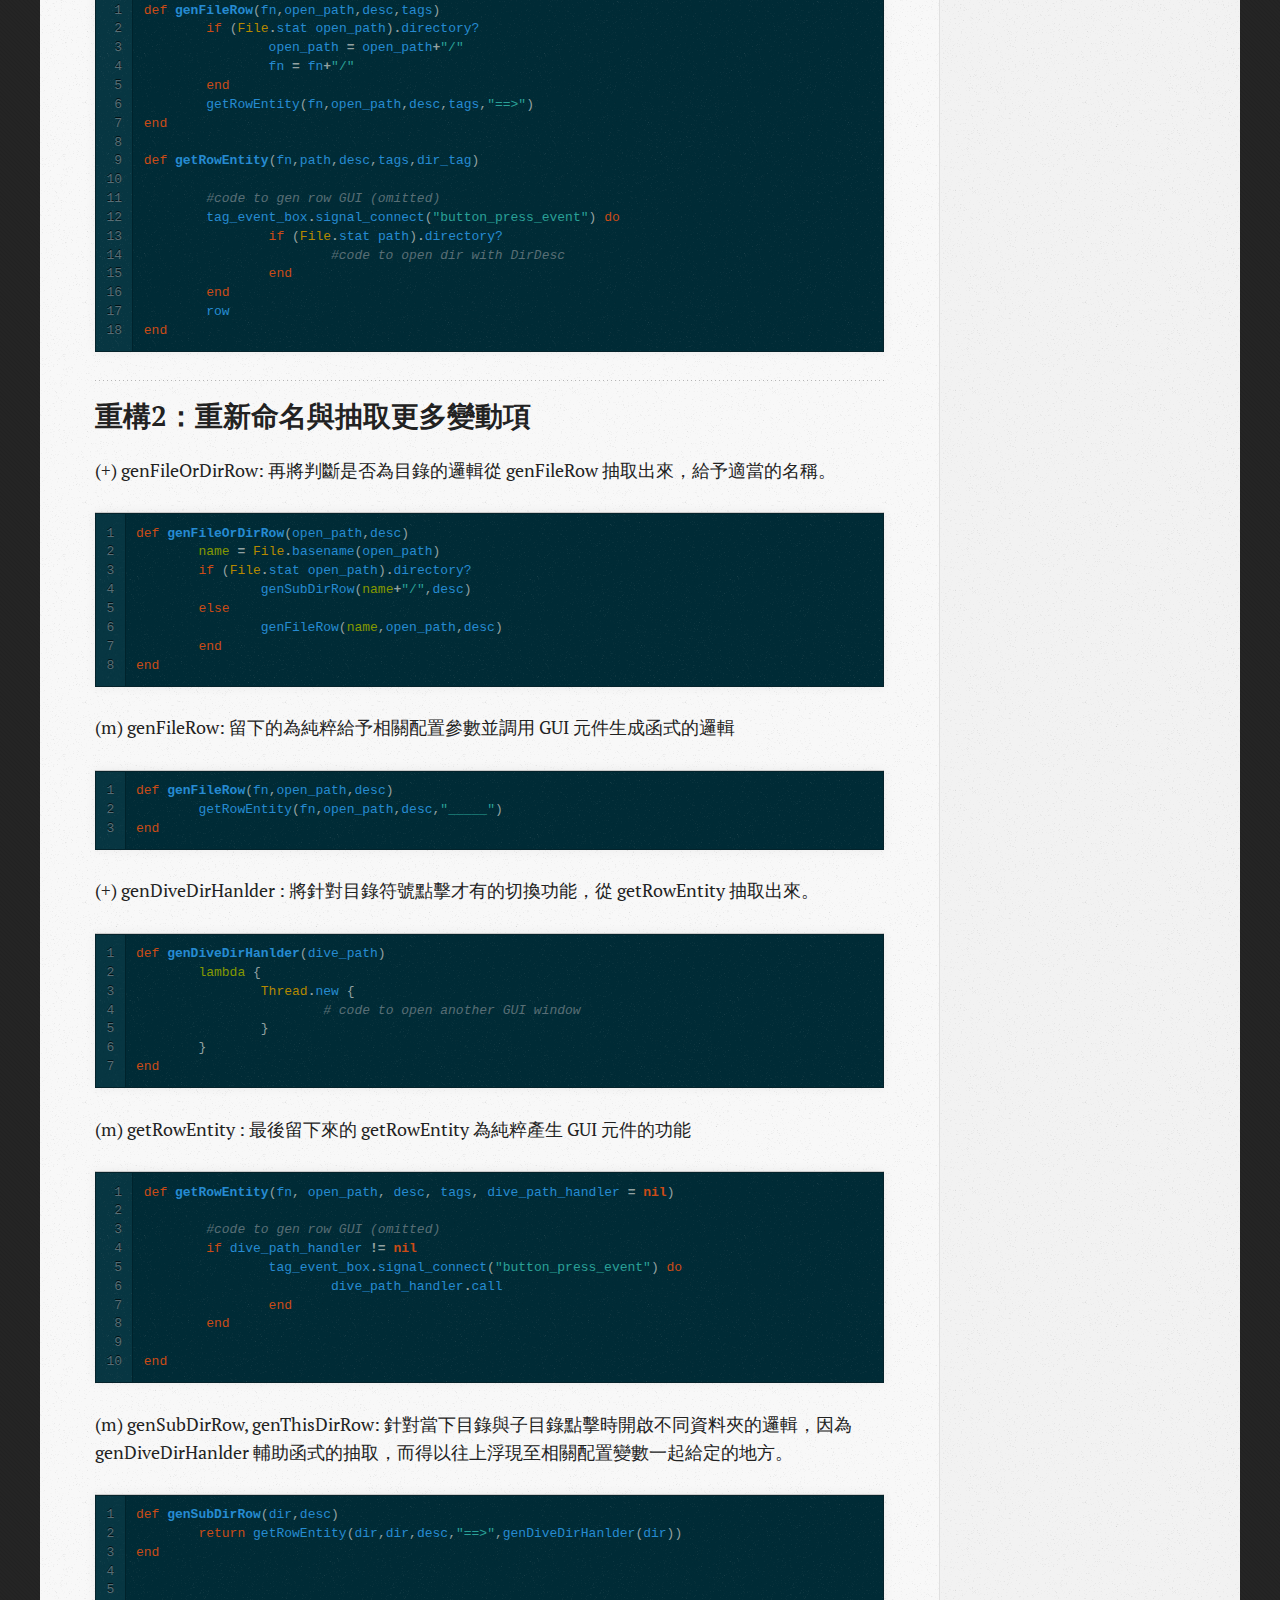
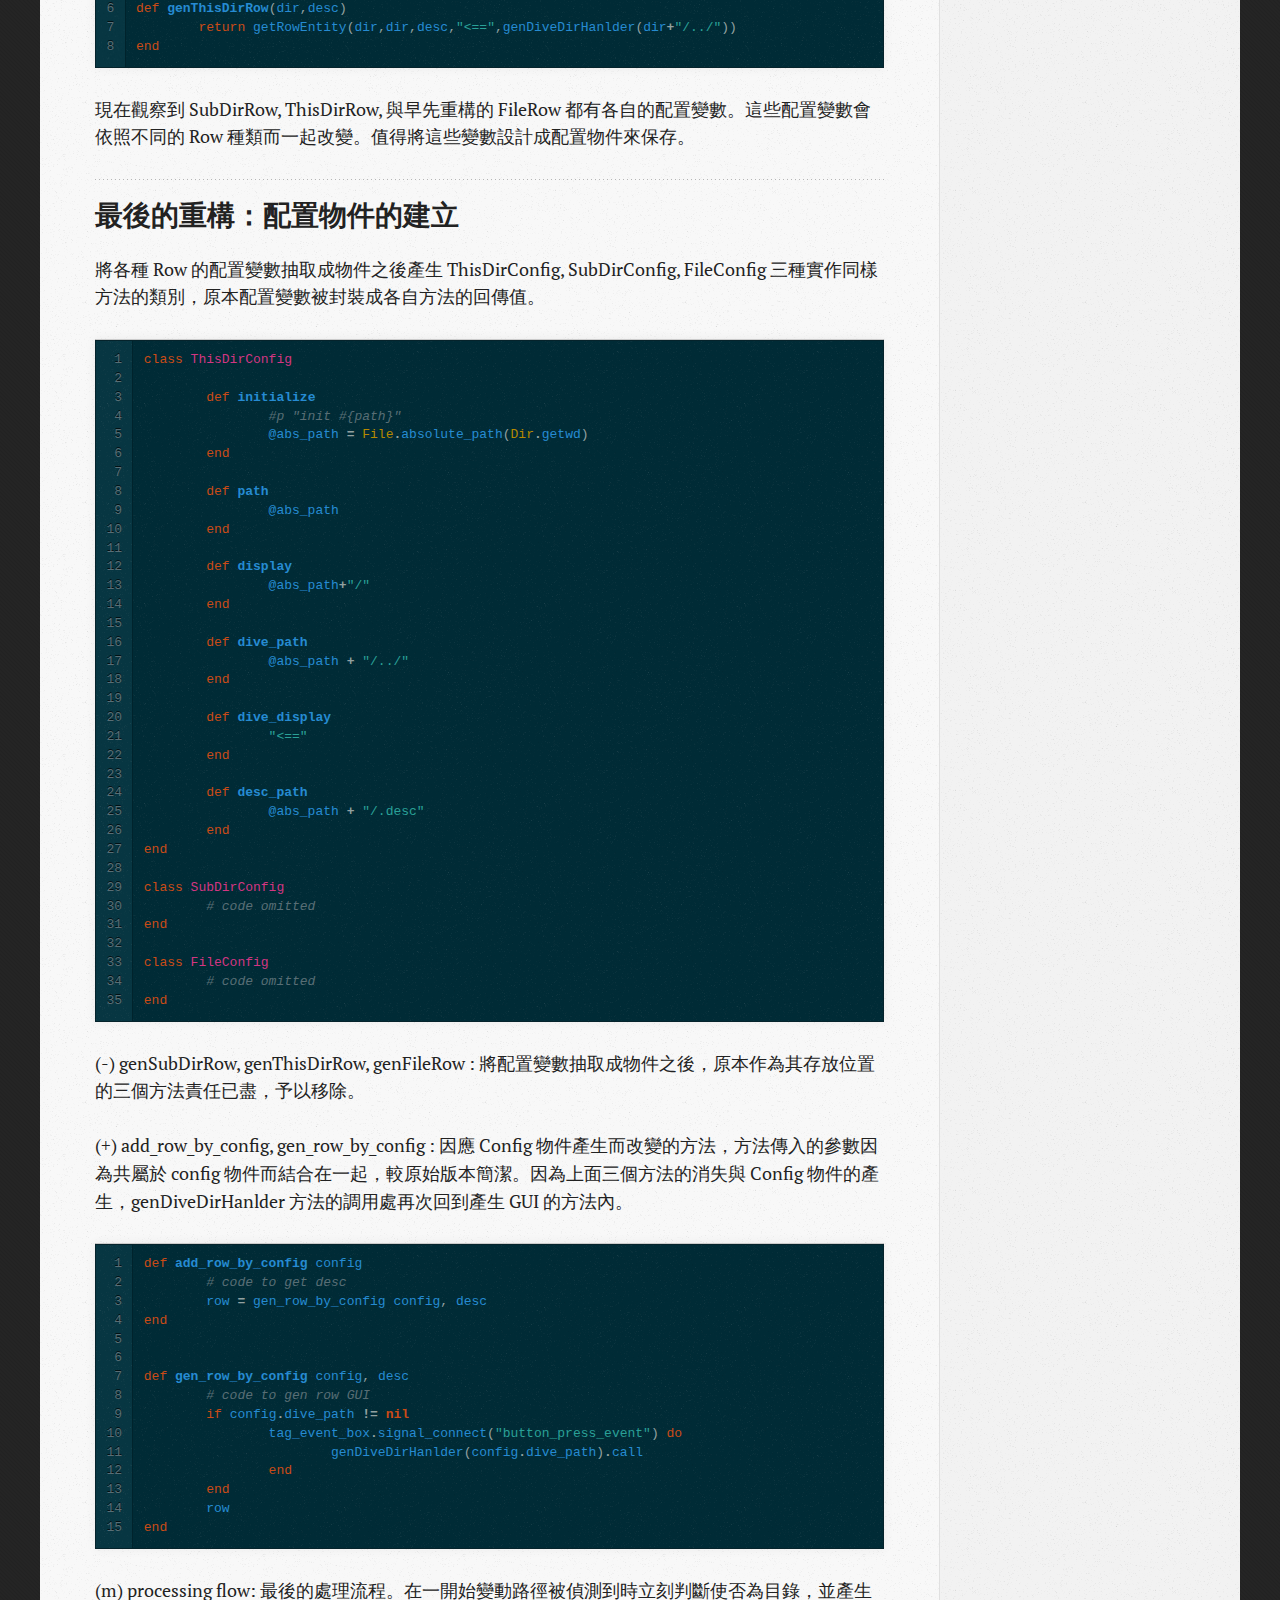
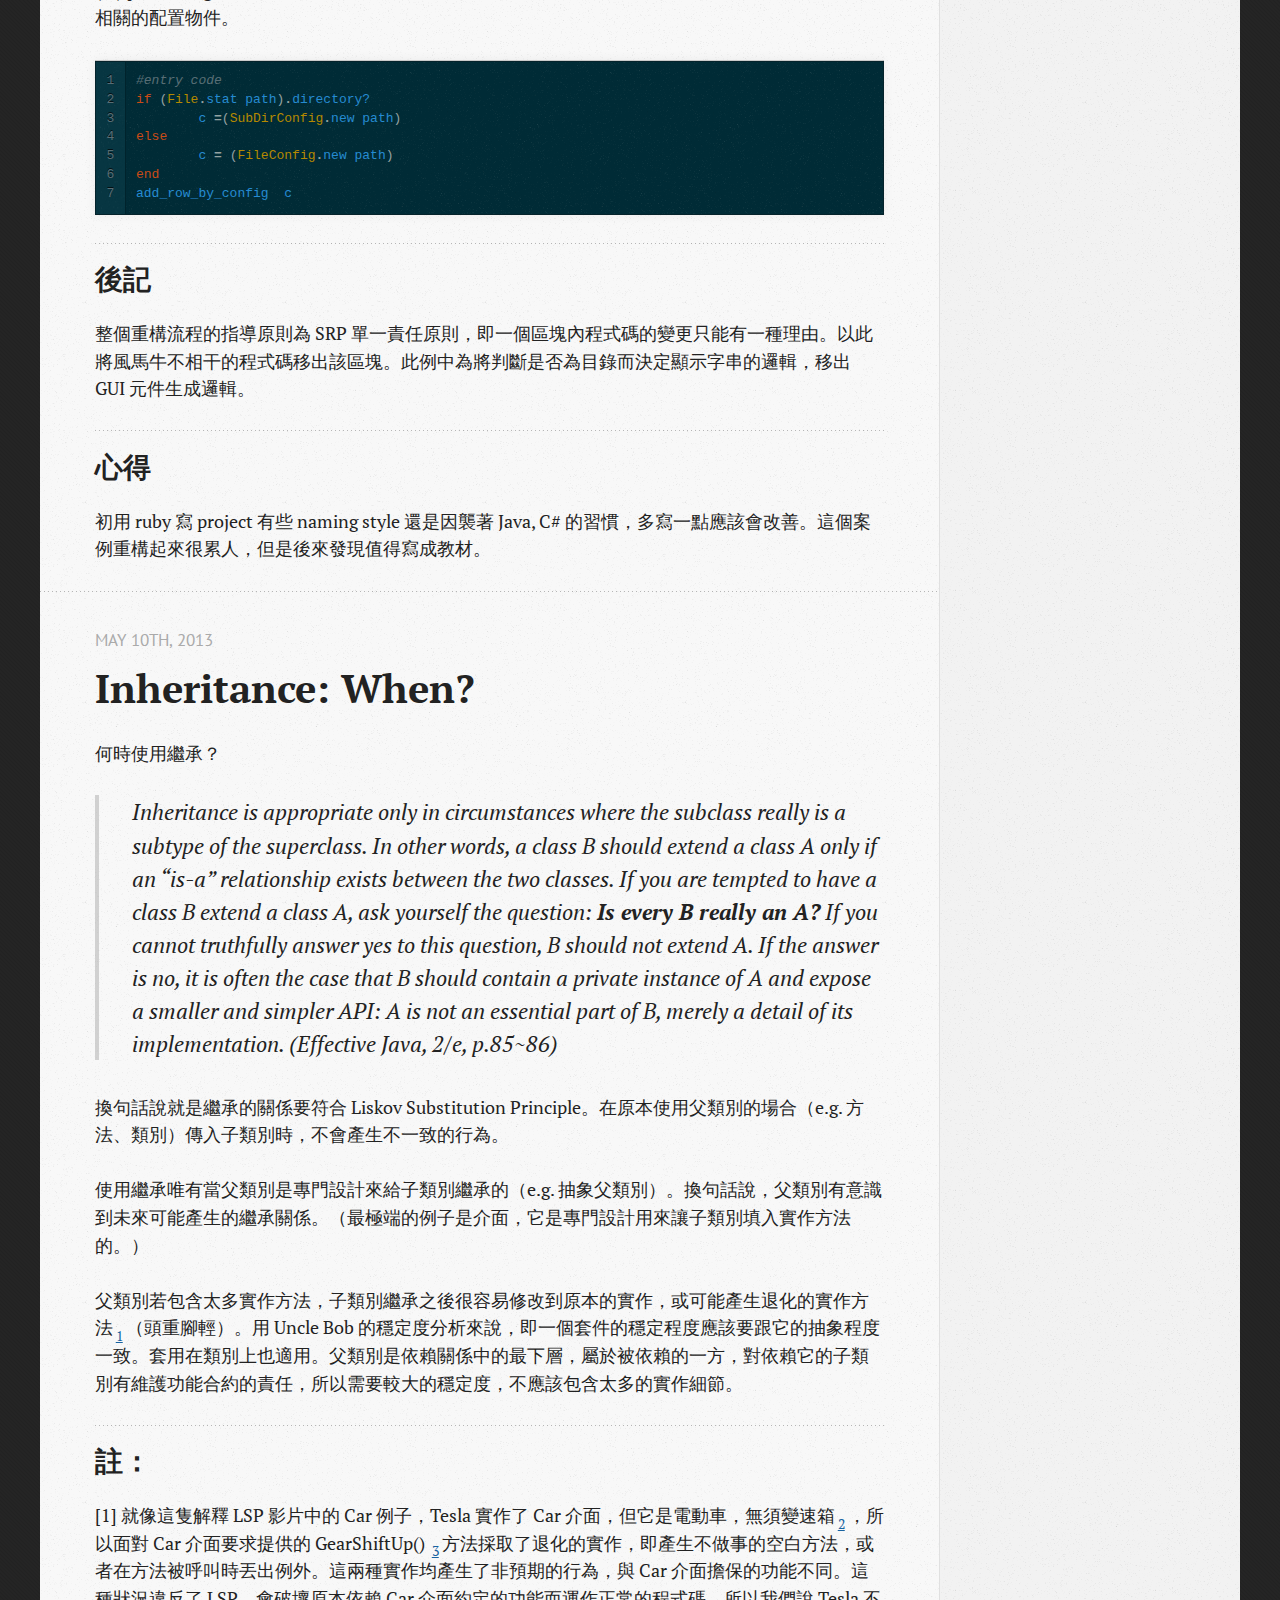
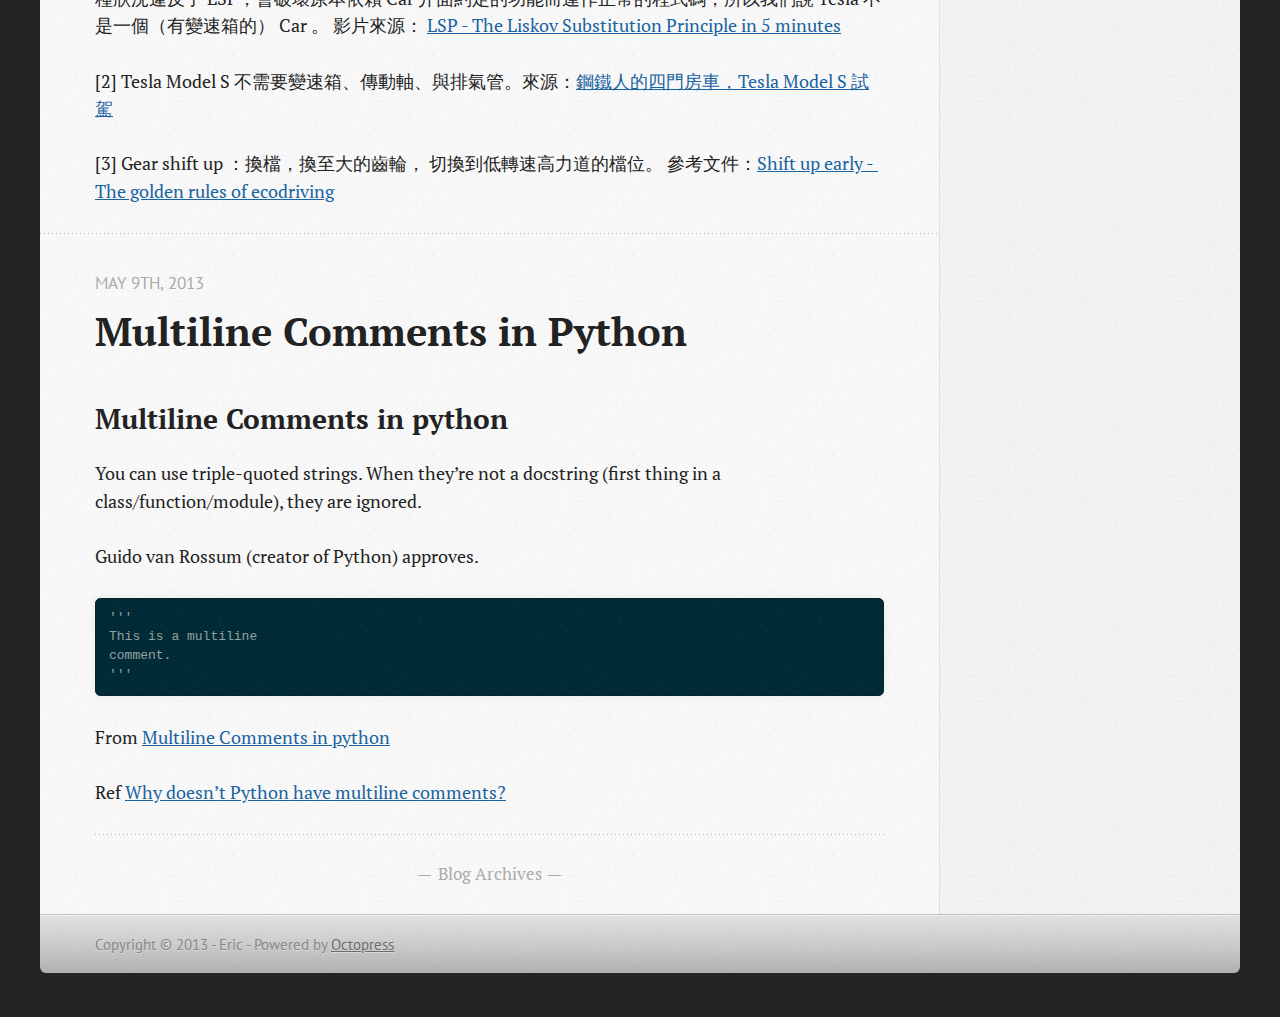
==== commit 493a57ac: "Site updated at 2013-06-15 16:48:14 UTC" ====
--- a/index.html
+++ b/index.html
@@ -9,7 +9,7 @@
   <meta name="author" content="Eric">
 
   
-  <meta name="description" content="林佳和 「產業民主」與「勞動體制」的簡單歷史回顧 「勞動體制」的世界發展史：英國、愛爾蘭除外的歐陸國家 台灣的制度（若有的話）以歐陸為師。 台灣從倡議開始至今 20 年，台灣真正有意義的實現在 2000 年，扁政府上台（但不是主因），有 10 年的光景。 產業民主的脈落： &hellip;">
+  <meta name="description" content="林佳和 「產業民主」與「勞動體制」的簡單歷史回顧 「勞動體制」的世界發展史：英國、愛爾蘭除外的歐陸國家 台灣的制度（若有的話）以歐陸為師。 台灣從倡議開始至今 20 年，台灣真正有意義的實現在 2000 年，扁政府上台（但不是主因），有 10 年的光景。 產業民主的脈絡： &hellip;">
   
 
   <!-- http://t.co/dKP3o1e -->
@@ -104,9 +104,9 @@
 
 <hr />
 
-<p>產業民主的脈落：不是因為統合主義催生產業民主，但產業民主的最高峰是在統合主義的環境之下。</p>
-
-<p>產業民主不脫離統合主義的脈落，也就是資本主義國家有史以來的最佳發展狀態。短短 50 年而已（1950 年代末期 ~ 1980）。</p>
+<p>產業民主的脈絡：不是因為統合主義催生產業民主，但產業民主的最高峰是在統合主義的環境之下。</p>
+
+<p>產業民主不脫離統合主義的脈絡，也就是資本主義國家有史以來的最佳發展狀態。短短 50 年而已（1950 年代末期 ~ 1980）。</p>
 
 <p>今天看的產業民主是那個時代被定格的狀態，但往前可以朔及一百年，往後到今天。</p>
 
@@ -138,7 +138,7 @@
 
 <p>好景不常，榮景維持不超過 1980 年。</p>
 
-<p>我們以 1979 年 雷根經濟學、柴契爾夫人主義，作為統合主義（也包括產業民主），一個重要的、由盛轉衰的里程。</p>
+<p>我們以 1979 年 雷根經濟學、柴契爾夫人主義，作為統合主義（也包括產業民主），一個重要的、由盛轉衰的歷程。</p>
 
 <hr />
 
@@ -176,7 +176,7 @@
 
 <p>勞工參與資本（今天的主題）</p>
 
-<p>「勞工參與資本」必須在「勞工對抗資本」的脈落下才能理解。</p>
+<p>「勞工參與資本」必須在「勞工對抗資本」的脈絡下才能理解。</p>
 
 <p>勞工若沒有對抗、沒有真正參與政治生活、或參與國家機關、要如何參與資本？若有，也是國家收編下的掩飾與虛假。</p>
 
@@ -198,13 +198,17 @@
 
 <p>1870~1890:俾斯麥用蘿菠與棍棒對付社會主義：</p>
 
-<p>蘿菠：
-「十小時法案」勞動法令、禁止童工
-「社會福利體制」：適用勞工的全民健康保險、職業
-法律上不承認工會，但警察不再取締工會</p>
-
-<p>棍棒：
-「社會主義黨人法」：用刑事制裁對付社會主義黨人</p>
+<p>蘿菠：</p>
+
+<p>「十小時法案」勞動法令、禁止童工</p>
+
+<p>「社會福利體制」：1883 年開始有適用勞工的全民健康保險、職業災害保險</p>
+
+<p>法律上不承認工會，但警察不再取締工會</p>
+
+<p>棍棒：</p>
+
+<p>「社會主義黨人法」：用刑事制裁對付社會主義黨人</p>
 
 <p>結果，工會分裂成與資方集體協商的經濟性工會（爭取工資上揚、工時下降），和與資方對抗的社會主義路線（後分裂成左翼德國共產黨、右翼社民黨）</p>
 
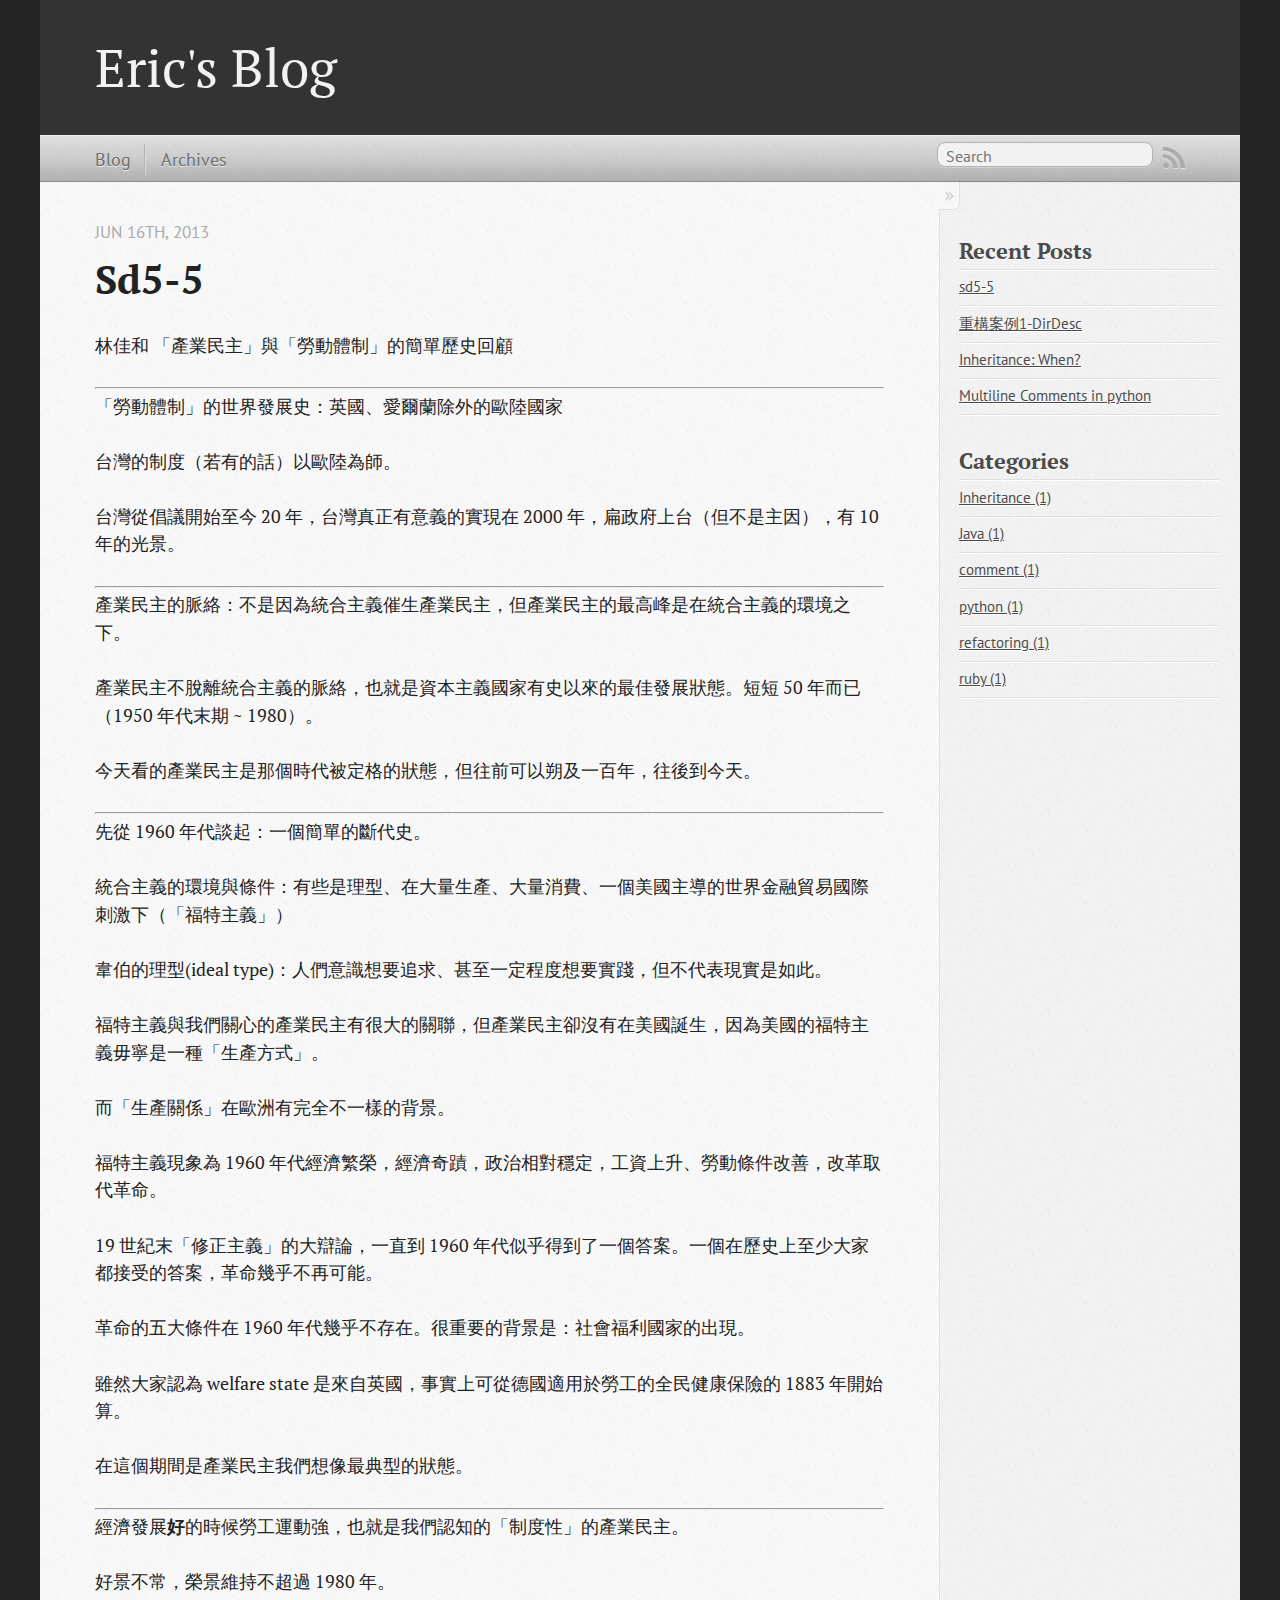
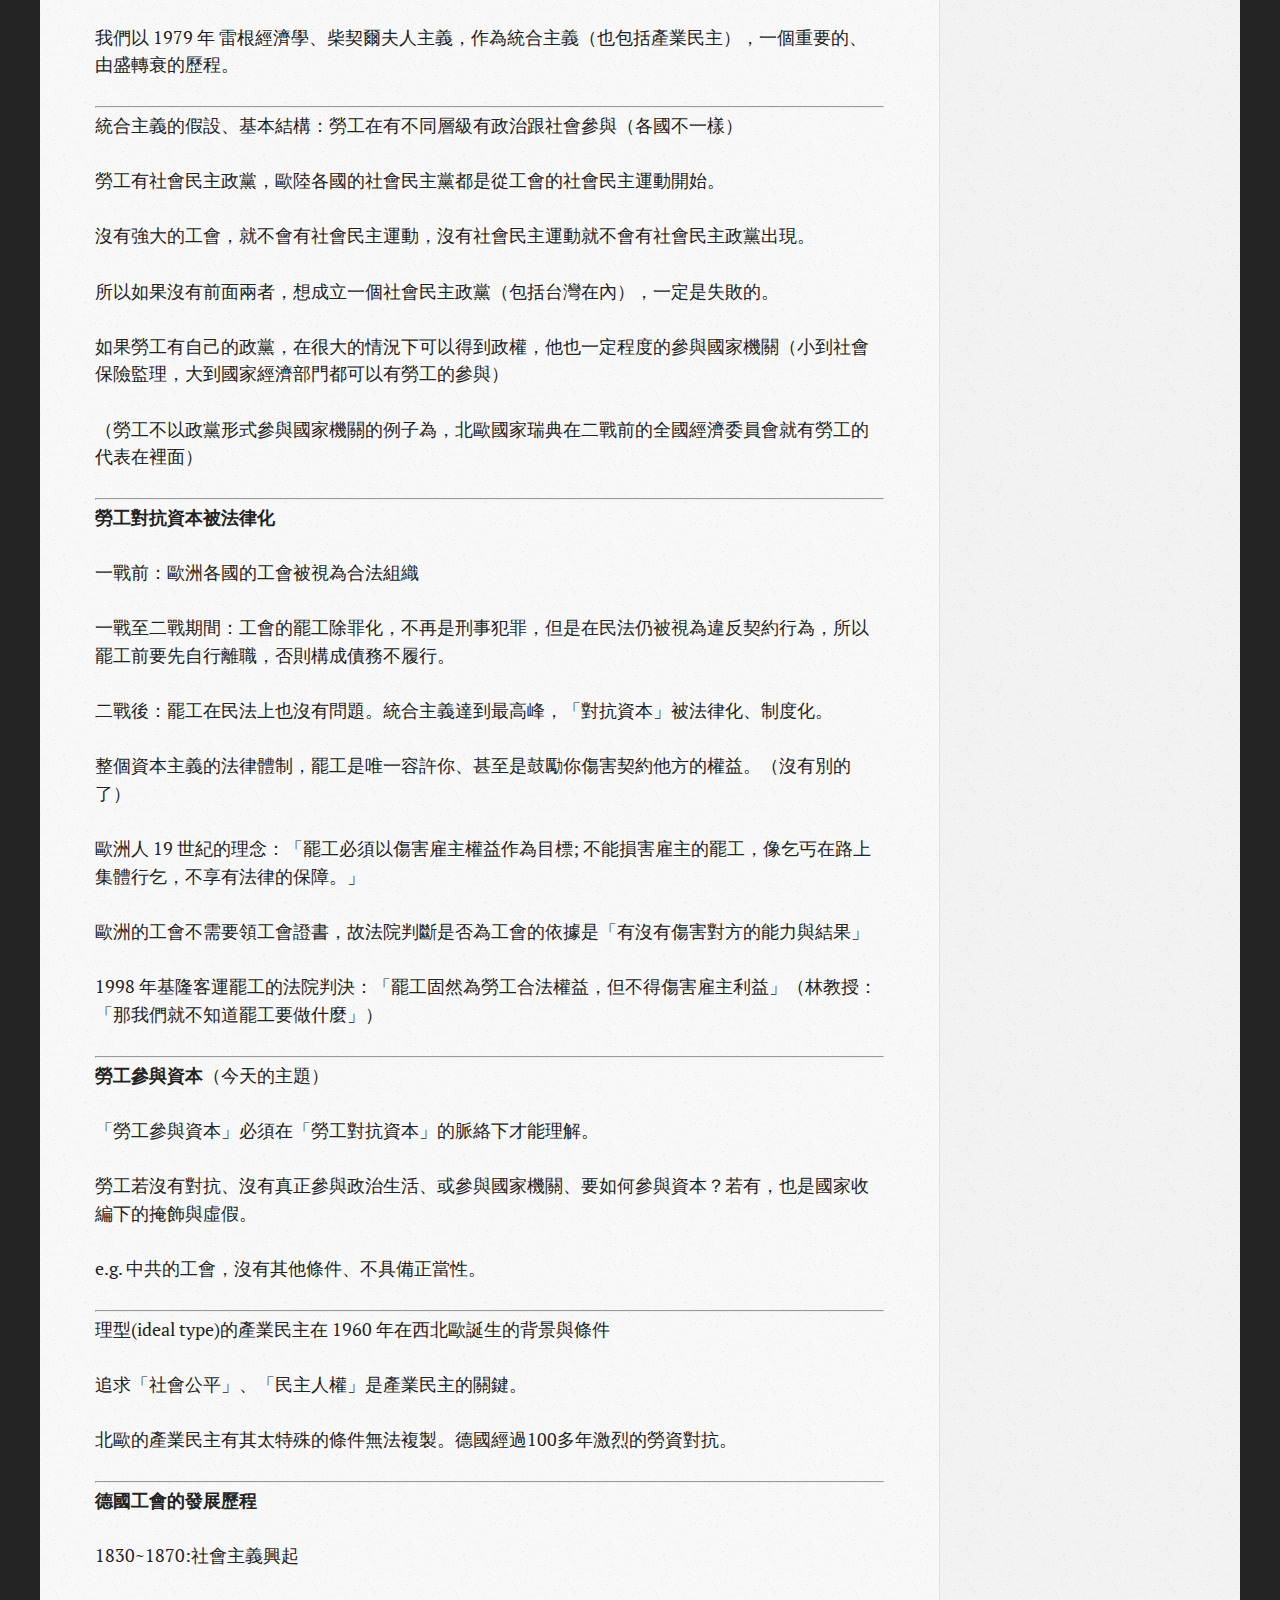
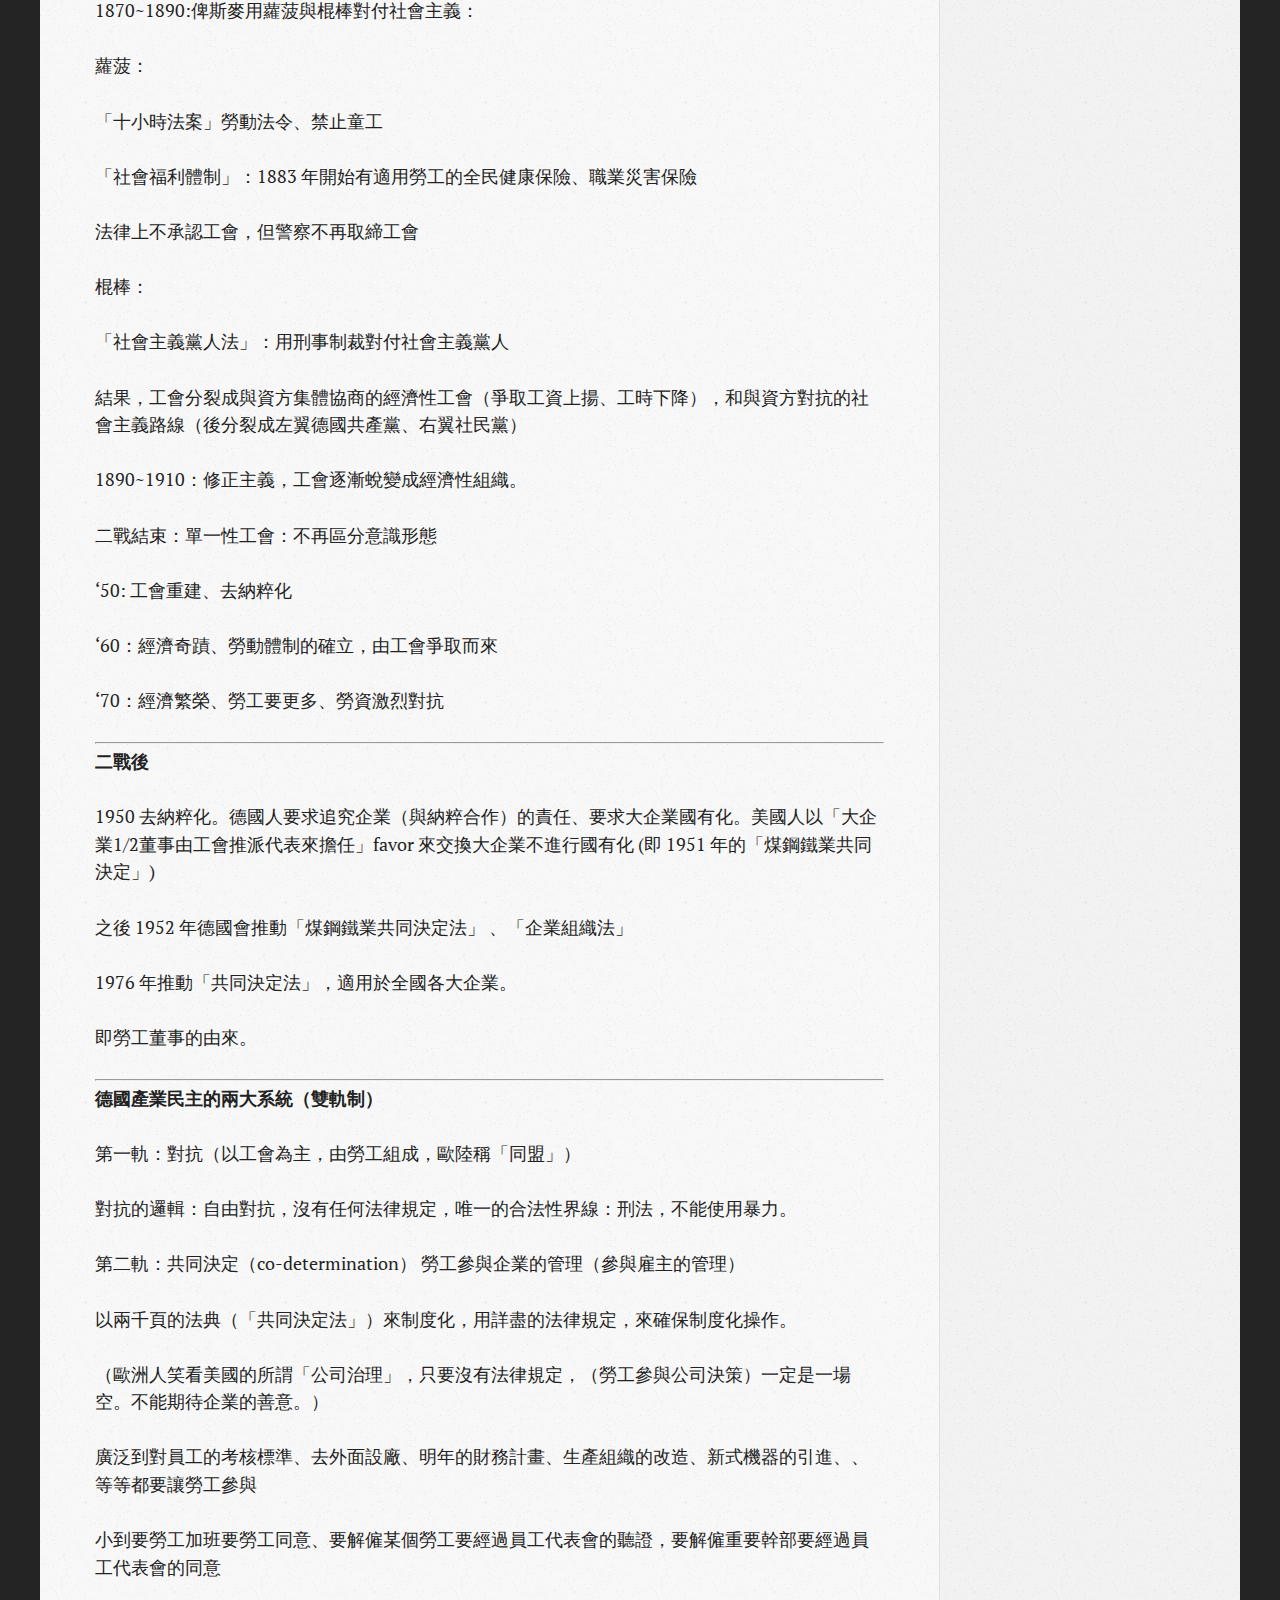
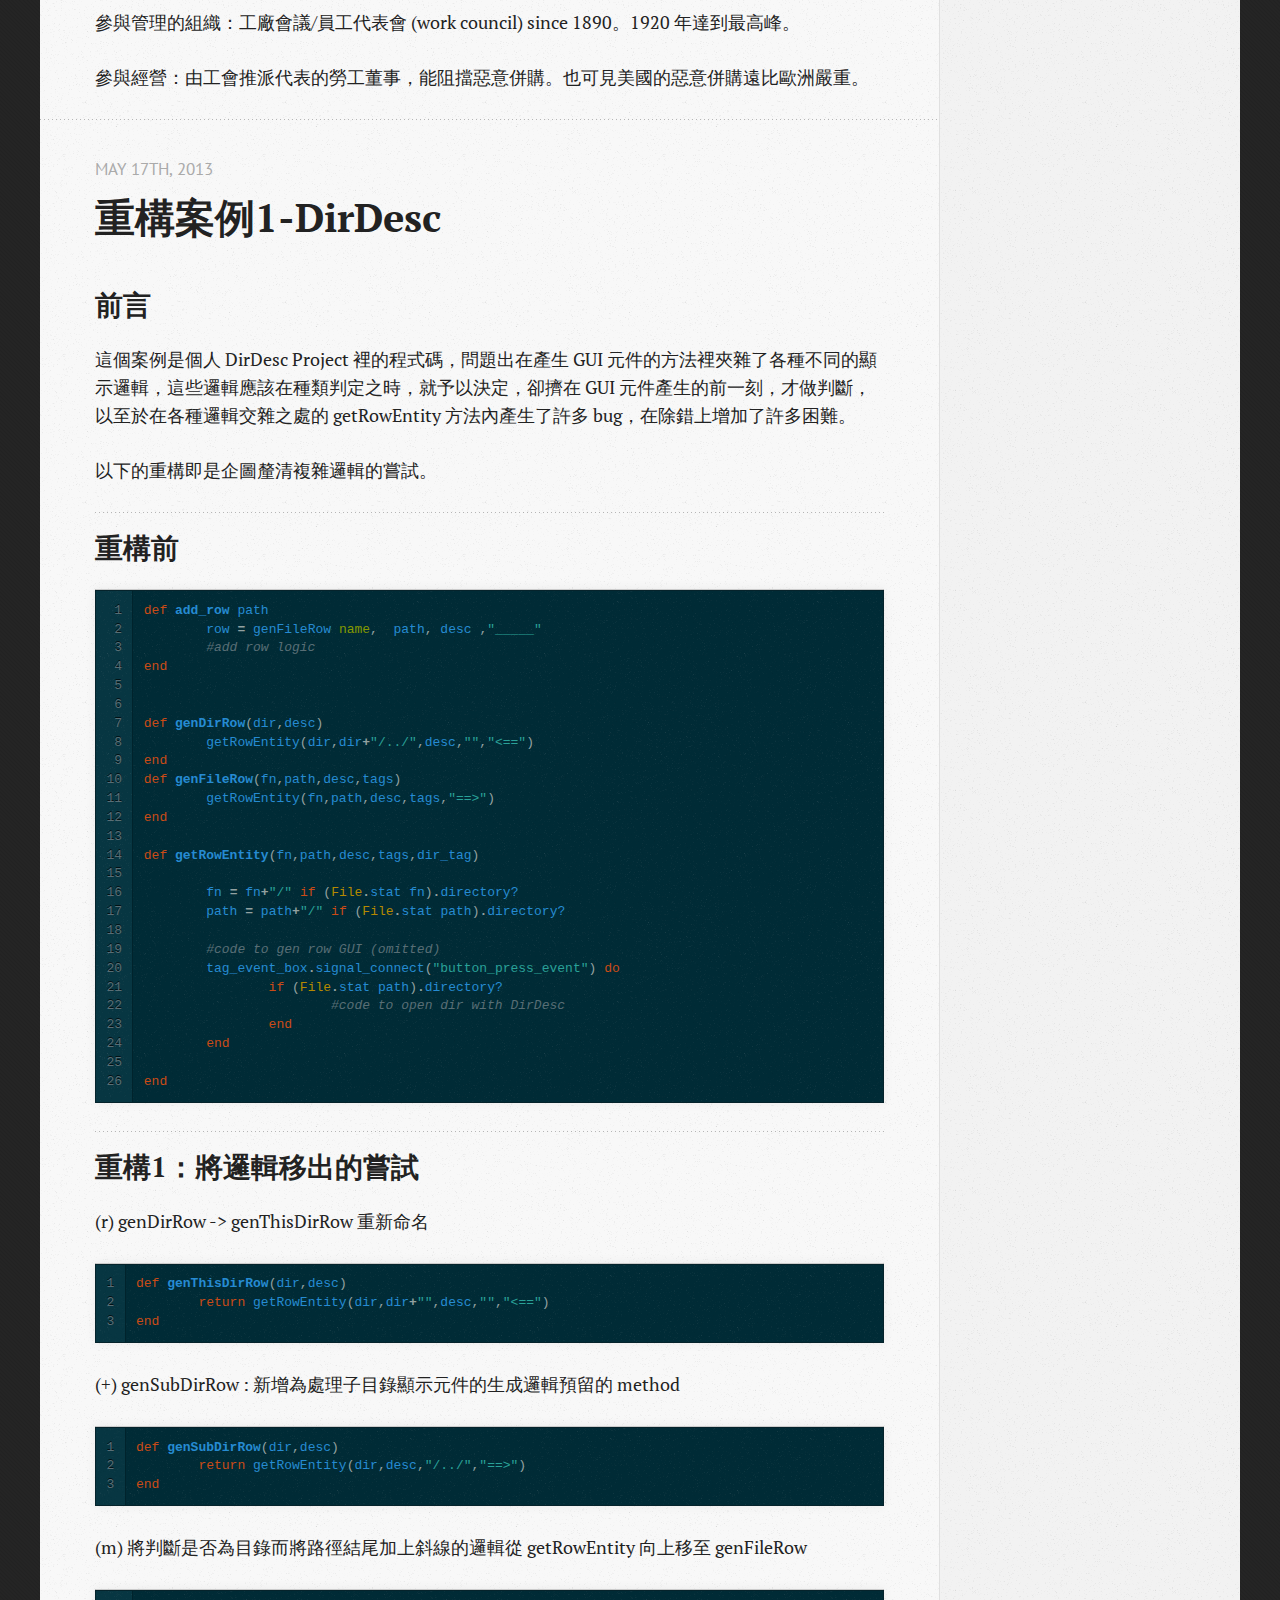
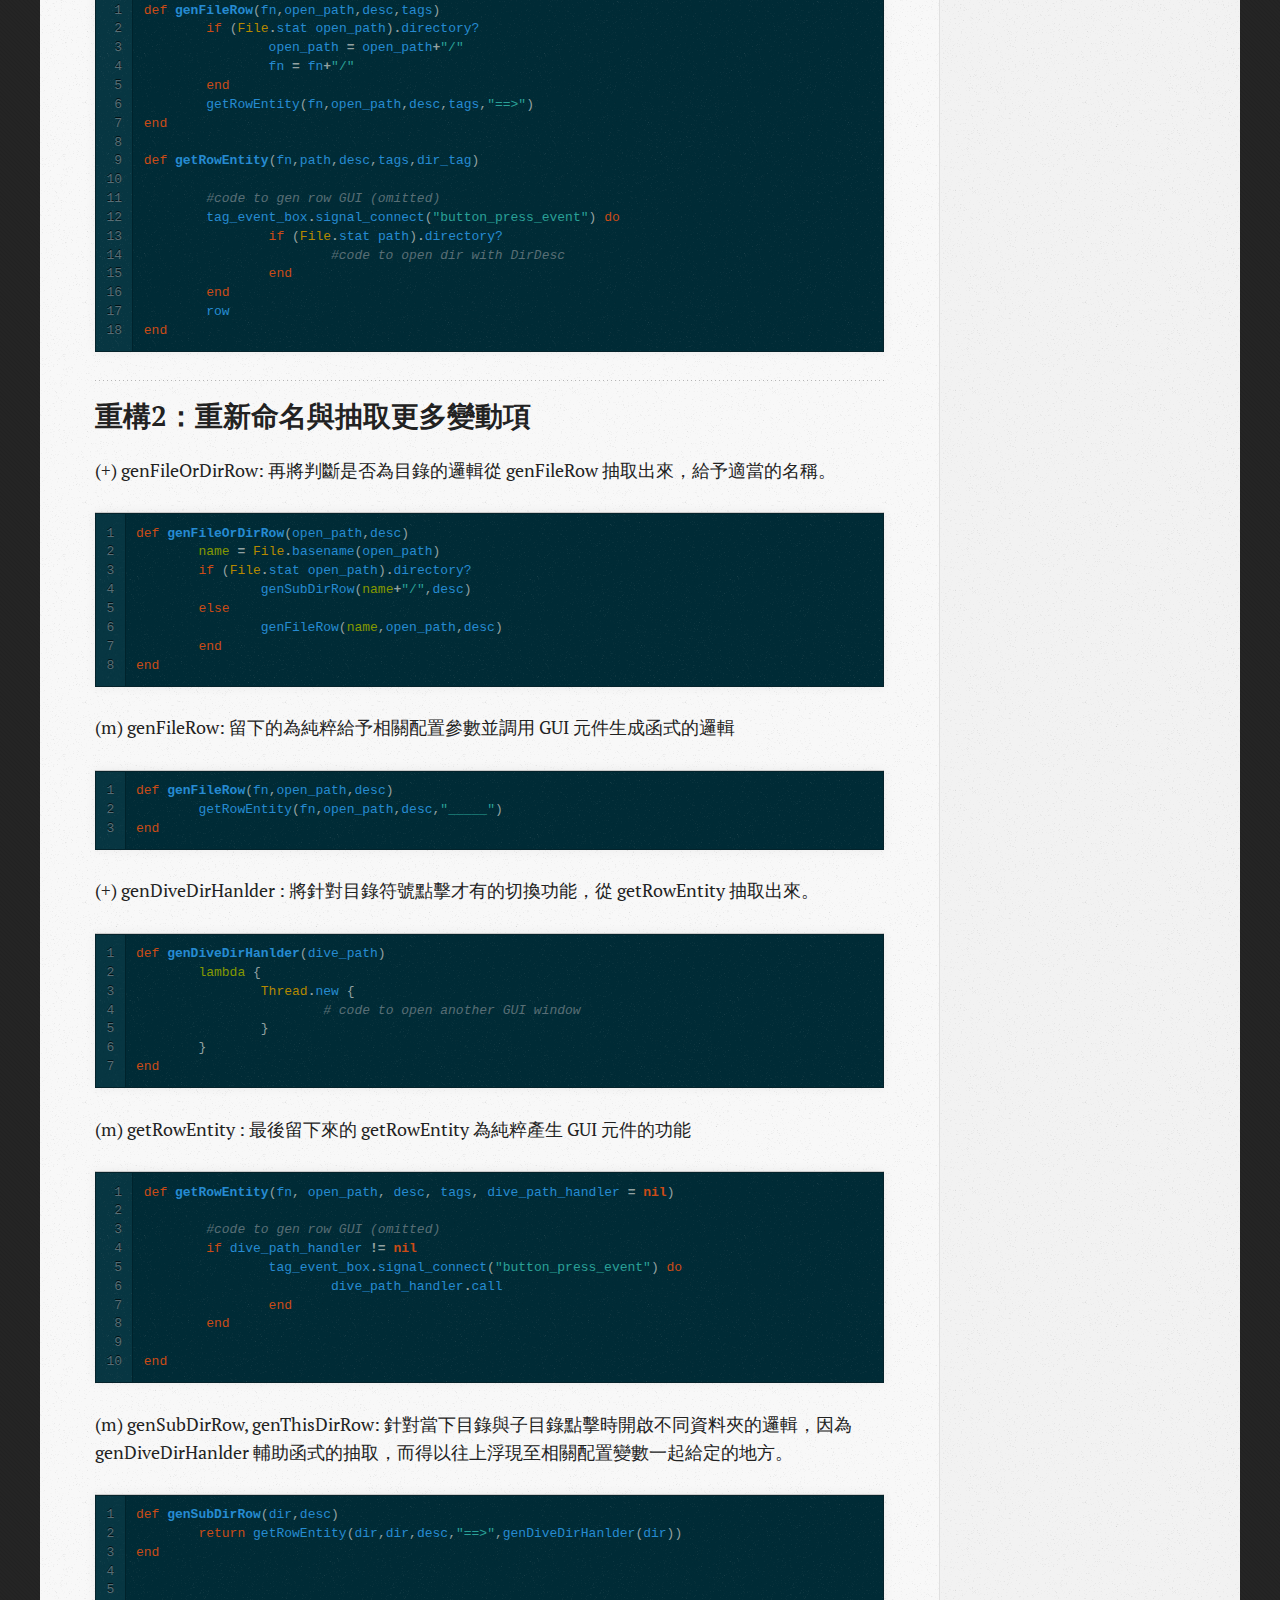
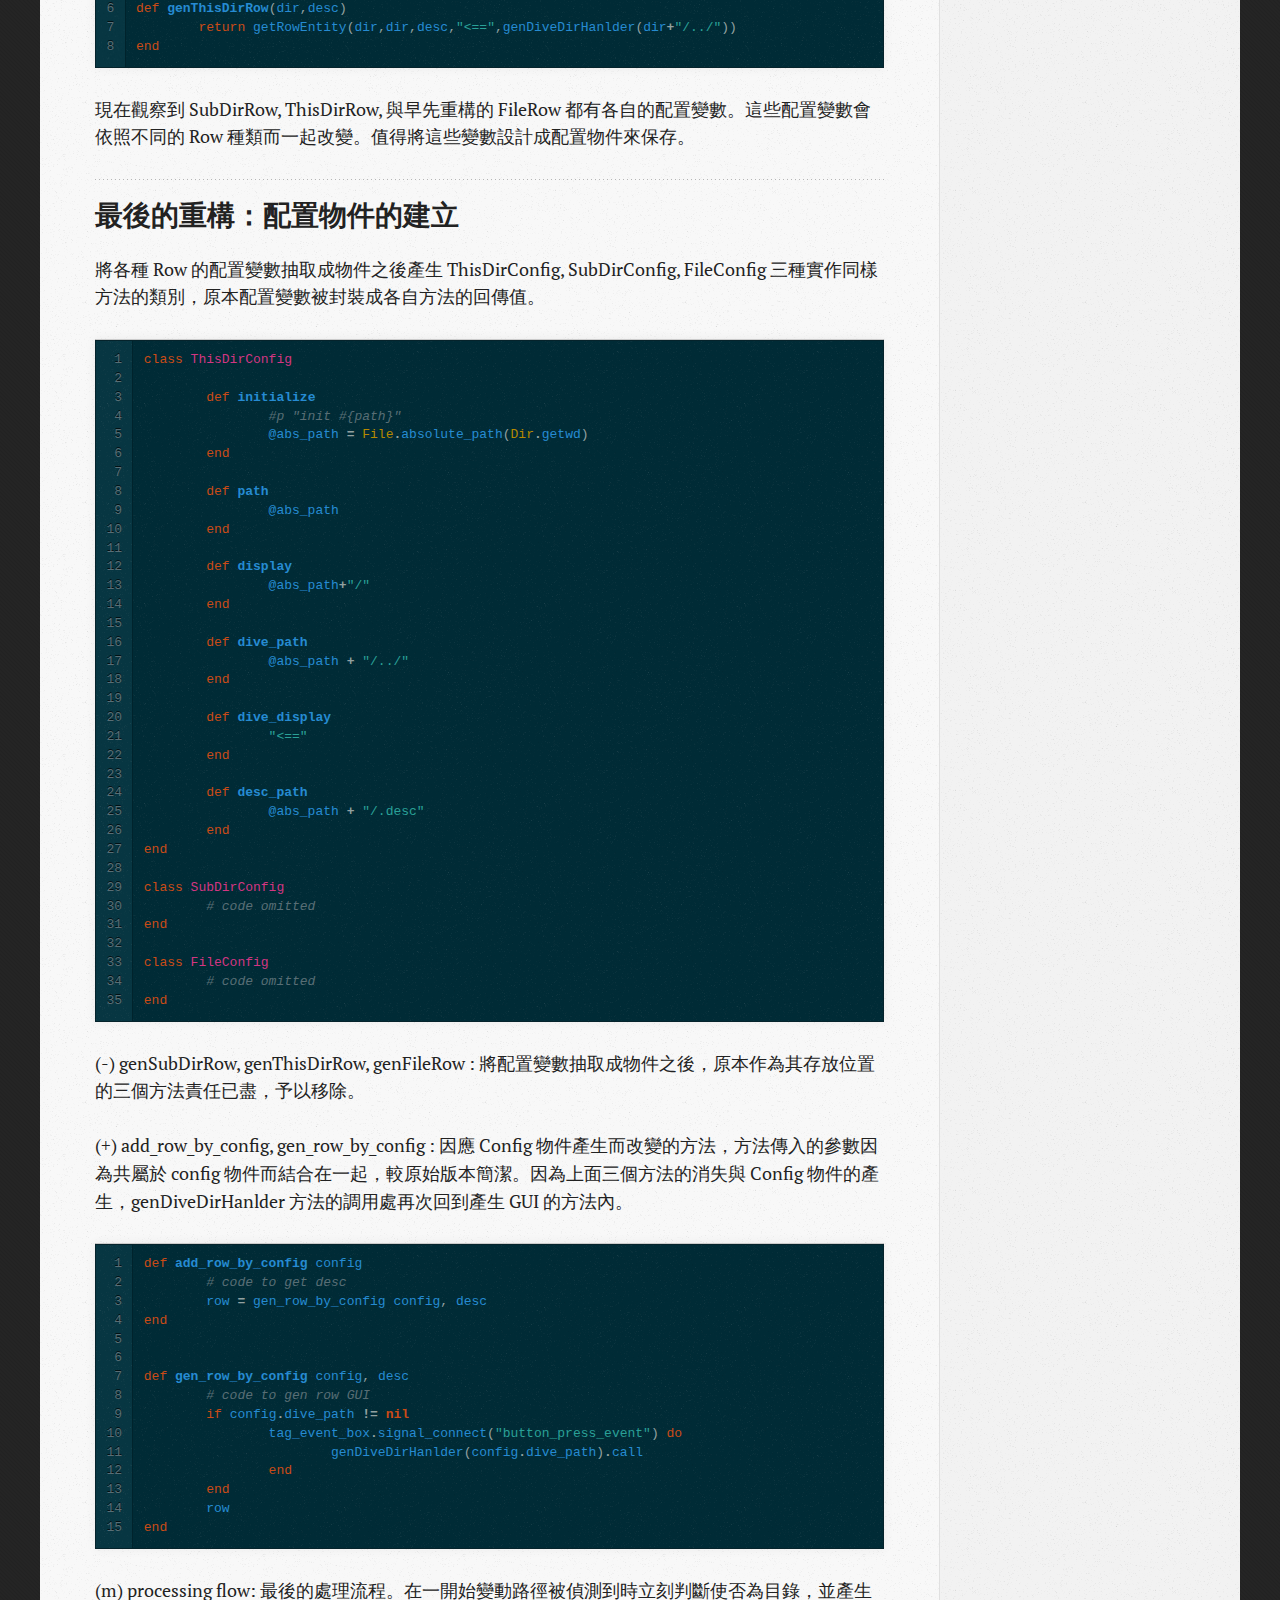
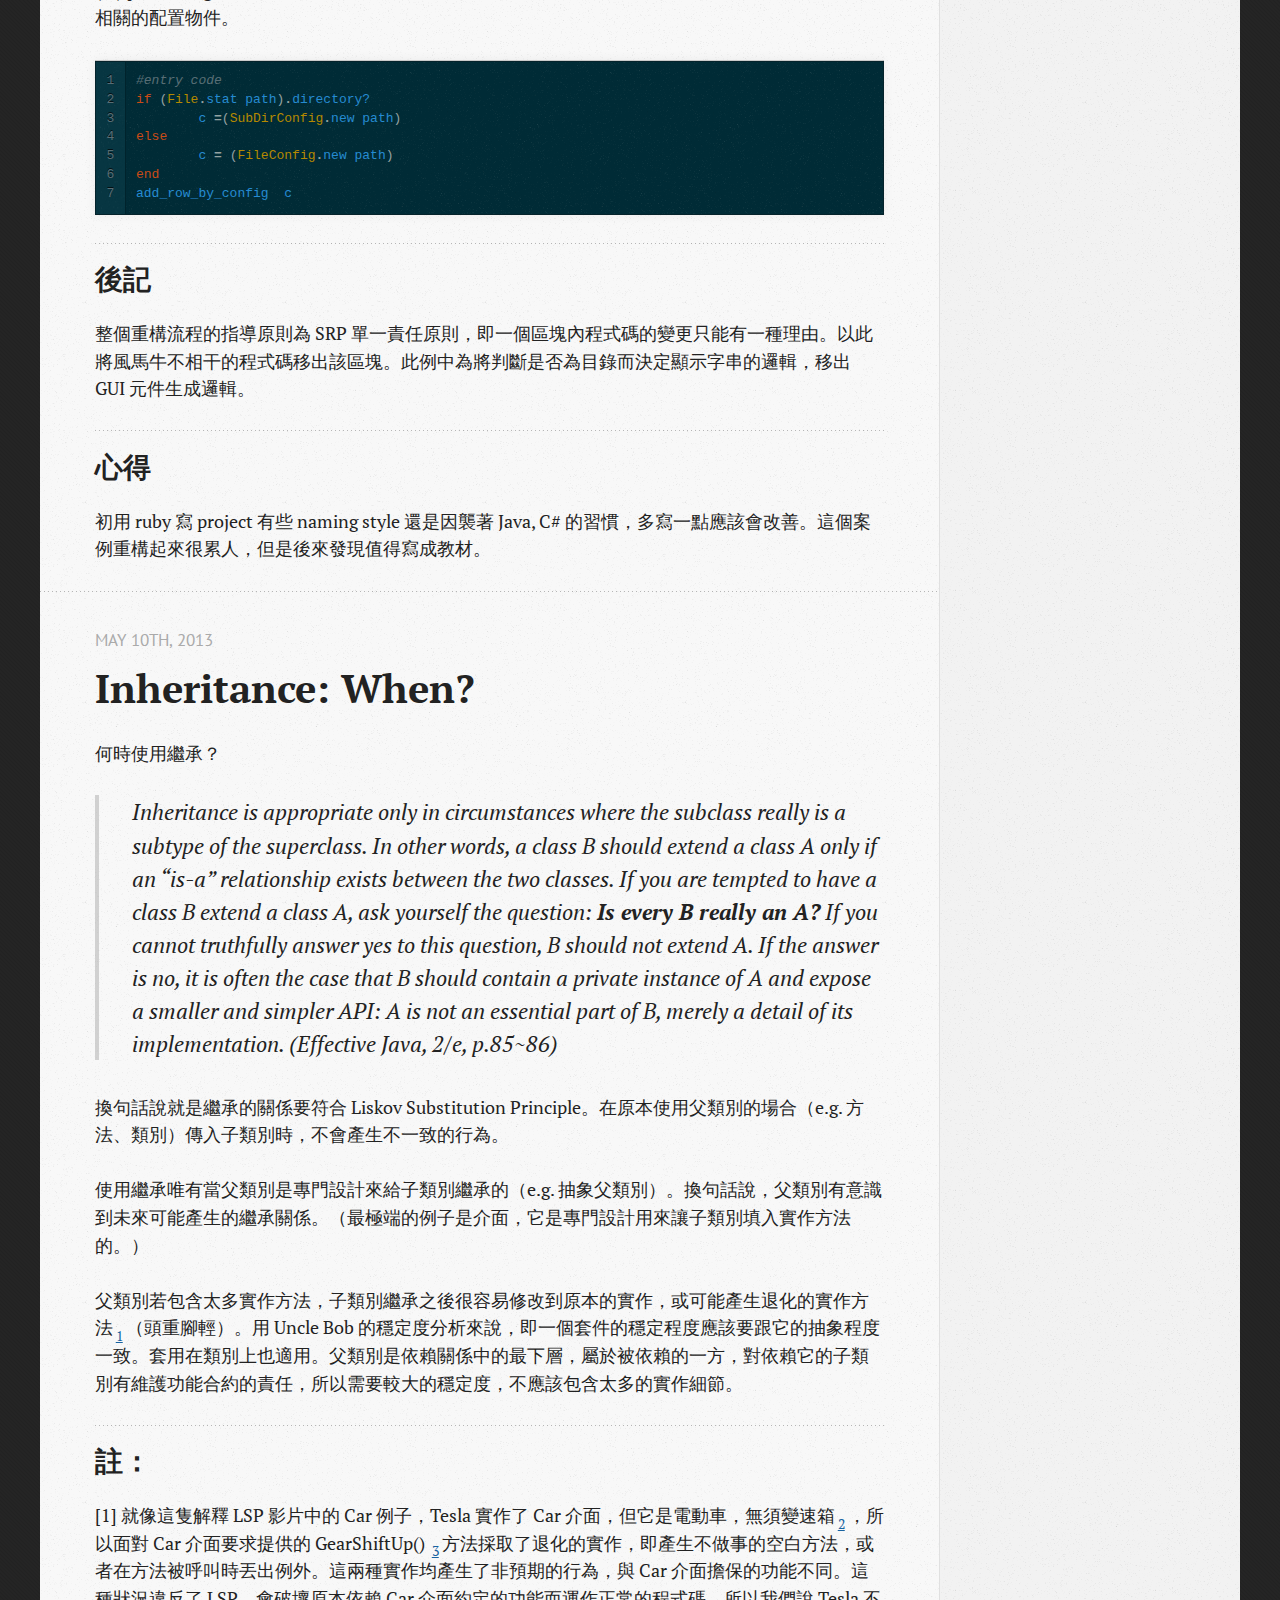
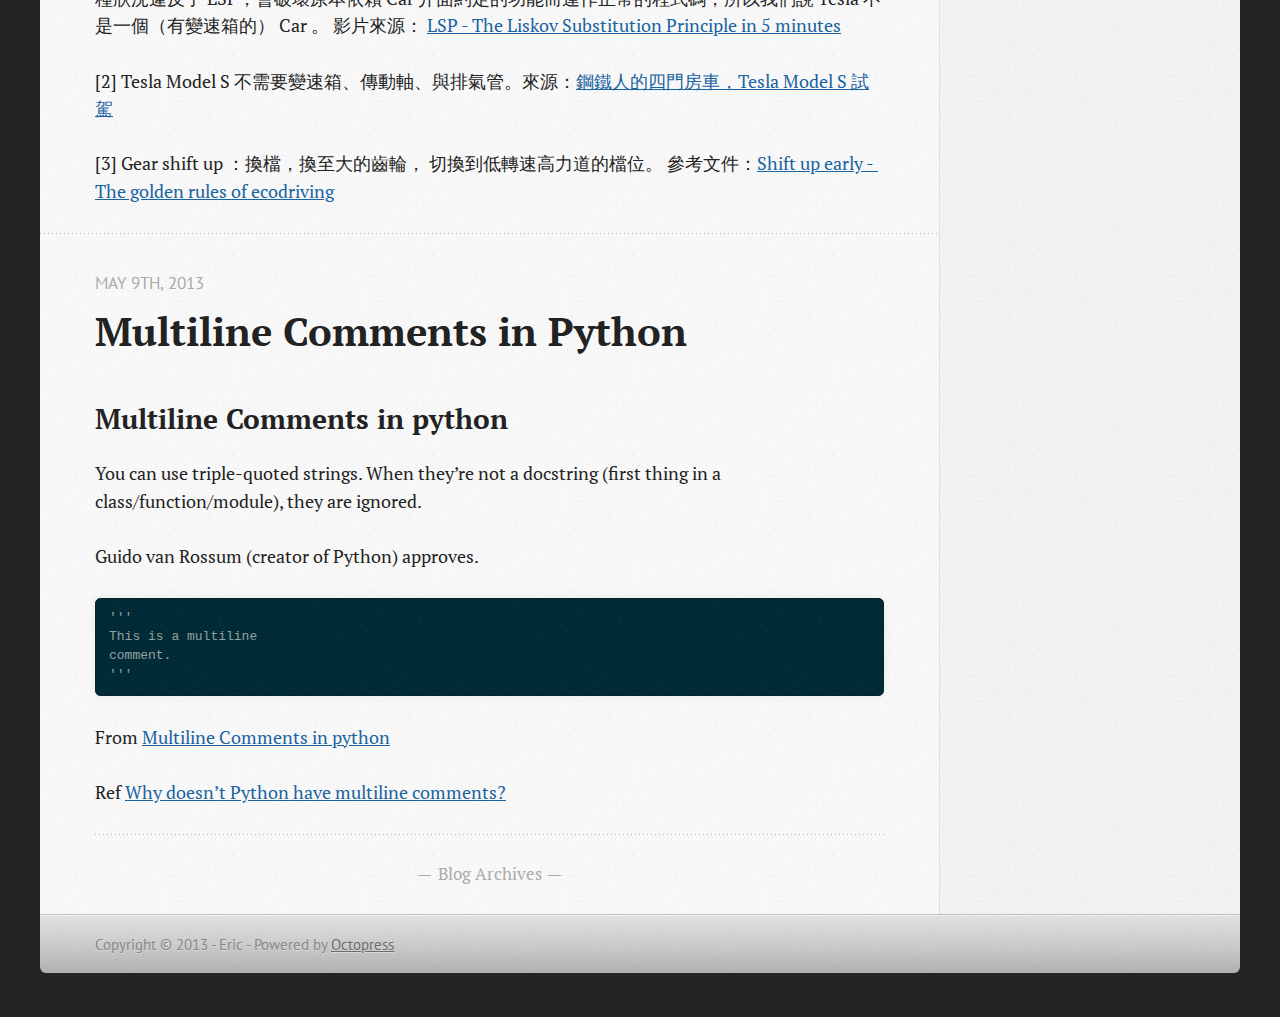
==== commit d9e66a23: "Site updated at 2013-06-17 08:17:47 UTC" ====
--- a/index.html
+++ b/index.html
@@ -112,7 +112,7 @@
 
 <hr />
 
-<p>先從 1960  年代談起：一個簡單的斷代史。</p>
+<p>先從 1960 年代談起：一個簡單的斷代史。</p>
 
 <p>統合主義的環境與條件：有些是理型、在大量生產、大量消費、一個美國主導的世界金融貿易國際刺激下（「福特主義」）</p>
 
@@ -134,7 +134,7 @@
 
 <hr />
 
-<p>經濟發展好的時候勞工運動強，也就是我們認知的「制度性」的產業民主。</p>
+<p>經濟發展<strong>好</strong>的時候勞工運動強，也就是我們認知的「制度性」的產業民主。</p>
 
 <p>好景不常，榮景維持不超過 1980 年。</p>
 
@@ -156,7 +156,7 @@
 
 <hr />
 
-<p>勞工對抗資本被法律化</p>
+<p><strong>勞工對抗資本被法律化</strong></p>
 
 <p>一戰前：歐洲各國的工會被視為合法組織</p>
 
@@ -170,11 +170,11 @@
 
 <p>歐洲的工會不需要領工會證書，故法院判斷是否為工會的依據是「有沒有傷害對方的能力與結果」</p>
 
-<p>1998 年基隆客運罷工的法院判決：「罷工固然勞工合法權益，但不得傷害雇主利益」（林教授：「那我們就不知道罷工要做什麼」）</p>
-
-<hr />
-
-<p>勞工參與資本（今天的主題）</p>
+<p>1998 年基隆客運罷工的法院判決：「罷工固然為勞工合法權益，但不得傷害雇主利益」（林教授：「那我們就不知道罷工要做什麼」）</p>
+
+<hr />
+
+<p><strong>勞工參與資本</strong>（今天的主題）</p>
 
 <p>「勞工參與資本」必須在「勞工對抗資本」的脈絡下才能理解。</p>
 
@@ -192,7 +192,7 @@
 
 <hr />
 
-<p>德國工會的發展歷程</p>
+<p><strong>德國工會的發展歷程</strong></p>
 
 <p>1830~1870:社會主義興起</p>
 
@@ -224,11 +224,11 @@
 
 <hr />
 
-<p>二戰後</p>
+<p><strong>二戰後</strong></p>
 
 <p>1950 去納粹化。德國人要求追究企業（與納粹合作）的責任、要求大企業國有化。美國人以「大企業1/2董事由工會推派代表來擔任」favor 來交換大企業不進行國有化 (即 1951 年的「煤鋼鐵業共同決定」)</p>
 
-<p>之後 1952 年德國會推動「煤鋼鐵業共同決定」 、「企業組織法」</p>
+<p>之後 1952 年德國會推動「煤鋼鐵業共同決定法」 、「企業組織法」</p>
 
 <p>1976 年推動「共同決定法」，適用於全國各大企業。</p>
 
@@ -236,7 +236,7 @@
 
 <hr />
 
-<p>德國產業民主的兩大系統（雙軌制）</p>
+<p><strong>德國產業民主的兩大系統（雙軌制）</strong></p>
 
 <p>第一軌：對抗（以工會為主，由勞工組成，歐陸稱「同盟」）</p>
 
@@ -250,7 +250,7 @@
 
 <p>廣泛到對員工的考核標準、去外面設廠、明年的財務計畫、生產組織的改造、新式機器的引進、、等等都要讓勞工參與</p>
 
-<p>小到要勞工加班要勞工同意、要解僱某個勞工要經過員工代表會的聽政，要解僱重要幹部要經過員工代表會的同意</p>
+<p>小到要勞工加班要勞工同意、要解僱某個勞工要經過員工代表會的聽證，要解僱重要幹部要經過員工代表會的同意</p>
 
 <p>參與管理的組織：工廠會議/員工代表會 (work council) since 1890。1920 年達到最高峰。</p>
 
